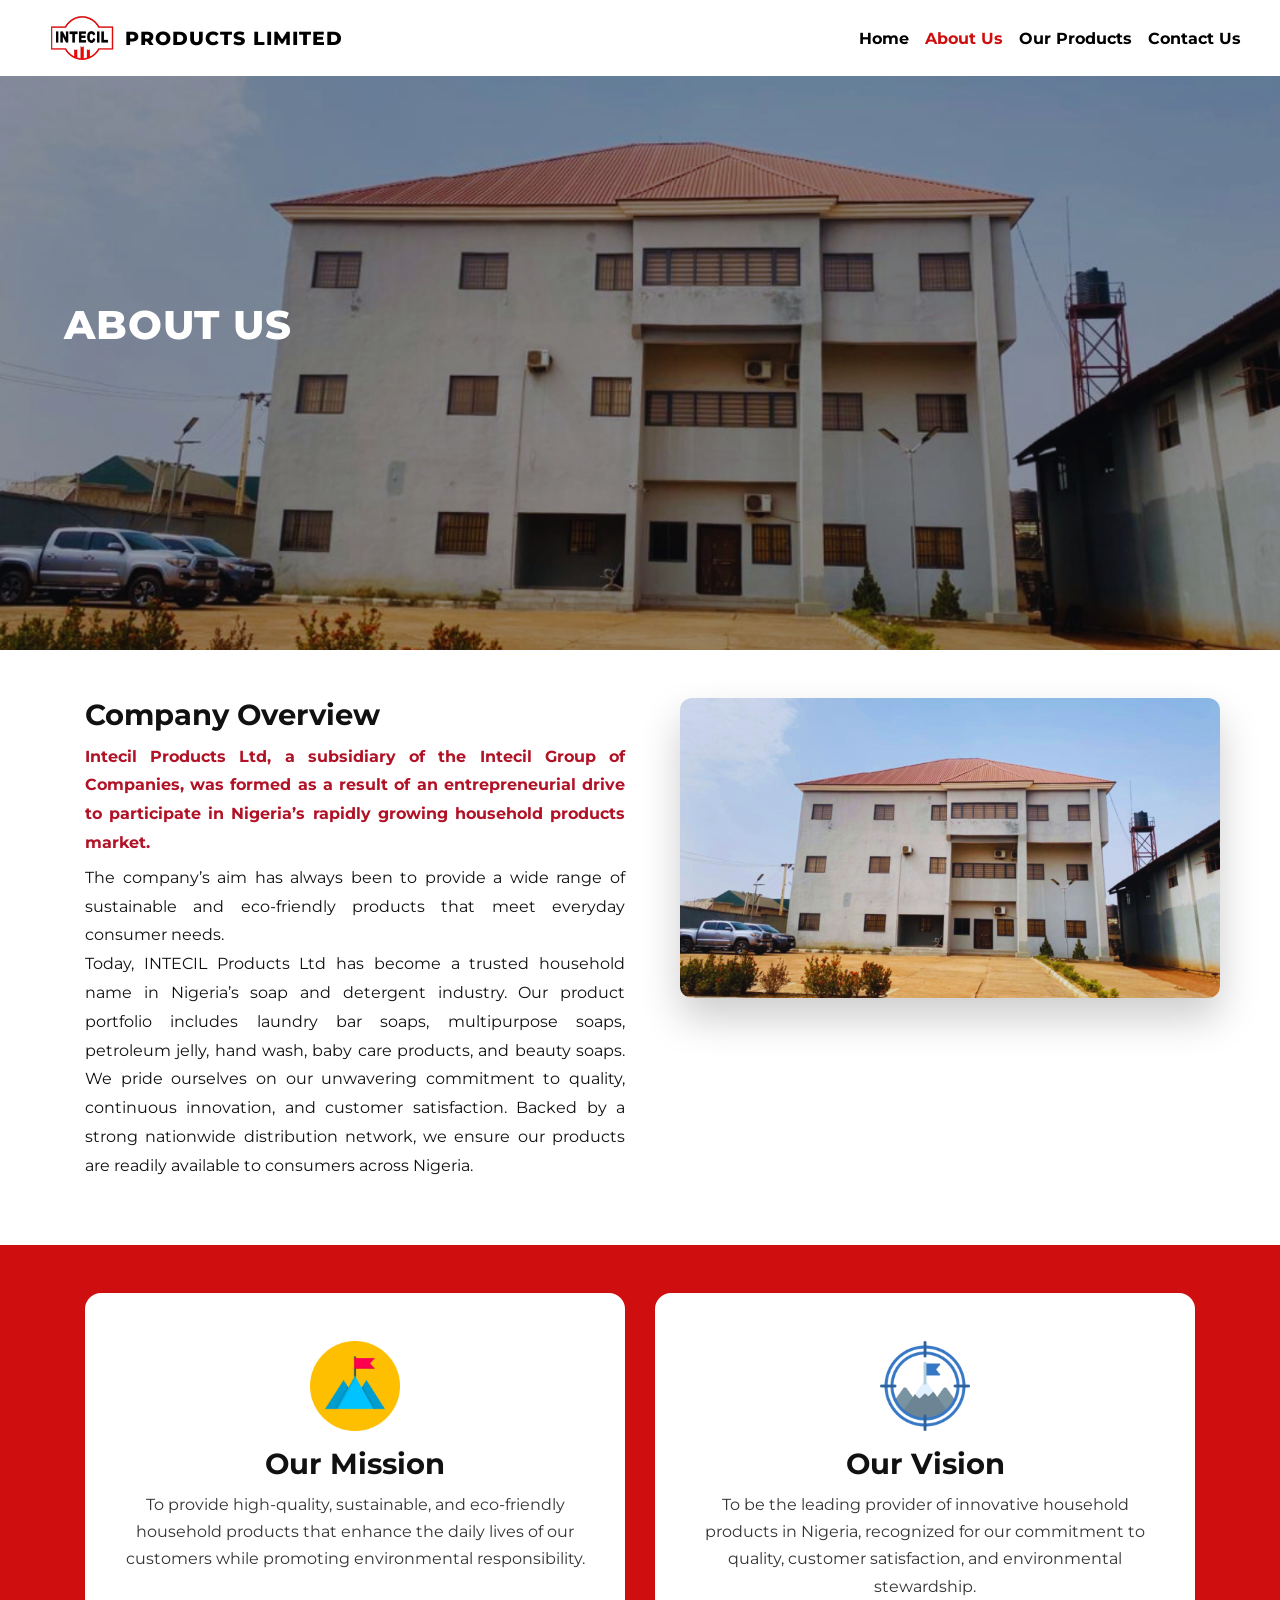
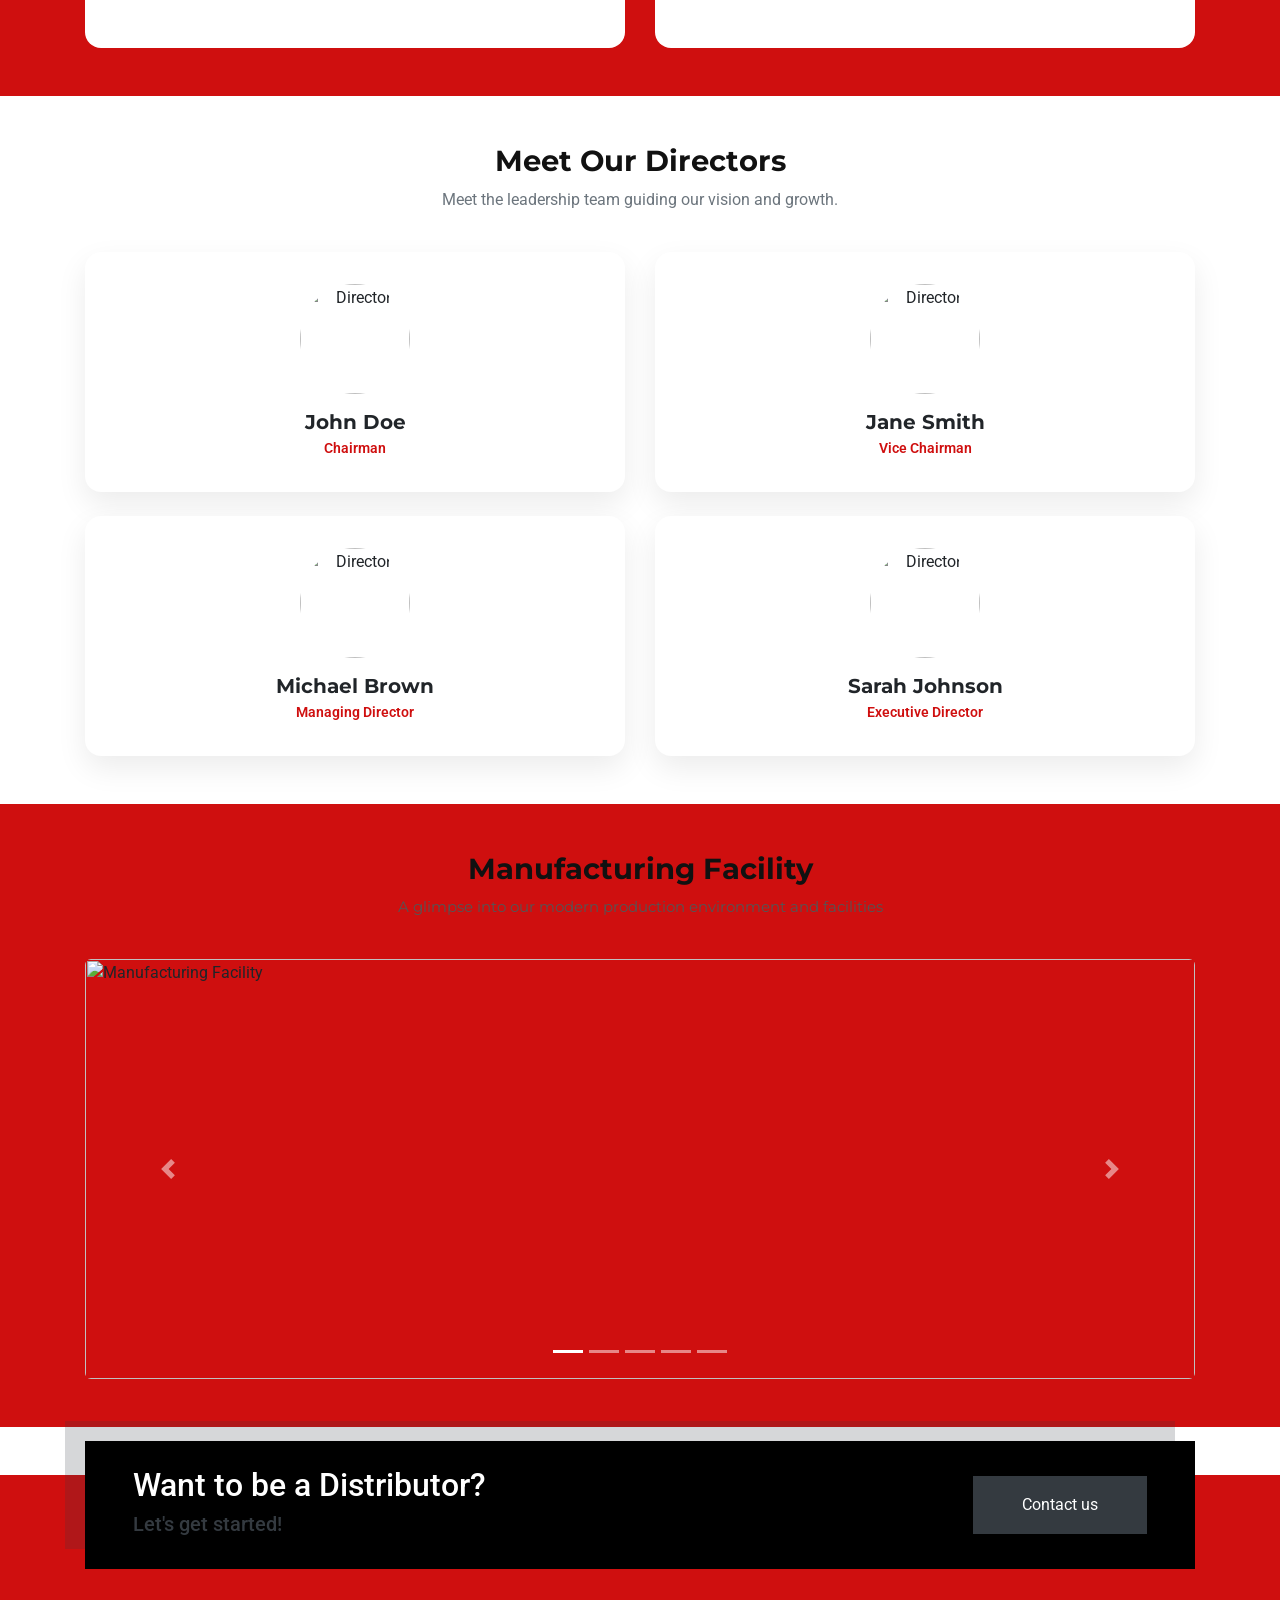
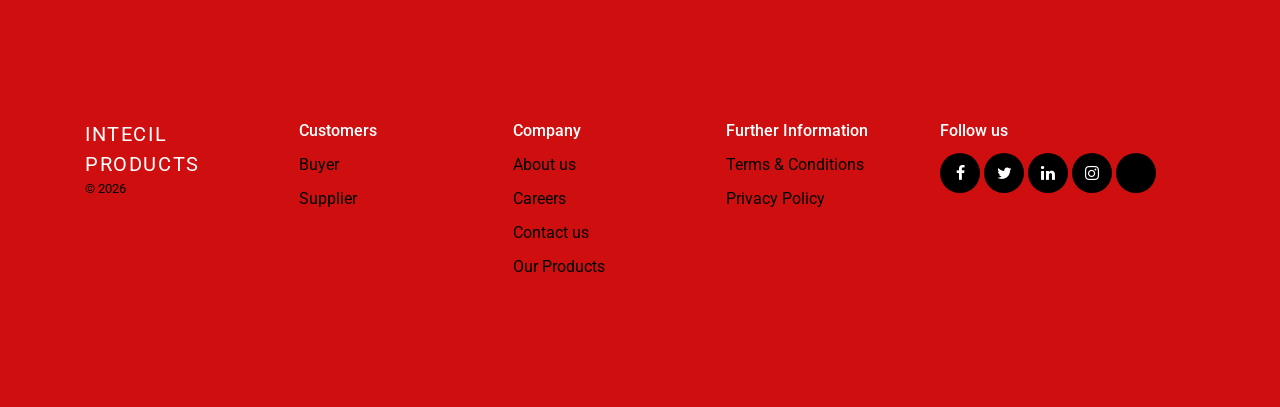
==== about.html @ e689f248 "first commit" ====
<html lang="en">
  <head>
    <meta charset="UTF-8" />
    <meta name="viewport" content="width=<device-width>, initial-scale=1.0" />
    <title>Document</title>
    <link
      href="https://cdn.jsdelivr.net/npm/bootstrap@5.3.8/dist/css/bootstrap.min.css"
      rel="stylesheet"
      integrity="sha384-sRIl4kxILFvY47J16cr9ZwB07vP4J8+LH7qKQnuqkuIAvNWLzeN8tE5YBujZqJLB"
      crossorigin="anonymous"
    />
    <script src="https://cdn.jsdelivr.net/npm/bootstrap@5.3.2/dist/js/bootstrap.bundle.min.js"></script>
    <link rel="stylesheet" href="style.css" />
    <link
      href="https://fonts.googleapis.com/css2?family=Montserrat:wght@600;700;800&display=swap"
      rel="stylesheet"
    />
    <link rel="preconnect" href="https://fonts.googleapis.com" />
    <link rel="preconnect" href="https://fonts.gstatic.com" crossorigin />
    <link
      href="https://fonts.googleapis.com/css?family=Roboto:300,400&display=swap"
      rel="stylesheet"
    />

    <link
      href="https://fonts.googleapis.com/css?family=Poppins:300,400,500&display=swap"
      rel="stylesheet"
    />

    <link
      href="https://fonts.googleapis.com/css?family=Source+Serif+Pro:400,600&display=swap"
      rel="stylesheet"
    />

    <link rel="stylesheet" href="fonts/icomoon/style.css" />

    <!-- Bootstrap CSS for footer -->
    <link rel="stylesheet" href="css/bootstrap.min.css" />

    <!-- Style CSS  for footer-->
    <link rel="stylesheet" href="css/style.css" />
  </head>
  <body>
    <nav
      class="navbar navbar-expand-lg fixed-top navbar-light"
      style="background-color: white"
    >
      <div class="container-fluid">
        <!-- Brand -->
        <a class="navbar-brand ps-3 d-flex align-items-center" href="#">
          <img
            src="img/logo_bg.png"
            alt="Logo"
            width="70"
            height="50"
            class="me-2"
          />
          <span class="brand-text">PRODUCTS LIMITED</span>
        </a>

        <!-- Mobile Toggle Button -->
        <button
          class="navbar-toggler"
          type="button"
          data-bs-toggle="collapse"
          data-bs-target="#mainNavbar"
          aria-controls="mainNavbar"
          aria-expanded="false"
          aria-label="Toggle navigation"
        >
          <span class="navbar-toggler-icon"></span>
        </button>

        <!-- Navbar Links -->
        <div
          class="collapse navbar-collapse justify-content-end"
          id="mainNavbar"
        >
          <ul class="navbar-nav mb-2 mb-lg-0">
            <li class="nav-item">
              <a class="nav-link" href="index.html">Home</a>
            </li>
            <li class="nav-item">
              <a class="nav-link active" aria-current="page" href="about.html"
                >About Us</a
              >
            </li>
            <li class="nav-item">
              <a class="nav-link" href="product.html">Our Products</a>
            </li>
            <li class="nav-item">
              <a class="nav-link" href="contact.html">Contact Us</a>
            </li>
          </ul>
        </div>
      </div>
    </nav>
    <div class="about-image-wrapper">
      <img src="img/about1.png" class="img-fluid w-100" alt="About Us" />
      <div class="about-image-text animate-text">About Us</div>
    </div>
    <!-- Company Overview -->
    <div class="container my-5">
      <div class="row gx-5">
        <div class="col-md-6 about-text1" data-aos="fade-right">
          <h3 class="about-heading">Company Overview</h3>

          <b>
            Intecil Products Ltd, a subsidiary of the Intecil Group of
            Companies, was formed as a result of an entrepreneurial drive to
            participate in Nigeria’s rapidly growing household products market.
          </b>

          The company’s aim has always been to provide a wide range of
          sustainable and eco-friendly products that meet everyday consumer
          needs.

          <p>
            Today, INTECIL Products Ltd has become a trusted household name in
            Nigeria’s soap and detergent industry. Our product portfolio
            includes laundry bar soaps, multipurpose soaps, petroleum jelly,
            hand wash, baby care products, and beauty soaps. We pride ourselves
            on our unwavering commitment to quality, continuous innovation, and
            customer satisfaction. Backed by a strong nationwide distribution
            network, we ensure our products are readily available to consumers
            across Nigeria.
          </p>
        </div>

        <div class="col-md-6 about-card-wrapper" data-aos="fade-left">
          <!-- <div class="about-card-bg"></div> -->
          <img
            src="img/about1.png"
            alt="About"
            class="about-card-img img-fluid"
          />
        </div>
      </div>
    </div>

    <div class="container-fluid mission-vision-section py-5">
      <div class="container">
        <div class="row gx-5">
          <!-- Mission -->
          <div class="col-md-6" data-aos="fade-left">
            <div class="mv-card">
              <img src="img/icon/mission.png" alt="Mission" class="mv-img" />
              <h3 class="about-heading">Our Mission</h3>
              <p class="mv-text">
                To provide high-quality, sustainable, and eco-friendly household
                products that enhance the daily lives of our customers while
                promoting environmental responsibility.
              </p>
            </div>
          </div>

          <!-- Vision -->
          <div class="col-md-6" data-aos="fade-right">
            <div class="mv-card">
              <img src="img/icon/vision.png" alt="Vision" class="mv-img" />
              <h3 class="about-heading">Our Vision</h3>
              <p class="mv-text">
                To be the leading provider of innovative household products in
                Nigeria, recognized for our commitment to quality, customer
                satisfaction, and environmental stewardship.
              </p>
            </div>
          </div>
        </div>
      </div>
    </div>
    <!-- Board of Directors -->
<div class="container my-5">
  <div class="row mb-4">
    <div class="col-12 text-center">
      <h3 class="about-heading">Meet Our Directors</h3>
      <p class="text-muted">
        Meet the leadership team guiding our vision and growth.
      </p>
    </div>
  </div>

  <div class="row g-4">
    <!-- Card 1 -->
    <div class="col-md-6">
      <div class="director-card">
        <img src="img/director.png" alt="Director" />
        <h5>John Doe</h5>
        <span>Chairman</span>
      </div>
    </div>

    <!-- Card 2 -->
    <div class="col-md-6">
      <div class="director-card">
        <img src="img/director.png" alt="Director" />
        <h5>Jane Smith</h5>
        <span>Vice Chairman</span>
      </div>
    </div>

    <!-- Card 3 -->
    <div class="col-md-6">
      <div class="director-card">
        <img src="img/director.png" alt="Director" />
        <h5>Michael Brown</h5>
        <span>Managing Director</span>
      </div>
    </div>

    <!-- Card 4 -->
    <div class="col-md-6">
      <div class="director-card">
        <img src="img/director.png" alt="Director" />
        <h5>Sarah Johnson</h5>
        <span>Executive Director</span>
      </div>
    </div>
  </div>
</div>
<!-- Manufacturing Section -->
<section class="manufacturing-section py-5">
  <div class="container">
    <!-- Section title -->
    <div class="row mb-4">
      <div class="col-12 text-center">
        <h3 class="about-heading">Manufacturing Facility</h3>
        <p class="facility-subtext">
          A glimpse into our modern production environment and facilities
        </p>
      </div>
    </div>

    <!-- Slider -->
    <div class="row">
      <div class="col-12">
        <div
          id="facilityCarousel"
          class="carousel slide carousel-fade"
          data-bs-ride="carousel"
        >
          <!-- Indicators -->
          <div class="carousel-indicators">
            <button
              type="button"
              data-bs-target="#facilityCarousel"
              data-bs-slide-to="0"
              class="active"
            ></button>
            <button
              type="button"
              data-bs-target="#facilityCarousel"
              data-bs-slide-to="1"
            ></button>
            <button
              type="button"
              data-bs-target="#facilityCarousel"
              data-bs-slide-to="2"
            ></button>
            <button
              type="button"
              data-bs-target="#facilityCarousel"
              data-bs-slide-to="3"
            ></button>
            <button
              type="button"
              data-bs-target="#facilityCarousel"
              data-bs-slide-to="4"
            ></button>
          </div>

          <!-- Slides -->
          <div class="carousel-inner">
            <div class="carousel-item active">
              <img
                src="img/fac/one.png"
                class="d-block w-100 facility-img"
                alt="Manufacturing Facility"
              />
            </div>

            <div class="carousel-item">
              <img
                src="img/fac/two.png"
                class="d-block w-100 facility-img"
                alt="Production Line"
              />
            </div>

            <div class="carousel-item">
              <img
                src="img/fac/three.png"
                class="d-block w-100 facility-img"
                alt="Factory Floor"
              />
            </div>
            <div class="carousel-item">
              <img
                src="img/fac/four.png"
                class="d-block w-100 facility-img"
                alt="Factory Floor"
              />
            </div>
            <div class="carousel-item">
              <img
                src="img/fac/five.png"
                class="d-block w-100 facility-img"
                alt="Factory Floor"
              />
            </div>
          </div>

          <!-- Controls -->
          <button
            class="carousel-control-prev"
            type="button"
            data-bs-target="#facilityCarousel"
            data-bs-slide="prev"
          >
            <span class="carousel-control-prev-icon"></span>
          </button>

          <button
            class="carousel-control-next"
            type="button"
            data-bs-target="#facilityCarousel"
            data-bs-slide="next"
          >
            <span class="carousel-control-next-icon"></span>
          </button>
        </div>
      </div>
    </div>
  </div>
</section>



    <!-- footer -->
    <footer class="footer-20192 mt-5">
      <div class="site-section">
        <div class="container mt-1">
          <div class="cta d-block d-md-flex align-items-center px-5">
            <div>
              <h2 class="mb-0">Want to be a Distributor?</h2>
              <h3 class="text-dark">Let's get started!</h3>
            </div>
            <div class="ml-auto">
              <a href="contact.html" class="btn btn-dark rounded-0 py-3 px-5"
                >Contact us</a
              >
            </div>
          </div>
          <div class="row">
            <div class="col-sm">
              <a href="index.html" class="footer-logo">Intecil Products</a>
              <p class="copyright">
                <small>&copy; 2026</small>
              </p>
            </div>
            <div class="col-sm">
              <h3>Customers</h3>
              <ul class="list-unstyled links">
                <li><a href="#">Buyer</a></li>
                <li><a href="#">Supplier</a></li>
              </ul>
            </div>
            <div class="col-sm">
              <h3>Company</h3>
              <ul class="list-unstyled links">
                <li><a href="about.html">About us</a></li>
                <li><a href="#">Careers</a></li>
                <li><a href="contact.html">Contact us</a></li>
                <li><a href="product.html">Our Products</a></li>
              </ul>
            </div>
            <div class="col-sm">
              <h3>Further Information</h3>
              <ul class="list-unstyled links">
                <li><a href="#">Terms &amp; Conditions</a></li>
                <li><a href="#">Privacy Policy</a></li>
              </ul>
            </div>
            <div class="col-md-3">
              <h3>Follow us</h3>
              <ul class="list-unstyled social">
                <li>
                  <a href="#"><span class="icon-facebook"></span></a>
                </li>
                <li>
                  <a href="#"><span class="icon-twitter"></span></a>
                </li>
                <li>
                  <a href="#"><span class="icon-linkedin"></span></a>
                </li>
                <li>
                  <a href="#"><span class="icon-instagram"></span></a>
                </li>
                <li>
                  <a href="#"><span class="icon-tiktoc"></span></a>
                </li>
              </ul>
            </div>
          </div>
        </div>
      </div>
    </footer>
    <script src="https://unpkg.com/aos@2.3.4/dist/aos.js"></script>
    <script>
      AOS.init({
        duration: 800,
        once: true,
      });
    </script>
    <script src="js/jquery-3.3.1.min.js"></script>
    <script src="js/popper.min.js"></script>
    <script src="js/bootstrap.min.js"></script>
  </body>
</html>
---- style.css ----
/* * {
  outline: 1px solid red;
} */

body {
  font-family: 'Montserrat', sans-serif;
}
.brand-text {
  font-family: 'Montserrat', sans-serif;
  font-weight: 800;
  font-size: 1.2rem;
  letter-spacing: 1px;
  color: #000;
}

/* Nav links */
.navbar-nav .nav-link {
  font-family: 'Montserrat', sans-serif;
  font-weight: 500;
  color: #000 !important;
}

/* Active link */
.navbar-nav .nav-link.active {
  color: #CF0F0F !important;
}
/* Base nav link */
.navbar-nav .nav-link {
  position: relative;
  font-family: 'Montserrat', sans-serif;
  font-weight: 700;
  color: #000 !important;
  padding-bottom: 6px;
}

/* Red outline effect */
.navbar-nav .nav-link::after {
  content: "";
  position: absolute;
  left: 0;
  bottom: 0;
  width: 0;
  height: 2px;
  border-bottom: 2px solid #CF0F0F;
  transition: width 0.3s ease;
}

/* On hover */
.navbar-nav .nav-link:hover::after {
  width: 100%;
}

/* Keep active highlighted
.navbar-nav .nav-link.active::after {
  width: 100%;
} */

/* Mobile spacing */
@media (max-width: 991px) {
  .navbar-nav {
    text-align: center;
  }

  .navbar-nav .nav-item {
    margin: 8px 0;
  }
}
/* Make images responsive & consistent height */
.carousel-img {
  height: 100vh;
  object-fit: cover;
  object-position: center top;
}


/* Caption styling */
.carousel-caption {
  bottom: 20%;
  font-family: 'Montserrat', sans-serif;
}

/* Mobile adjustments */
@media (max-width: 768px) {
  .carousel-img {
    height: 60vh;
  }

  .carousel-caption {
    bottom: 10%;
  }

  .carousel-caption h5 {
    font-size: 1.2rem;
  }

  .carousel-caption p {
    font-size: 0.9rem;
  }
}
/* Title (col-12) */
.about-title {
  font-family: 'Montserrat', sans-serif;
  font-size: 1rem;
  font-weight: 700;
  margin-bottom: 1.5rem;
  color: #4d4949;
}

/* Highlight text (col-4) */
.about-highlight {
  font-family: 'Montserrat', sans-serif;
  font-weight: 700;
  font-size: 2rem;
  color: #CF0F0F; /* deep red */
}

/* Main content (col-8) */
.about-text {
  font-family: 'Montserrat', sans-serif;
  font-weight: 400;
  font-size: 0.95rem;
  color: #111;
  line-height: 1.8;
}
@media (max-width: 768px) {
  .about-highlight {
    margin-bottom: 1rem;
  }

  .about-title {
    font-size: 1.6rem;
  }
}
.read-more-btn {
  font-family: 'Montserrat', sans-serif !important;
  font-weight: 600 !important;
  color: #CF0F0F !important;
  border: 2px solid #CF0F0F !important;
  border-radius: 50px!important;
  padding: 10px 28px!important;
  text-decoration: none !important;
  transition: all 0.3s ease!important;
  background-color: transparent !important;
}

/* Hover effect */
.read-more-btn:hover {
  background-color: #CF0F0F !important;
  color: #fff !important;
}

/* Card Stack */
/* Swiper size */
.cardSwiper {
  width: 320px;
  height: 380px;
}

/* Individual cards */
.cardSwiper .swiper-slide {
  border-radius: 18px;
  overflow: hidden;
  background: #fff;
  box-shadow: 0 15px 35px rgba(0, 0, 0, 0.2);
}

/* Images */
.cardSwiper .swiper-slide img {
  width: 100%;
  height: 100%;
  object-fit: cover;
}

/* Mobile scaling */
@media (max-width: 768px) {
  .cardSwiper {
    width: 260px;
    height: 320px;
  }
}

.about-img {
  width: 100%;
  height: 100%;
  object-fit: cover;
  object-position: top;     
}
.about-image-wrapper {
  position: relative;
  overflow: hidden;
  height: 650px;
}

/* dark overlay */
.about-image-wrapper::after {
  content: "";
  position: absolute;
  inset: 0;
  background: rgba(0, 0, 0, 0.35);
}

.about-image-text {
  position: absolute;
  top: 50%;
  left: 5%;
  transform: translateY(-50%);
  font-family: 'Montserrat', sans-serif;
  font-size: 2.5rem;
  font-weight: 800;
  color: #ffffff;
  text-transform: uppercase;
  z-index: 2;
  letter-spacing: 1px;
}

/* Animation initial state */
.animate-text {
  opacity: 0;
  transform: translate(-40px, -50%);
  animation: slideFadeIn 1s ease-out forwards;
  animation-delay: 0.3s;
}

/* Keyframes */
@keyframes slideFadeIn {
  to {
    opacity: 1;
    transform: translate(0, -50%);
  }
}

/* Mobile adjustment */
@media (max-width: 768px) {
  .about-image-text {
    font-size: 2.2rem;
    left: 4%;
  }
}

/* ABOUT PAGE */
.about-heading {
  font-family: 'Montserrat', sans-serif;
  font-weight: 700;
  font-size: 1.8rem;
  margin-bottom: 10px;
  color: #111;
}
.about-text1 {
  font-family: 'Montserrat', sans-serif;
  font-weight: 400;
  font-size: 1rem;
  color: #111;
  line-height: 1.8;
  text-align: justify; /* ✅ justify text */
}

/* Bold intro text */
.about-text1 b {
  color: #b11226;
  font-weight: 700;
  display: block;
  margin-bottom: 6px;
}

/* Space between text and image columns */

.about-card-wrapper {
  position: relative;
  max-width: 450px;
}

/* Red card background */
.about-card-bg {
  position: absolute;
  top: 20px;
  left: -15px;
  width: 100%;
  height: 100%;
  background-color: #CF0F0F; /* deep red */
  border-radius: 12px;
  z-index: 1;
}

/* Image on top */
.about-card-img {
  position: relative;
  z-index: 2;
  border-radius: 12px;
  transform: translateX(25px); /* 👈 shift image right */
  box-shadow: 0 20px 40px rgba(0,0,0,0.2);
}
.about-card-wrapper:hover .about-card-img {
  transform: translateX(25px) translateY(-5px);
  transition: 0.3s ease;
}
@media (max-width: 768px) {
  .about-card-wrapper {
    margin: 0 auto;
  }

  .about-card-img {
    transform: translateX(15px);
  }
}
/* Our Mission and vision */
/* Red background section */
.mission-vision-section {
  background-color: #CF0F0F; /* deep red */
}

/* Card style */
.mv-card {
  background: #ffffff;
  padding: 3rem 2rem 2rem;
  border-radius: 16px;
  text-align: center;
  position: relative;
  height: 100%;
}
.mv-card:hover {
  transform: translateY(-6px);
}

/* Image on top */
.mv-img {
  width: 90px;
  height: 90px;
  object-fit: contain;
  margin-bottom: 1rem;
}

/* Headings */
.about-heading {
  font-family: 'Montserrat', sans-serif;
  font-weight: 700;
  margin-bottom: 10px;
  color: #111;
}

/* Text */
.mv-text {
  font-family: 'Montserrat', sans-serif;
  font-size: 1rem;
  line-height: 1.7;
  color: #333;
}

/*Board Directors */
.director-card {
  background: #fff;
  padding: 2rem 1.5rem;
  border-radius: 16px;
  text-align: center;
  box-shadow: 0 12px 30px rgba(0, 0, 0, 0.08);
  transition: 0.3s ease;
}

.director-card:hover {
  transform: translateY(-6px);
}

.director-card img {
  width: 110px;
  height: 110px;
  border-radius: 50%;
  object-fit: cover;
  margin-bottom: 1rem;
}

.director-card h5 {
  font-family: 'Montserrat', sans-serif;
  font-weight: 700;
  margin-bottom: 4px;
}

.director-card span {
  font-size: 0.9rem;
  color: #CF0F0F;
  font-weight: 600;
}
/* MAP */
.locate-section {
  background-color: #faf0eb; /* deep ash */
  overflow-x: hidden; /* IMPORTANT */
  color: #CF0F0F;
}

/* Map wrapper */
.map-half {
  width: 100%;
  height: 100%;
  min-height: 420px;
}

/* Google map iframe */
.map-half iframe {
  width: 100%;
  height: 100%;
  border: 0;
  display: block; 
}

/* Text side */
.locate-text {
  padding: 40px;
  box-sizing: border-box; /* VERY IMPORTANT */
}

.locate-text p {
  margin-bottom: 12px;
  line-height: 1.7;
  font-family: 'Montserrat', sans-serif;
}


/* Mobile */
@media (max-width: 768px) {
  .map-half {
    min-height: 300px;
  }

  .locate-text {
    padding: 2.5rem 1.5rem;
  }
}

/*Manufacturing Section*/
.manufacturing-section {
  background-color: CF0F0F;
}

.facility-subtext {
  font-family: 'Montserrat', sans-serif;
  font-size: 0.95rem;
  color: #555;
  margin-top: 8px;
}

.facility-img {
  height: 420px;
  object-fit: cover;
  border-radius: 6px;
}

/* Fade feels premium */
.carousel-fade .carousel-item {
  transition: opacity 0.7s ease-in-out;
}

/* Mobile optimization */
@media (max-width: 768px) {
  .facility-img {
    height: 260px;
  }
}
---- fonts/icomoon/style.css ----
@font-face {
  font-family: 'icomoon';
  src:  url('fonts/icomoon.eot?10si43');
  src:  url('fonts/icomoon.eot?10si43#iefix') format('embedded-opentype'),
    url('fonts/icomoon.ttf?10si43') format('truetype'),
    url('fonts/icomoon.woff?10si43') format('woff'),
    url('fonts/icomoon.svg?10si43#icomoon') format('svg');
  font-weight: normal;
  font-style: normal;
}

[class^="icon-"], [class*=" icon-"] {
  /* use !important to prevent issues with browser extensions that change fonts */
  font-family: 'icomoon' !important;
  speak: none;
  font-style: normal;
  font-weight: normal;
  font-variant: normal;
  text-transform: none;
  line-height: 1;

  /* Better Font Rendering =========== */
  -webkit-font-smoothing: antialiased;
  -moz-osx-font-smoothing: grayscale;
}

.icon-asterisk:before {
  content: "\f069";
}
.icon-plus:before {
  content: "\f067";
}
.icon-question:before {
  content: "\f128";
}
.icon-minus:before {
  content: "\f068";
}
.icon-glass:before {
  content: "\f000";
}
.icon-music:before {
  content: "\f001";
}
.icon-search:before {
  content: "\f002";
}
.icon-envelope-o:before {
  content: "\f003";
}
.icon-heart:before {
  content: "\f004";
}
.icon-star:before {
  content: "\f005";
}
.icon-star-o:before {
  content: "\f006";
}
.icon-user:before {
  content: "\f007";
}
.icon-film:before {
  content: "\f008";
}
.icon-th-large:before {
  content: "\f009";
}
.icon-th:before {
  content: "\f00a";
}
.icon-th-list:before {
  content: "\f00b";
}
.icon-check:before {
  content: "\f00c";
}
.icon-close:before {
  content: "\f00d";
}
.icon-remove:before {
  content: "\f00d";
}
.icon-times:before {
  content: "\f00d";
}
.icon-search-plus:before {
  content: "\f00e";
}
.icon-search-minus:before {
  content: "\f010";
}
.icon-power-off:before {
  content: "\f011";
}
.icon-signal:before {
  content: "\f012";
}
.icon-cog:before {
  content: "\f013";
}
.icon-gear:before {
  content: "\f013";
}
.icon-trash-o:before {
  content: "\f014";
}
.icon-home:before {
  content: "\f015";
}
.icon-file-o:before {
  content: "\f016";
}
.icon-clock-o:before {
  content: "\f017";
}
.icon-road:before {
  content: "\f018";
}
.icon-download:before {
  content: "\f019";
}
.icon-arrow-circle-o-down:before {
  content: "\f01a";
}
.icon-arrow-circle-o-up:before {
  content: "\f01b";
}
.icon-inbox:before {
  content: "\f01c";
}
.icon-play-circle-o:before {
  content: "\f01d";
}
.icon-repeat:before {
  content: "\f01e";
}
.icon-rotate-right:before {
  content: "\f01e";
}
.icon-refresh:before {
  content: "\f021";
}
.icon-list-alt:before {
  content: "\f022";
}
.icon-lock:before {
  content: "\f023";
}
.icon-flag:before {
  content: "\f024";
}
.icon-headphones:before {
  content: "\f025";
}
.icon-volume-off:before {
  content: "\f026";
}
.icon-volume-down:before {
  content: "\f027";
}
.icon-volume-up:before {
  content: "\f028";
}
.icon-qrcode:before {
  content: "\f029";
}
.icon-barcode:before {
  content: "\f02a";
}
.icon-tag:before {
  content: "\f02b";
}
.icon-tags:before {
  content: "\f02c";
}
.icon-book:before {
  content: "\f02d";
}
.icon-bookmark:before {
  content: "\f02e";
}
.icon-print:before {
  content: "\f02f";
}
.icon-camera:before {
  content: "\f030";
}
.icon-font:before {
  content: "\f031";
}
.icon-bold:before {
  content: "\f032";
}
.icon-italic:before {
  content: "\f033";
}
.icon-text-height:before {
  content: "\f034";
}
.icon-text-width:before {
  content: "\f035";
}
.icon-align-left:before {
  content: "\f036";
}
.icon-align-center:before {
  content: "\f037";
}
.icon-align-right:before {
  content: "\f038";
}
.icon-align-justify:before {
  content: "\f039";
}
.icon-list:before {
  content: "\f03a";
}
.icon-dedent:before {
  content: "\f03b";
}
.icon-outdent:before {
  content: "\f03b";
}
.icon-indent:before {
  content: "\f03c";
}
.icon-video-camera:before {
  content: "\f03d";
}
.icon-image:before {
  content: "\f03e";
}
.icon-photo:before {
  content: "\f03e";
}
.icon-picture-o:before {
  content: "\f03e";
}
.icon-pencil:before {
  content: "\f040";
}
.icon-map-marker:before {
  content: "\f041";
}
.icon-adjust:before {
  content: "\f042";
}
.icon-tint:before {
  content: "\f043";
}
.icon-edit:before {
  content: "\f044";
}
.icon-pencil-square-o:before {
  content: "\f044";
}
.icon-share-square-o:before {
  content: "\f045";
}
.icon-check-square-o:before {
  content: "\f046";
}
.icon-arrows:before {
  content: "\f047";
}
.icon-step-backward:before {
  content: "\f048";
}
.icon-fast-backward:before {
  content: "\f049";
}
.icon-backward:before {
  content: "\f04a";
}
.icon-play:before {
  content: "\f04b";
}
.icon-pause:before {
  content: "\f04c";
}
.icon-stop:before {
  content: "\f04d";
}
.icon-forward:before {
  content: "\f04e";
}
.icon-fast-forward:before {
  content: "\f050";
}
.icon-step-forward:before {
  content: "\f051";
}
.icon-eject:before {
  content: "\f052";
}
.icon-chevron-left:before {
  content: "\f053";
}
.icon-chevron-right:before {
  content: "\f054";
}
.icon-plus-circle:before {
  content: "\f055";
}
.icon-minus-circle:before {
  content: "\f056";
}
.icon-times-circle:before {
  content: "\f057";
}
.icon-check-circle:before {
  content: "\f058";
}
.icon-question-circle:before {
  content: "\f059";
}
.icon-info-circle:before {
  content: "\f05a";
}
.icon-crosshairs:before {
  content: "\f05b";
}
.icon-times-circle-o:before {
  content: "\f05c";
}
.icon-check-circle-o:before {
  content: "\f05d";
}
.icon-ban:before {
  content: "\f05e";
}
.icon-arrow-left:before {
  content: "\f060";
}
.icon-arrow-right:before {
  content: "\f061";
}
.icon-arrow-up:before {
  content: "\f062";
}
.icon-arrow-down:before {
  content: "\f063";
}
.icon-mail-forward:before {
  content: "\f064";
}
.icon-share:before {
  content: "\f064";
}
.icon-expand:before {
  content: "\f065";
}
.icon-compress:before {
  content: "\f066";
}
.icon-exclamation-circle:before {
  content: "\f06a";
}
.icon-gift:before {
  content: "\f06b";
}
.icon-leaf:before {
  content: "\f06c";
}
.icon-fire:before {
  content: "\f06d";
}
.icon-eye:before {
  content: "\f06e";
}
.icon-eye-slash:before {
  content: "\f070";
}
.icon-exclamation-triangle:before {
  content: "\f071";
}
.icon-warning:before {
  content: "\f071";
}
.icon-plane:before {
  content: "\f072";
}
.icon-calendar:before {
  content: "\f073";
}
.icon-random:before {
  content: "\f074";
}
.icon-comment:before {
  content: "\f075";
}
.icon-magnet:before {
  content: "\f076";
}
.icon-chevron-up:before {
  content: "\f077";
}
.icon-chevron-down:before {
  content: "\f078";
}
.icon-retweet:before {
  content: "\f079";
}
.icon-shopping-cart:before {
  content: "\f07a";
}
.icon-folder:before {
  content: "\f07b";
}
.icon-folder-open:before {
  content: "\f07c";
}
.icon-arrows-v:before {
  content: "\f07d";
}
.icon-arrows-h:before {
  content: "\f07e";
}
.icon-bar-chart:before {
  content: "\f080";
}
.icon-bar-chart-o:before {
  content: "\f080";
}
.icon-twitter-square:before {
  content: "\f081";
}
.icon-facebook-square:before {
  content: "\f082";
}
.icon-camera-retro:before {
  content: "\f083";
}
.icon-key:before {
  content: "\f084";
}
.icon-cogs:before {
  content: "\f085";
}
.icon-gears:before {
  content: "\f085";
}
.icon-comments:before {
  content: "\f086";
}
.icon-thumbs-o-up:before {
  content: "\f087";
}
.icon-thumbs-o-down:before {
  content: "\f088";
}
.icon-star-half:before {
  content: "\f089";
}
.icon-heart-o:before {
  content: "\f08a";
}
.icon-sign-out:before {
  content: "\f08b";
}
.icon-linkedin-square:before {
  content: "\f08c";
}
.icon-thumb-tack:before {
  content: "\f08d";
}
.icon-external-link:before {
  content: "\f08e";
}
.icon-sign-in:before {
  content: "\f090";
}
.icon-trophy:before {
  content: "\f091";
}
.icon-github-square:before {
  content: "\f092";
}
.icon-upload:before {
  content: "\f093";
}
.icon-lemon-o:before {
  content: "\f094";
}
.icon-phone:before {
  content: "\f095";
}
.icon-square-o:before {
  content: "\f096";
}
.icon-bookmark-o:before {
  content: "\f097";
}
.icon-phone-square:before {
  content: "\f098";
}
.icon-twitter:before {
  content: "\f099";
}
.icon-facebook:before {
  content: "\f09a";
}
.icon-facebook-f:before {
  content: "\f09a";
}
.icon-github:before {
  content: "\f09b";
}
.icon-unlock:before {
  content: "\f09c";
}
.icon-credit-card:before {
  content: "\f09d";
}
.icon-feed:before {
  content: "\f09e";
}
.icon-rss:before {
  content: "\f09e";
}
.icon-hdd-o:before {
  content: "\f0a0";
}
.icon-bullhorn:before {
  content: "\f0a1";
}
.icon-bell-o:before {
  content: "\f0a2";
}
.icon-certificate:before {
  content: "\f0a3";
}
.icon-hand-o-right:before {
  content: "\f0a4";
}
.icon-hand-o-left:before {
  content: "\f0a5";
}
.icon-hand-o-up:before {
  content: "\f0a6";
}
.icon-hand-o-down:before {
  content: "\f0a7";
}
.icon-arrow-circle-left:before {
  content: "\f0a8";
}
.icon-arrow-circle-right:before {
  content: "\f0a9";
}
.icon-arrow-circle-up:before {
  content: "\f0aa";
}
.icon-arrow-circle-down:before {
  content: "\f0ab";
}
.icon-globe:before {
  content: "\f0ac";
}
.icon-wrench:before {
  content: "\f0ad";
}
.icon-tasks:before {
  content: "\f0ae";
}
.icon-filter:before {
  content: "\f0b0";
}
.icon-briefcase:before {
  content: "\f0b1";
}
.icon-arrows-alt:before {
  content: "\f0b2";
}
.icon-group:before {
  content: "\f0c0";
}
.icon-users:before {
  content: "\f0c0";
}
.icon-chain:before {
  content: "\f0c1";
}
.icon-link:before {
  content: "\f0c1";
}
.icon-cloud:before {
  content: "\f0c2";
}
.icon-flask:before {
  content: "\f0c3";
}
.icon-cut:before {
  content: "\f0c4";
}
.icon-scissors:before {
  content: "\f0c4";
}
.icon-copy:before {
  content: "\f0c5";
}
.icon-files-o:before {
  content: "\f0c5";
}
.icon-paperclip:before {
  content: "\f0c6";
}
.icon-floppy-o:before {
  content: "\f0c7";
}
.icon-save:before {
  content: "\f0c7";
}
.icon-square:before {
  content: "\f0c8";
}
.icon-bars:before {
  content: "\f0c9";
}
.icon-navicon:before {
  content: "\f0c9";
}
.icon-reorder:before {
  content: "\f0c9";
}
.icon-list-ul:before {
  content: "\f0ca";
}
.icon-list-ol:before {
  content: "\f0cb";
}
.icon-strikethrough:before {
  content: "\f0cc";
}
.icon-underline:before {
  content: "\f0cd";
}
.icon-table:before {
  content: "\f0ce";
}
.icon-magic:before {
  content: "\f0d0";
}
.icon-truck:before {
  content: "\f0d1";
}
.icon-pinterest:before {
  content: "\f0d2";
}
.icon-pinterest-square:before {
  content: "\f0d3";
}
.icon-google-plus-square:before {
  content: "\f0d4";
}
.icon-google-plus:before {
  content: "\f0d5";
}
.icon-money:before {
  content: "\f0d6";
}
.icon-caret-down:before {
  content: "\f0d7";
}
.icon-caret-up:before {
  content: "\f0d8";
}
.icon-caret-left:before {
  content: "\f0d9";
}
.icon-caret-right:before {
  content: "\f0da";
}
.icon-columns:before {
  content: "\f0db";
}
.icon-sort:before {
  content: "\f0dc";
}
.icon-unsorted:before {
  content: "\f0dc";
}
.icon-sort-desc:before {
  content: "\f0dd";
}
.icon-sort-down:before {
  content: "\f0dd";
}
.icon-sort-asc:before {
  content: "\f0de";
}
.icon-sort-up:before {
  content: "\f0de";
}
.icon-envelope:before {
  content: "\f0e0";
}
.icon-linkedin:before {
  content: "\f0e1";
}
.icon-rotate-left:before {
  content: "\f0e2";
}
.icon-undo:before {
  content: "\f0e2";
}
.icon-gavel:before {
  content: "\f0e3";
}
.icon-legal:before {
  content: "\f0e3";
}
.icon-dashboard:before {
  content: "\f0e4";
}
.icon-tachometer:before {
  content: "\f0e4";
}
.icon-comment-o:before {
  content: "\f0e5";
}
.icon-comments-o:before {
  content: "\f0e6";
}
.icon-bolt:before {
  content: "\f0e7";
}
.icon-flash:before {
  content: "\f0e7";
}
.icon-sitemap:before {
  content: "\f0e8";
}
.icon-umbrella:before {
  content: "\f0e9";
}
.icon-clipboard:before {
  content: "\f0ea";
}
.icon-paste:before {
  content: "\f0ea";
}
.icon-lightbulb-o:before {
  content: "\f0eb";
}
.icon-exchange:before {
  content: "\f0ec";
}
.icon-cloud-download:before {
  content: "\f0ed";
}
.icon-cloud-upload:before {
  content: "\f0ee";
}
.icon-user-md:before {
  content: "\f0f0";
}
.icon-stethoscope:before {
  content: "\f0f1";
}
.icon-suitcase:before {
  content: "\f0f2";
}
.icon-bell:before {
  content: "\f0f3";
}
.icon-coffee:before {
  content: "\f0f4";
}
.icon-cutlery:before {
  content: "\f0f5";
}
.icon-file-text-o:before {
  content: "\f0f6";
}
.icon-building-o:before {
  content: "\f0f7";
}
.icon-hospital-o:before {
  content: "\f0f8";
}
.icon-ambulance:before {
  content: "\f0f9";
}
.icon-medkit:before {
  content: "\f0fa";
}
.icon-fighter-jet:before {
  content: "\f0fb";
}
.icon-beer:before {
  content: "\f0fc";
}
.icon-h-square:before {
  content: "\f0fd";
}
.icon-plus-square:before {
  content: "\f0fe";
}
.icon-angle-double-left:before {
  content: "\f100";
}
.icon-angle-double-right:before {
  content: "\f101";
}
.icon-angle-double-up:before {
  content: "\f102";
}
.icon-angle-double-down:before {
  content: "\f103";
}
.icon-angle-left:before {
  content: "\f104";
}
.icon-angle-right:before {
  content: "\f105";
}
.icon-angle-up:before {
  content: "\f106";
}
.icon-angle-down:before {
  content: "\f107";
}
.icon-desktop:before {
  content: "\f108";
}
.icon-laptop:before {
  content: "\f109";
}
.icon-tablet:before {
  content: "\f10a";
}
.icon-mobile:before {
  content: "\f10b";
}
.icon-mobile-phone:before {
  content: "\f10b";
}
.icon-circle-o:before {
  content: "\f10c";
}
.icon-quote-left:before {
  content: "\f10d";
}
.icon-quote-right:before {
  content: "\f10e";
}
.icon-spinner:before {
  content: "\f110";
}
.icon-circle:before {
  content: "\f111";
}
.icon-mail-reply:before {
  content: "\f112";
}
.icon-reply:before {
  content: "\f112";
}
.icon-github-alt:before {
  content: "\f113";
}
.icon-folder-o:before {
  content: "\f114";
}
.icon-folder-open-o:before {
  content: "\f115";
}
.icon-smile-o:before {
  content: "\f118";
}
.icon-frown-o:before {
  content: "\f119";
}
.icon-meh-o:before {
  content: "\f11a";
}
.icon-gamepad:before {
  content: "\f11b";
}
.icon-keyboard-o:before {
  content: "\f11c";
}
.icon-flag-o:before {
  content: "\f11d";
}
.icon-flag-checkered:before {
  content: "\f11e";
}
.icon-terminal:before {
  content: "\f120";
}
.icon-code:before {
  content: "\f121";
}
.icon-mail-reply-all:before {
  content: "\f122";
}
.icon-reply-all:before {
  content: "\f122";
}
.icon-star-half-empty:before {
  content: "\f123";
}
.icon-star-half-full:before {
  content: "\f123";
}
.icon-star-half-o:before {
  content: "\f123";
}
.icon-location-arrow:before {
  content: "\f124";
}
.icon-crop:before {
  content: "\f125";
}
.icon-code-fork:before {
  content: "\f126";
}
.icon-chain-broken:before {
  content: "\f127";
}
.icon-unlink:before {
  content: "\f127";
}
.icon-info:before {
  content: "\f129";
}
.icon-exclamation:before {
  content: "\f12a";
}
.icon-superscript:before {
  content: "\f12b";
}
.icon-subscript:before {
  content: "\f12c";
}
.icon-eraser:before {
  content: "\f12d";
}
.icon-puzzle-piece:before {
  content: "\f12e";
}
.icon-microphone:before {
  content: "\f130";
}
.icon-microphone-slash:before {
  content: "\f131";
}
.icon-shield:before {
  content: "\f132";
}
.icon-calendar-o:before {
  content: "\f133";
}
.icon-fire-extinguisher:before {
  content: "\f134";
}
.icon-rocket:before {
  content: "\f135";
}
.icon-maxcdn:before {
  content: "\f136";
}
.icon-chevron-circle-left:before {
  content: "\f137";
}
.icon-chevron-circle-right:before {
  content: "\f138";
}
.icon-chevron-circle-up:before {
  content: "\f139";
}
.icon-chevron-circle-down:before {
  content: "\f13a";
}
.icon-html5:before {
  content: "\f13b";
}
.icon-css3:before {
  content: "\f13c";
}
.icon-anchor:before {
  content: "\f13d";
}
.icon-unlock-alt:before {
  content: "\f13e";
}
.icon-bullseye:before {
  content: "\f140";
}
.icon-ellipsis-h:before {
  content: "\f141";
}
.icon-ellipsis-v:before {
  content: "\f142";
}
.icon-rss-square:before {
  content: "\f143";
}
.icon-play-circle:before {
  content: "\f144";
}
.icon-ticket:before {
  content: "\f145";
}
.icon-minus-square:before {
  content: "\f146";
}
.icon-minus-square-o:before {
  content: "\f147";
}
.icon-level-up:before {
  content: "\f148";
}
.icon-level-down:before {
  content: "\f149";
}
.icon-check-square:before {
  content: "\f14a";
}
.icon-pencil-square:before {
  content: "\f14b";
}
.icon-external-link-square:before {
  content: "\f14c";
}
.icon-share-square:before {
  content: "\f14d";
}
.icon-compass:before {
  content: "\f14e";
}
.icon-caret-square-o-down:before {
  content: "\f150";
}
.icon-toggle-down:before {
  content: "\f150";
}
.icon-caret-square-o-up:before {
  content: "\f151";
}
.icon-toggle-up:before {
  content: "\f151";
}
.icon-caret-square-o-right:before {
  content: "\f152";
}
.icon-toggle-right:before {
  content: "\f152";
}
.icon-eur:before {
  content: "\f153";
}
.icon-euro:before {
  content: "\f153";
}
.icon-gbp:before {
  content: "\f154";
}
.icon-dollar:before {
  content: "\f155";
}
.icon-usd:before {
  content: "\f155";
}
.icon-inr:before {
  content: "\f156";
}
.icon-rupee:before {
  content: "\f156";
}
.icon-cny:before {
  content: "\f157";
}
.icon-jpy:before {
  content: "\f157";
}
.icon-rmb:before {
  content: "\f157";
}
.icon-yen:before {
  content: "\f157";
}
.icon-rouble:before {
  content: "\f158";
}
.icon-rub:before {
  content: "\f158";
}
.icon-ruble:before {
  content: "\f158";
}
.icon-krw:before {
  content: "\f159";
}
.icon-won:before {
  content: "\f159";
}
.icon-bitcoin:before {
  content: "\f15a";
}
.icon-btc:before {
  content: "\f15a";
}
.icon-file:before {
  content: "\f15b";
}
.icon-file-text:before {
  content: "\f15c";
}
.icon-sort-alpha-asc:before {
  content: "\f15d";
}
.icon-sort-alpha-desc:before {
  content: "\f15e";
}
.icon-sort-amount-asc:before {
  content: "\f160";
}
.icon-sort-amount-desc:before {
  content: "\f161";
}
.icon-sort-numeric-asc:before {
  content: "\f162";
}
.icon-sort-numeric-desc:before {
  content: "\f163";
}
.icon-thumbs-up:before {
  content: "\f164";
}
.icon-thumbs-down:before {
  content: "\f165";
}
.icon-youtube-square:before {
  content: "\f166";
}
.icon-youtube:before {
  content: "\f167";
}
.icon-xing:before {
  content: "\f168";
}
.icon-xing-square:before {
  content: "\f169";
}
.icon-youtube-play:before {
  content: "\f16a";
}
.icon-dropbox:before {
  content: "\f16b";
}
.icon-stack-overflow:before {
  content: "\f16c";
}
.icon-instagram:before {
  content: "\f16d";
}
.icon-flickr:before {
  content: "\f16e";
}
.icon-adn:before {
  content: "\f170";
}
.icon-bitbucket:before {
  content: "\f171";
}
.icon-bitbucket-square:before {
  content: "\f172";
}
.icon-tumblr:before {
  content: "\f173";
}
.icon-tumblr-square:before {
  content: "\f174";
}
.icon-long-arrow-down:before {
  content: "\f175";
}
.icon-long-arrow-up:before {
  content: "\f176";
}
.icon-long-arrow-left:before {
  content: "\f177";
}
.icon-long-arrow-right:before {
  content: "\f178";
}
.icon-apple:before {
  content: "\f179";
}
.icon-windows:before {
  content: "\f17a";
}
.icon-android:before {
  content: "\f17b";
}
.icon-linux:before {
  content: "\f17c";
}
.icon-dribbble:before {
  content: "\f17d";
}
.icon-skype:before {
  content: "\f17e";
}
.icon-foursquare:before {
  content: "\f180";
}
.icon-trello:before {
  content: "\f181";
}
.icon-female:before {
  content: "\f182";
}
.icon-male:before {
  content: "\f183";
}
.icon-gittip:before {
  content: "\f184";
}
.icon-gratipay:before {
  content: "\f184";
}
.icon-sun-o:before {
  content: "\f185";
}
.icon-moon-o:before {
  content: "\f186";
}
.icon-archive:before {
  content: "\f187";
}
.icon-bug:before {
  content: "\f188";
}
.icon-vk:before {
  content: "\f189";
}
.icon-weibo:before {
  content: "\f18a";
}
.icon-renren:before {
  content: "\f18b";
}
.icon-pagelines:before {
  content: "\f18c";
}
.icon-stack-exchange:before {
  content: "\f18d";
}
.icon-arrow-circle-o-right:before {
  content: "\f18e";
}
.icon-arrow-circle-o-left:before {
  content: "\f190";
}
.icon-caret-square-o-left:before {
  content: "\f191";
}
.icon-toggle-left:before {
  content: "\f191";
}
.icon-dot-circle-o:before {
  content: "\f192";
}
.icon-wheelchair:before {
  content: "\f193";
}
.icon-vimeo-square:before {
  content: "\f194";
}
.icon-try:before {
  content: "\f195";
}
.icon-turkish-lira:before {
  content: "\f195";
}
.icon-plus-square-o:before {
  content: "\f196";
}
.icon-space-shuttle:before {
  content: "\f197";
}
.icon-slack:before {
  content: "\f198";
}
.icon-envelope-square:before {
  content: "\f199";
}
.icon-wordpress:before {
  content: "\f19a";
}
.icon-openid:before {
  content: "\f19b";
}
.icon-bank:before {
  content: "\f19c";
}
.icon-institution:before {
  content: "\f19c";
}
.icon-university:before {
  content: "\f19c";
}
.icon-graduation-cap:before {
  content: "\f19d";
}
.icon-mortar-board:before {
  content: "\f19d";
}
.icon-yahoo:before {
  content: "\f19e";
}
.icon-google:before {
  content: "\f1a0";
}
.icon-reddit:before {
  content: "\f1a1";
}
.icon-reddit-square:before {
  content: "\f1a2";
}
.icon-stumbleupon-circle:before {
  content: "\f1a3";
}
.icon-stumbleupon:before {
  content: "\f1a4";
}
.icon-delicious:before {
  content: "\f1a5";
}
.icon-digg:before {
  content: "\f1a6";
}
.icon-pied-piper-pp:before {
  content: "\f1a7";
}
.icon-pied-piper-alt:before {
  content: "\f1a8";
}
.icon-drupal:before {
  content: "\f1a9";
}
.icon-joomla:before {
  content: "\f1aa";
}
.icon-language:before {
  content: "\f1ab";
}
.icon-fax:before {
  content: "\f1ac";
}
.icon-building:before {
  content: "\f1ad";
}
.icon-child:before {
  content: "\f1ae";
}
.icon-paw:before {
  content: "\f1b0";
}
.icon-spoon:before {
  content: "\f1b1";
}
.icon-cube:before {
  content: "\f1b2";
}
.icon-cubes:before {
  content: "\f1b3";
}
.icon-behance:before {
  content: "\f1b4";
}
.icon-behance-square:before {
  content: "\f1b5";
}
.icon-steam:before {
  content: "\f1b6";
}
.icon-steam-square:before {
  content: "\f1b7";
}
.icon-recycle:before {
  content: "\f1b8";
}
.icon-automobile:before {
  content: "\f1b9";
}
.icon-car:before {
  content: "\f1b9";
}
.icon-cab:before {
  content: "\f1ba";
}
.icon-taxi:before {
  content: "\f1ba";
}
.icon-tree:before {
  content: "\f1bb";
}
.icon-spotify:before {
  content: "\f1bc";
}
.icon-deviantart:before {
  content: "\f1bd";
}
.icon-soundcloud:before {
  content: "\f1be";
}
.icon-database:before {
  content: "\f1c0";
}
.icon-file-pdf-o:before {
  content: "\f1c1";
}
.icon-file-word-o:before {
  content: "\f1c2";
}
.icon-file-excel-o:before {
  content: "\f1c3";
}
.icon-file-powerpoint-o:before {
  content: "\f1c4";
}
.icon-file-image-o:before {
  content: "\f1c5";
}
.icon-file-photo-o:before {
  content: "\f1c5";
}
.icon-file-picture-o:before {
  content: "\f1c5";
}
.icon-file-archive-o:before {
  content: "\f1c6";
}
.icon-file-zip-o:before {
  content: "\f1c6";
}
.icon-file-audio-o:before {
  content: "\f1c7";
}
.icon-file-sound-o:before {
  content: "\f1c7";
}
.icon-file-movie-o:before {
  content: "\f1c8";
}
.icon-file-video-o:before {
  content: "\f1c8";
}
.icon-file-code-o:before {
  content: "\f1c9";
}
.icon-vine:before {
  content: "\f1ca";
}
.icon-codepen:before {
  content: "\f1cb";
}
.icon-jsfiddle:before {
  content: "\f1cc";
}
.icon-life-bouy:before {
  content: "\f1cd";
}
.icon-life-buoy:before {
  content: "\f1cd";
}
.icon-life-ring:before {
  content: "\f1cd";
}
.icon-life-saver:before {
  content: "\f1cd";
}
.icon-support:before {
  content: "\f1cd";
}
.icon-circle-o-notch:before {
  content: "\f1ce";
}
.icon-ra:before {
  content: "\f1d0";
}
.icon-rebel:before {
  content: "\f1d0";
}
.icon-resistance:before {
  content: "\f1d0";
}
.icon-empire:before {
  content: "\f1d1";
}
.icon-ge:before {
  content: "\f1d1";
}
.icon-git-square:before {
  content: "\f1d2";
}
.icon-git:before {
  content: "\f1d3";
}
.icon-hacker-news:before {
  content: "\f1d4";
}
.icon-y-combinator-square:before {
  content: "\f1d4";
}
.icon-yc-square:before {
  content: "\f1d4";
}
.icon-tencent-weibo:before {
  content: "\f1d5";
}
.icon-qq:before {
  content: "\f1d6";
}
.icon-wechat:before {
  content: "\f1d7";
}
.icon-weixin:before {
  content: "\f1d7";
}
.icon-paper-plane:before {
  content: "\f1d8";
}
.icon-send:before {
  content: "\f1d8";
}
.icon-paper-plane-o:before {
  content: "\f1d9";
}
.icon-send-o:before {
  content: "\f1d9";
}
.icon-history:before {
  content: "\f1da";
}
.icon-circle-thin:before {
  content: "\f1db";
}
.icon-header:before {
  content: "\f1dc";
}
.icon-paragraph:before {
  content: "\f1dd";
}
.icon-sliders:before {
  content: "\f1de";
}
.icon-share-alt:before {
  content: "\f1e0";
}
.icon-share-alt-square:before {
  content: "\f1e1";
}
.icon-bomb:before {
  content: "\f1e2";
}
.icon-futbol-o:before {
  content: "\f1e3";
}
.icon-soccer-ball-o:before {
  content: "\f1e3";
}
.icon-tty:before {
  content: "\f1e4";
}
.icon-binoculars:before {
  content: "\f1e5";
}
.icon-plug:before {
  content: "\f1e6";
}
.icon-slideshare:before {
  content: "\f1e7";
}
.icon-twitch:before {
  content: "\f1e8";
}
.icon-yelp:before {
  content: "\f1e9";
}
.icon-newspaper-o:before {
  content: "\f1ea";
}
.icon-wifi:before {
  content: "\f1eb";
}
.icon-calculator:before {
  content: "\f1ec";
}
.icon-paypal:before {
  content: "\f1ed";
}
.icon-google-wallet:before {
  content: "\f1ee";
}
.icon-cc-visa:before {
  content: "\f1f0";
}
.icon-cc-mastercard:before {
  content: "\f1f1";
}
.icon-cc-discover:before {
  content: "\f1f2";
}
.icon-cc-amex:before {
  content: "\f1f3";
}
.icon-cc-paypal:before {
  content: "\f1f4";
}
.icon-cc-stripe:before {
  content: "\f1f5";
}
.icon-bell-slash:before {
  content: "\f1f6";
}
.icon-bell-slash-o:before {
  content: "\f1f7";
}
.icon-trash:before {
  content: "\f1f8";
}
.icon-copyright:before {
  content: "\f1f9";
}
.icon-at:before {
  content: "\f1fa";
}
.icon-eyedropper:before {
  content: "\f1fb";
}
.icon-paint-brush:before {
  content: "\f1fc";
}
.icon-birthday-cake:before {
  content: "\f1fd";
}
.icon-area-chart:before {
  content: "\f1fe";
}
.icon-pie-chart:before {
  content: "\f200";
}
.icon-line-chart:before {
  content: "\f201";
}
.icon-lastfm:before {
  content: "\f202";
}
.icon-lastfm-square:before {
  content: "\f203";
}
.icon-toggle-off:before {
  content: "\f204";
}
.icon-toggle-on:before {
  content: "\f205";
}
.icon-bicycle:before {
  content: "\f206";
}
.icon-bus:before {
  content: "\f207";
}
.icon-ioxhost:before {
  content: "\f208";
}
.icon-angellist:before {
  content: "\f209";
}
.icon-cc:before {
  content: "\f20a";
}
.icon-ils:before {
  content: "\f20b";
}
.icon-shekel:before {
  content: "\f20b";
}
.icon-sheqel:before {
  content: "\f20b";
}
.icon-meanpath:before {
  content: "\f20c";
}
.icon-buysellads:before {
  content: "\f20d";
}
.icon-connectdevelop:before {
  content: "\f20e";
}
.icon-dashcube:before {
  content: "\f210";
}
.icon-forumbee:before {
  content: "\f211";
}
.icon-leanpub:before {
  content: "\f212";
}
.icon-sellsy:before {
  content: "\f213";
}
.icon-shirtsinbulk:before {
  content: "\f214";
}
.icon-simplybuilt:before {
  content: "\f215";
}
.icon-skyatlas:before {
  content: "\f216";
}
.icon-cart-plus:before {
  content: "\f217";
}
.icon-cart-arrow-down:before {
  content: "\f218";
}
.icon-diamond:before {
  content: "\f219";
}
.icon-ship:before {
  content: "\f21a";
}
.icon-user-secret:before {
  content: "\f21b";
}
.icon-motorcycle:before {
  content: "\f21c";
}
.icon-street-view:before {
  content: "\f21d";
}
.icon-heartbeat:before {
  content: "\f21e";
}
.icon-venus:before {
  content: "\f221";
}
.icon-mars:before {
  content: "\f222";
}
.icon-mercury:before {
  content: "\f223";
}
.icon-intersex:before {
  content: "\f224";
}
.icon-transgender:before {
  content: "\f224";
}
.icon-transgender-alt:before {
  content: "\f225";
}
.icon-venus-double:before {
  content: "\f226";
}
.icon-mars-double:before {
  content: "\f227";
}
.icon-venus-mars:before {
  content: "\f228";
}
.icon-mars-stroke:before {
  content: "\f229";
}
.icon-mars-stroke-v:before {
  content: "\f22a";
}
.icon-mars-stroke-h:before {
  content: "\f22b";
}
.icon-neuter:before {
  content: "\f22c";
}
.icon-genderless:before {
  content: "\f22d";
}
.icon-facebook-official:before {
  content: "\f230";
}
.icon-pinterest-p:before {
  content: "\f231";
}
.icon-whatsapp:before {
  content: "\f232";
}
.icon-server:before {
  content: "\f233";
}
.icon-user-plus:before {
  content: "\f234";
}
.icon-user-times:before {
  content: "\f235";
}
.icon-bed:before {
  content: "\f236";
}
.icon-hotel:before {
  content: "\f236";
}
.icon-viacoin:before {
  content: "\f237";
}
.icon-train:before {
  content: "\f238";
}
.icon-subway:before {
  content: "\f239";
}
.icon-medium:before {
  content: "\f23a";
}
.icon-y-combinator:before {
  content: "\f23b";
}
.icon-yc:before {
  content: "\f23b";
}
.icon-optin-monster:before {
  content: "\f23c";
}
.icon-opencart:before {
  content: "\f23d";
}
.icon-expeditedssl:before {
  content: "\f23e";
}
.icon-battery:before {
  content: "\f240";
}
.icon-battery-4:before {
  content: "\f240";
}
.icon-battery-full:before {
  content: "\f240";
}
.icon-battery-3:before {
  content: "\f241";
}
.icon-battery-three-quarters:before {
  content: "\f241";
}
.icon-battery-2:before {
  content: "\f242";
}
.icon-battery-half:before {
  content: "\f242";
}
.icon-battery-1:before {
  content: "\f243";
}
.icon-battery-quarter:before {
  content: "\f243";
}
.icon-battery-0:before {
  content: "\f244";
}
.icon-battery-empty:before {
  content: "\f244";
}
.icon-mouse-pointer:before {
  content: "\f245";
}
.icon-i-cursor:before {
  content: "\f246";
}
.icon-object-group:before {
  content: "\f247";
}
.icon-object-ungroup:before {
  content: "\f248";
}
.icon-sticky-note:before {
  content: "\f249";
}
.icon-sticky-note-o:before {
  content: "\f24a";
}
.icon-cc-jcb:before {
  content: "\f24b";
}
.icon-cc-diners-club:before {
  content: "\f24c";
}
.icon-clone:before {
  content: "\f24d";
}
.icon-balance-scale:before {
  content: "\f24e";
}
.icon-hourglass-o:before {
  content: "\f250";
}
.icon-hourglass-1:before {
  content: "\f251";
}
.icon-hourglass-start:before {
  content: "\f251";
}
.icon-hourglass-2:before {
  content: "\f252";
}
.icon-hourglass-half:before {
  content: "\f252";
}
.icon-hourglass-3:before {
  content: "\f253";
}
.icon-hourglass-end:before {
  content: "\f253";
}
.icon-hourglass:before {
  content: "\f254";
}
.icon-hand-grab-o:before {
  content: "\f255";
}
.icon-hand-rock-o:before {
  content: "\f255";
}
.icon-hand-paper-o:before {
  content: "\f256";
}
.icon-hand-stop-o:before {
  content: "\f256";
}
.icon-hand-scissors-o:before {
  content: "\f257";
}
.icon-hand-lizard-o:before {
  content: "\f258";
}
.icon-hand-spock-o:before {
  content: "\f259";
}
.icon-hand-pointer-o:before {
  content: "\f25a";
}
.icon-hand-peace-o:before {
  content: "\f25b";
}
.icon-trademark:before {
  content: "\f25c";
}
.icon-registered:before {
  content: "\f25d";
}
.icon-creative-commons:before {
  content: "\f25e";
}
.icon-gg:before {
  content: "\f260";
}
.icon-gg-circle:before {
  content: "\f261";
}
.icon-tripadvisor:before {
  content: "\f262";
}
.icon-odnoklassniki:before {
  content: "\f263";
}
.icon-odnoklassniki-square:before {
  content: "\f264";
}
.icon-get-pocket:before {
  content: "\f265";
}
.icon-wikipedia-w:before {
  content: "\f266";
}
.icon-safari:before {
  content: "\f267";
}
.icon-chrome:before {
  content: "\f268";
}
.icon-firefox:before {
  content: "\f269";
}
.icon-opera:before {
  content: "\f26a";
}
.icon-internet-explorer:before {
  content: "\f26b";
}
.icon-television:before {
  content: "\f26c";
}
.icon-tv:before {
  content: "\f26c";
}
.icon-contao:before {
  content: "\f26d";
}
.icon-500px:before {
  content: "\f26e";
}
.icon-amazon:before {
  content: "\f270";
}
.icon-calendar-plus-o:before {
  content: "\f271";
}
.icon-calendar-minus-o:before {
  content: "\f272";
}
.icon-calendar-times-o:before {
  content: "\f273";
}
.icon-calendar-check-o:before {
  content: "\f274";
}
.icon-industry:before {
  content: "\f275";
}
.icon-map-pin:before {
  content: "\f276";
}
.icon-map-signs:before {
  content: "\f277";
}
.icon-map-o:before {
  content: "\f278";
}
.icon-map:before {
  content: "\f279";
}
.icon-commenting:before {
  content: "\f27a";
}
.icon-commenting-o:before {
  content: "\f27b";
}
.icon-houzz:before {
  content: "\f27c";
}
.icon-vimeo:before {
  content: "\f27d";
}
.icon-black-tie:before {
  content: "\f27e";
}
.icon-fonticons:before {
  content: "\f280";
}
.icon-reddit-alien:before {
  content: "\f281";
}
.icon-edge:before {
  content: "\f282";
}
.icon-credit-card-alt:before {
  content: "\f283";
}
.icon-codiepie:before {
  content: "\f284";
}
.icon-modx:before {
  content: "\f285";
}
.icon-fort-awesome:before {
  content: "\f286";
}
.icon-usb:before {
  content: "\f287";
}
.icon-product-hunt:before {
  content: "\f288";
}
.icon-mixcloud:before {
  content: "\f289";
}
.icon-scribd:before {
  content: "\f28a";
}
.icon-pause-circle:before {
  content: "\f28b";
}
.icon-pause-circle-o:before {
  content: "\f28c";
}
.icon-stop-circle:before {
  content: "\f28d";
}
.icon-stop-circle-o:before {
  content: "\f28e";
}
.icon-shopping-bag:before {
  content: "\f290";
}
.icon-shopping-basket:before {
  content: "\f291";
}
.icon-hashtag:before {
  content: "\f292";
}
.icon-bluetooth:before {
  content: "\f293";
}
.icon-bluetooth-b:before {
  content: "\f294";
}
.icon-percent:before {
  content: "\f295";
}
.icon-gitlab:before {
  content: "\f296";
}
.icon-wpbeginner:before {
  content: "\f297";
}
.icon-wpforms:before {
  content: "\f298";
}
.icon-envira:before {
  content: "\f299";
}
.icon-universal-access:before {
  content: "\f29a";
}
.icon-wheelchair-alt:before {
  content: "\f29b";
}
.icon-question-circle-o:before {
  content: "\f29c";
}
.icon-blind:before {
  content: "\f29d";
}
.icon-audio-description:before {
  content: "\f29e";
}
.icon-volume-control-phone:before {
  content: "\f2a0";
}
.icon-braille:before {
  content: "\f2a1";
}
.icon-assistive-listening-systems:before {
  content: "\f2a2";
}
.icon-american-sign-language-interpreting:before {
  content: "\f2a3";
}
.icon-asl-interpreting:before {
  content: "\f2a3";
}
.icon-deaf:before {
  content: "\f2a4";
}
.icon-deafness:before {
  content: "\f2a4";
}
.icon-hard-of-hearing:before {
  content: "\f2a4";
}
.icon-glide:before {
  content: "\f2a5";
}
.icon-glide-g:before {
  content: "\f2a6";
}
.icon-sign-language:before {
  content: "\f2a7";
}
.icon-signing:before {
  content: "\f2a7";
}
.icon-low-vision:before {
  content: "\f2a8";
}
.icon-viadeo:before {
  content: "\f2a9";
}
.icon-viadeo-square:before {
  content: "\f2aa";
}
.icon-snapchat:before {
  content: "\f2ab";
}
.icon-snapchat-ghost:before {
  content: "\f2ac";
}
.icon-snapchat-square:before {
  content: "\f2ad";
}
.icon-pied-piper:before {
  content: "\f2ae";
}
.icon-first-order:before {
  content: "\f2b0";
}
.icon-yoast:before {
  content: "\f2b1";
}
.icon-themeisle:before {
  content: "\f2b2";
}
.icon-google-plus-circle:before {
  content: "\f2b3";
}
.icon-google-plus-official:before {
  content: "\f2b3";
}
.icon-fa:before {
  content: "\f2b4";
}
.icon-font-awesome:before {
  content: "\f2b4";
}
.icon-handshake-o:before {
  content: "\f2b5";
}
.icon-envelope-open:before {
  content: "\f2b6";
}
.icon-envelope-open-o:before {
  content: "\f2b7";
}
.icon-linode:before {
  content: "\f2b8";
}
.icon-address-book:before {
  content: "\f2b9";
}
.icon-address-book-o:before {
  content: "\f2ba";
}
.icon-address-card:before {
  content: "\f2bb";
}
.icon-vcard:before {
  content: "\f2bb";
}
.icon-address-card-o:before {
  content: "\f2bc";
}
.icon-vcard-o:before {
  content: "\f2bc";
}
.icon-user-circle:before {
  content: "\f2bd";
}
.icon-user-circle-o:before {
  content: "\f2be";
}
.icon-user-o:before {
  content: "\f2c0";
}
.icon-id-badge:before {
  content: "\f2c1";
}
.icon-drivers-license:before {
  content: "\f2c2";
}
.icon-id-card:before {
  content: "\f2c2";
}
.icon-drivers-license-o:before {
  content: "\f2c3";
}
.icon-id-card-o:before {
  content: "\f2c3";
}
.icon-quora:before {
  content: "\f2c4";
}
.icon-free-code-camp:before {
  content: "\f2c5";
}
.icon-telegram:before {
  content: "\f2c6";
}
.icon-thermometer:before {
  content: "\f2c7";
}
.icon-thermometer-4:before {
  content: "\f2c7";
}
.icon-thermometer-full:before {
  content: "\f2c7";
}
.icon-thermometer-3:before {
  content: "\f2c8";
}
.icon-thermometer-three-quarters:before {
  content: "\f2c8";
}
.icon-thermometer-2:before {
  content: "\f2c9";
}
.icon-thermometer-half:before {
  content: "\f2c9";
}
.icon-thermometer-1:before {
  content: "\f2ca";
}
.icon-thermometer-quarter:before {
  content: "\f2ca";
}
.icon-thermometer-0:before {
  content: "\f2cb";
}
.icon-thermometer-empty:before {
  content: "\f2cb";
}
.icon-shower:before {
  content: "\f2cc";
}
.icon-bath:before {
  content: "\f2cd";
}
.icon-bathtub:before {
  content: "\f2cd";
}
.icon-s15:before {
  content: "\f2cd";
}
.icon-podcast:before {
  content: "\f2ce";
}
.icon-window-maximize:before {
  content: "\f2d0";
}
.icon-window-minimize:before {
  content: "\f2d1";
}
.icon-window-restore:before {
  content: "\f2d2";
}
.icon-times-rectangle:before {
  content: "\f2d3";
}
.icon-window-close:before {
  content: "\f2d3";
}
.icon-times-rectangle-o:before {
  content: "\f2d4";
}
.icon-window-close-o:before {
  content: "\f2d4";
}
.icon-bandcamp:before {
  content: "\f2d5";
}
.icon-grav:before {
  content: "\f2d6";
}
.icon-etsy:before {
  content: "\f2d7";
}
.icon-imdb:before {
  content: "\f2d8";
}
.icon-ravelry:before {
  content: "\f2d9";
}
.icon-eercast:before {
  content: "\f2da";
}
.icon-microchip:before {
  content: "\f2db";
}
.icon-snowflake-o:before {
  content: "\f2dc";
}
.icon-superpowers:before {
  content: "\f2dd";
}
.icon-wpexplorer:before {
  content: "\f2de";
}
.icon-meetup:before {
  content: "\f2e0";
}
.icon-3d_rotation:before {
  content: "\e84d";
}
.icon-ac_unit:before {
  content: "\eb3b";
}
.icon-alarm:before {
  content: "\e855";
}
.icon-access_alarms:before {
  content: "\e191";
}
.icon-schedule:before {
  content: "\e8b5";
}
.icon-accessibility:before {
  content: "\e84e";
}
.icon-accessible:before {
  content: "\e914";
}
.icon-account_balance:before {
  content: "\e84f";
}
.icon-account_balance_wallet:before {
  content: "\e850";
}
.icon-account_box:before {
  content: "\e851";
}
.icon-account_circle:before {
  content: "\e853";
}
.icon-adb:before {
  content: "\e60e";
}
.icon-add:before {
  content: "\e145";
}
.icon-add_a_photo:before {
  content: "\e439";
}
.icon-alarm_add:before {
  content: "\e856";
}
.icon-add_alert:before {
  content: "\e003";
}
.icon-add_box:before {
  content: "\e146";
}
.icon-add_circle:before {
  content: "\e147";
}
.icon-control_point:before {
  content: "\e3ba";
}
.icon-add_location:before {
  content: "\e567";
}
.icon-add_shopping_cart:before {
  content: "\e854";
}
.icon-queue:before {
  content: "\e03c";
}
.icon-add_to_queue:before {
  content: "\e05c";
}
.icon-adjust2:before {
  content: "\e39e";
}
.icon-airline_seat_flat:before {
  content: "\e630";
}
.icon-airline_seat_flat_angled:before {
  content: "\e631";
}
.icon-airline_seat_individual_suite:before {
  content: "\e632";
}
.icon-airline_seat_legroom_extra:before {
  content: "\e633";
}
.icon-airline_seat_legroom_normal:before {
  content: "\e634";
}
.icon-airline_seat_legroom_reduced:before {
  content: "\e635";
}
.icon-airline_seat_recline_extra:before {
  content: "\e636";
}
.icon-airline_seat_recline_normal:before {
  content: "\e637";
}
.icon-flight:before {
  content: "\e539";
}
.icon-airplanemode_inactive:before {
  content: "\e194";
}
.icon-airplay:before {
  content: "\e055";
}
.icon-airport_shuttle:before {
  content: "\eb3c";
}
.icon-alarm_off:before {
  content: "\e857";
}
.icon-alarm_on:before {
  content: "\e858";
}
.icon-album:before {
  content: "\e019";
}
.icon-all_inclusive:before {
  content: "\eb3d";
}
.icon-all_out:before {
  content: "\e90b";
}
.icon-android2:before {
  content: "\e859";
}
.icon-announcement:before {
  content: "\e85a";
}
.icon-apps:before {
  content: "\e5c3";
}
.icon-archive2:before {
  content: "\e149";
}
.icon-arrow_back:before {
  content: "\e5c4";
}
.icon-arrow_downward:before {
  content: "\e5db";
}
.icon-arrow_drop_down:before {
  content: "\e5c5";
}
.icon-arrow_drop_down_circle:before {
  content: "\e5c6";
}
.icon-arrow_drop_up:before {
  content: "\e5c7";
}
.icon-arrow_forward:before {
  content: "\e5c8";
}
.icon-arrow_upward:before {
  content: "\e5d8";
}
.icon-art_track:before {
  content: "\e060";
}
.icon-aspect_ratio:before {
  content: "\e85b";
}
.icon-poll:before {
  content: "\e801";
}
.icon-assignment:before {
  content: "\e85d";
}
.icon-assignment_ind:before {
  content: "\e85e";
}
.icon-assignment_late:before {
  content: "\e85f";
}
.icon-assignment_return:before {
  content: "\e860";
}
.icon-assignment_returned:before {
  content: "\e861";
}
.icon-assignment_turned_in:before {
  content: "\e862";
}
.icon-assistant:before {
  content: "\e39f";
}
.icon-flag2:before {
  content: "\e153";
}
.icon-attach_file:before {
  content: "\e226";
}
.icon-attach_money:before {
  content: "\e227";
}
.icon-attachment:before {
  content: "\e2bc";
}
.icon-audiotrack:before {
  content: "\e3a1";
}
.icon-autorenew:before {
  content: "\e863";
}
.icon-av_timer:before {
  content: "\e01b";
}
.icon-backspace:before {
  content: "\e14a";
}
.icon-cloud_upload:before {
  content: "\e2c3";
}
.icon-battery_alert:before {
  content: "\e19c";
}
.icon-battery_charging_full:before {
  content: "\e1a3";
}
.icon-battery_std:before {
  content: "\e1a5";
}
.icon-battery_unknown:before {
  content: "\e1a6";
}
.icon-beach_access:before {
  content: "\eb3e";
}
.icon-beenhere:before {
  content: "\e52d";
}
.icon-block:before {
  content: "\e14b";
}
.icon-bluetooth2:before {
  content: "\e1a7";
}
.icon-bluetooth_searching:before {
  content: "\e1aa";
}
.icon-bluetooth_connected:before {
  content: "\e1a8";
}
.icon-bluetooth_disabled:before {
  content: "\e1a9";
}
.icon-blur_circular:before {
  content: "\e3a2";
}
.icon-blur_linear:before {
  content: "\e3a3";
}
.icon-blur_off:before {
  content: "\e3a4";
}
.icon-blur_on:before {
  content: "\e3a5";
}
.icon-class:before {
  content: "\e86e";
}
.icon-turned_in:before {
  content: "\e8e6";
}
.icon-turned_in_not:before {
  content: "\e8e7";
}
.icon-border_all:before {
  content: "\e228";
}
.icon-border_bottom:before {
  content: "\e229";
}
.icon-border_clear:before {
  content: "\e22a";
}
.icon-border_color:before {
  content: "\e22b";
}
.icon-border_horizontal:before {
  content: "\e22c";
}
.icon-border_inner:before {
  content: "\e22d";
}
.icon-border_left:before {
  content: "\e22e";
}
.icon-border_outer:before {
  content: "\e22f";
}
.icon-border_right:before {
  content: "\e230";
}
.icon-border_style:before {
  content: "\e231";
}
.icon-border_top:before {
  content: "\e232";
}
.icon-border_vertical:before {
  content: "\e233";
}
.icon-branding_watermark:before {
  content: "\e06b";
}
.icon-brightness_1:before {
  content: "\e3a6";
}
.icon-brightness_2:before {
  content: "\e3a7";
}
.icon-brightness_3:before {
  content: "\e3a8";
}
.icon-brightness_4:before {
  content: "\e3a9";
}
.icon-brightness_low:before {
  content: "\e1ad";
}
.icon-brightness_medium:before {
  content: "\e1ae";
}
.icon-brightness_high:before {
  content: "\e1ac";
}
.icon-brightness_auto:before {
  content: "\e1ab";
}
.icon-broken_image:before {
  content: "\e3ad";
}
.icon-brush:before {
  content: "\e3ae";
}
.icon-bubble_chart:before {
  content: "\e6dd";
}
.icon-bug_report:before {
  content: "\e868";
}
.icon-build:before {
  content: "\e869";
}
.icon-burst_mode:before {
  content: "\e43c";
}
.icon-domain:before {
  content: "\e7ee";
}
.icon-business_center:before {
  content: "\eb3f";
}
.icon-cached:before {
  content: "\e86a";
}
.icon-cake:before {
  content: "\e7e9";
}
.icon-phone2:before {
  content: "\e0cd";
}
.icon-call_end:before {
  content: "\e0b1";
}
.icon-call_made:before {
  content: "\e0b2";
}
.icon-merge_type:before {
  content: "\e252";
}
.icon-call_missed:before {
  content: "\e0b4";
}
.icon-call_missed_outgoing:before {
  content: "\e0e4";
}
.icon-call_received:before {
  content: "\e0b5";
}
.icon-call_split:before {
  content: "\e0b6";
}
.icon-call_to_action:before {
  content: "\e06c";
}
.icon-camera2:before {
  content: "\e3af";
}
.icon-photo_camera:before {
  content: "\e412";
}
.icon-camera_enhance:before {
  content: "\e8fc";
}
.icon-camera_front:before {
  content: "\e3b1";
}
.icon-camera_rear:before {
  content: "\e3b2";
}
.icon-camera_roll:before {
  content: "\e3b3";
}
.icon-cancel:before {
  content: "\e5c9";
}
.icon-redeem:before {
  content: "\e8b1";
}
.icon-card_membership:before {
  content: "\e8f7";
}
.icon-card_travel:before {
  content: "\e8f8";
}
.icon-casino:before {
  content: "\eb40";
}
.icon-cast:before {
  content: "\e307";
}
.icon-cast_connected:before {
  content: "\e308";
}
.icon-center_focus_strong:before {
  content: "\e3b4";
}
.icon-center_focus_weak:before {
  content: "\e3b5";
}
.icon-change_history:before {
  content: "\e86b";
}
.icon-chat:before {
  content: "\e0b7";
}
.icon-chat_bubble:before {
  content: "\e0ca";
}
.icon-chat_bubble_outline:before {
  content: "\e0cb";
}
.icon-check2:before {
  content: "\e5ca";
}
.icon-check_box:before {
  content: "\e834";
}
.icon-check_box_outline_blank:before {
  content: "\e835";
}
.icon-check_circle:before {
  content: "\e86c";
}
.icon-navigate_before:before {
  content: "\e408";
}
.icon-navigate_next:before {
  content: "\e409";
}
.icon-child_care:before {
  content: "\eb41";
}
.icon-child_friendly:before {
  content: "\eb42";
}
.icon-chrome_reader_mode:before {
  content: "\e86d";
}
.icon-close2:before {
  content: "\e5cd";
}
.icon-clear_all:before {
  content: "\e0b8";
}
.icon-closed_caption:before {
  content: "\e01c";
}
.icon-wb_cloudy:before {
  content: "\e42d";
}
.icon-cloud_circle:before {
  content: "\e2be";
}
.icon-cloud_done:before {
  content: "\e2bf";
}
.icon-cloud_download:before {
  content: "\e2c0";
}
.icon-cloud_off:before {
  content: "\e2c1";
}
.icon-cloud_queue:before {
  content: "\e2c2";
}
.icon-code2:before {
  content: "\e86f";
}
.icon-photo_library:before {
  content: "\e413";
}
.icon-collections_bookmark:before {
  content: "\e431";
}
.icon-palette:before {
  content: "\e40a";
}
.icon-colorize:before {
  content: "\e3b8";
}
.icon-comment2:before {
  content: "\e0b9";
}
.icon-compare:before {
  content: "\e3b9";
}
.icon-compare_arrows:before {
  content: "\e915";
}
.icon-laptop2:before {
  content: "\e31e";
}
.icon-confirmation_number:before {
  content: "\e638";
}
.icon-contact_mail:before {
  content: "\e0d0";
}
.icon-contact_phone:before {
  content: "\e0cf";
}
.icon-contacts:before {
  content: "\e0ba";
}
.icon-content_copy:before {
  content: "\e14d";
}
.icon-content_cut:before {
  content: "\e14e";
}
.icon-content_paste:before {
  content: "\e14f";
}
.icon-control_point_duplicate:before {
  content: "\e3bb";
}
.icon-copyright2:before {
  content: "\e90c";
}
.icon-mode_edit:before {
  content: "\e254";
}
.icon-create_new_folder:before {
  content: "\e2cc";
}
.icon-payment:before {
  content: "\e8a1";
}
.icon-crop2:before {
  content: "\e3be";
}
.icon-crop_16_9:before {
  content: "\e3bc";
}
.icon-crop_3_2:before {
  content: "\e3bd";
}
.icon-crop_landscape:before {
  content: "\e3c3";
}
.icon-crop_7_5:before {
  content: "\e3c0";
}
.icon-crop_din:before {
  content: "\e3c1";
}
.icon-crop_free:before {
  content: "\e3c2";
}
.icon-crop_original:before {
  content: "\e3c4";
}
.icon-crop_portrait:before {
  content: "\e3c5";
}
.icon-crop_rotate:before {
  content: "\e437";
}
.icon-crop_square:before {
  content: "\e3c6";
}
.icon-dashboard2:before {
  content: "\e871";
}
.icon-data_usage:before {
  content: "\e1af";
}
.icon-date_range:before {
  content: "\e916";
}
.icon-dehaze:before {
  content: "\e3c7";
}
.icon-delete:before {
  content: "\e872";
}
.icon-delete_forever:before {
  content: "\e92b";
}
.icon-delete_sweep:before {
  content: "\e16c";
}
.icon-description:before {
  content: "\e873";
}
.icon-desktop_mac:before {
  content: "\e30b";
}
.icon-desktop_windows:before {
  content: "\e30c";
}
.icon-details:before {
  content: "\e3c8";
}
.icon-developer_board:before {
  content: "\e30d";
}
.icon-developer_mode:before {
  content: "\e1b0";
}
.icon-device_hub:before {
  content: "\e335";
}
.icon-phonelink:before {
  content: "\e326";
}
.icon-devices_other:before {
  content: "\e337";
}
.icon-dialer_sip:before {
  content: "\e0bb";
}
.icon-dialpad:before {
  content: "\e0bc";
}
.icon-directions:before {
  content: "\e52e";
}
.icon-directions_bike:before {
  content: "\e52f";
}
.icon-directions_boat:before {
  content: "\e532";
}
.icon-directions_bus:before {
  content: "\e530";
}
.icon-directions_car:before {
  content: "\e531";
}
.icon-directions_railway:before {
  content: "\e534";
}
.icon-directions_run:before {
  content: "\e566";
}
.icon-directions_transit:before {
  content: "\e535";
}
.icon-directions_walk:before {
  content: "\e536";
}
.icon-disc_full:before {
  content: "\e610";
}
.icon-dns:before {
  content: "\e875";
}
.icon-not_interested:before {
  content: "\e033";
}
.icon-do_not_disturb_alt:before {
  content: "\e611";
}
.icon-do_not_disturb_off:before {
  content: "\e643";
}
.icon-remove_circle:before {
  content: "\e15c";
}
.icon-dock:before {
  content: "\e30e";
}
.icon-done:before {
  content: "\e876";
}
.icon-done_all:before {
  content: "\e877";
}
.icon-donut_large:before {
  content: "\e917";
}
.icon-donut_small:before {
  content: "\e918";
}
.icon-drafts:before {
  content: "\e151";
}
.icon-drag_handle:before {
  content: "\e25d";
}
.icon-time_to_leave:before {
  content: "\e62c";
}
.icon-dvr:before {
  content: "\e1b2";
}
.icon-edit_location:before {
  content: "\e568";
}
.icon-eject2:before {
  content: "\e8fb";
}
.icon-markunread:before {
  content: "\e159";
}
.icon-enhanced_encryption:before {
  content: "\e63f";
}
.icon-equalizer:before {
  content: "\e01d";
}
.icon-error:before {
  content: "\e000";
}
.icon-error_outline:before {
  content: "\e001";
}
.icon-euro_symbol:before {
  content: "\e926";
}
.icon-ev_station:before {
  content: "\e56d";
}
.icon-insert_invitation:before {
  content: "\e24f";
}
.icon-event_available:before {
  content: "\e614";
}
.icon-event_busy:before {
  content: "\e615";
}
.icon-event_note:before {
  content: "\e616";
}
.icon-event_seat:before {
  content: "\e903";
}
.icon-exit_to_app:before {
  content: "\e879";
}
.icon-expand_less:before {
  content: "\e5ce";
}
.icon-expand_more:before {
  content: "\e5cf";
}
.icon-explicit:before {
  content: "\e01e";
}
.icon-explore:before {
  content: "\e87a";
}
.icon-exposure:before {
  content: "\e3ca";
}
.icon-exposure_neg_1:before {
  content: "\e3cb";
}
.icon-exposure_neg_2:before {
  content: "\e3cc";
}
.icon-exposure_plus_1:before {
  content: "\e3cd";
}
.icon-exposure_plus_2:before {
  content: "\e3ce";
}
.icon-exposure_zero:before {
  content: "\e3cf";
}
.icon-extension:before {
  content: "\e87b";
}
.icon-face:before {
  content: "\e87c";
}
.icon-fast_forward:before {
  content: "\e01f";
}
.icon-fast_rewind:before {
  content: "\e020";
}
.icon-favorite:before {
  content: "\e87d";
}
.icon-favorite_border:before {
  content: "\e87e";
}
.icon-featured_play_list:before {
  content: "\e06d";
}
.icon-featured_video:before {
  content: "\e06e";
}
.icon-sms_failed:before {
  content: "\e626";
}
.icon-fiber_dvr:before {
  content: "\e05d";
}
.icon-fiber_manual_record:before {
  content: "\e061";
}
.icon-fiber_new:before {
  content: "\e05e";
}
.icon-fiber_pin:before {
  content: "\e06a";
}
.icon-fiber_smart_record:before {
  content: "\e062";
}
.icon-get_app:before {
  content: "\e884";
}
.icon-file_upload:before {
  content: "\e2c6";
}
.icon-filter2:before {
  content: "\e3d3";
}
.icon-filter_1:before {
  content: "\e3d0";
}
.icon-filter_2:before {
  content: "\e3d1";
}
.icon-filter_3:before {
  content: "\e3d2";
}
.icon-filter_4:before {
  content: "\e3d4";
}
.icon-filter_5:before {
  content: "\e3d5";
}
.icon-filter_6:before {
  content: "\e3d6";
}
.icon-filter_7:before {
  content: "\e3d7";
}
.icon-filter_8:before {
  content: "\e3d8";
}
.icon-filter_9:before {
  content: "\e3d9";
}
.icon-filter_9_plus:before {
  content: "\e3da";
}
.icon-filter_b_and_w:before {
  content: "\e3db";
}
.icon-filter_center_focus:before {
  content: "\e3dc";
}
.icon-filter_drama:before {
  content: "\e3dd";
}
.icon-filter_frames:before {
  content: "\e3de";
}
.icon-terrain:before {
  content: "\e564";
}
.icon-filter_list:before {
  content: "\e152";
}
.icon-filter_none:before {
  content: "\e3e0";
}
.icon-filter_tilt_shift:before {
  content: "\e3e2";
}
.icon-filter_vintage:before {
  content: "\e3e3";
}
.icon-find_in_page:before {
  content: "\e880";
}
.icon-find_replace:before {
  content: "\e881";
}
.icon-fingerprint:before {
  content: "\e90d";
}
.icon-first_page:before {
  content: "\e5dc";
}
.icon-fitness_center:before {
  content: "\eb43";
}
.icon-flare:before {
  content: "\e3e4";
}
.icon-flash_auto:before {
  content: "\e3e5";
}
.icon-flash_off:before {
  content: "\e3e6";
}
.icon-flash_on:before {
  content: "\e3e7";
}
.icon-flight_land:before {
  content: "\e904";
}
.icon-flight_takeoff:before {
  content: "\e905";
}
.icon-flip:before {
  content: "\e3e8";
}
.icon-flip_to_back:before {
  content: "\e882";
}
.icon-flip_to_front:before {
  content: "\e883";
}
.icon-folder2:before {
  content: "\e2c7";
}
.icon-folder_open:before {
  content: "\e2c8";
}
.icon-folder_shared:before {
  content: "\e2c9";
}
.icon-folder_special:before {
  content: "\e617";
}
.icon-font_download:before {
  content: "\e167";
}
.icon-format_align_center:before {
  content: "\e234";
}
.icon-format_align_justify:before {
  content: "\e235";
}
.icon-format_align_left:before {
  content: "\e236";
}
.icon-format_align_right:before {
  content: "\e237";
}
.icon-format_bold:before {
  content: "\e238";
}
.icon-format_clear:before {
  content: "\e239";
}
.icon-format_color_fill:before {
  content: "\e23a";
}
.icon-format_color_reset:before {
  content: "\e23b";
}
.icon-format_color_text:before {
  content: "\e23c";
}
.icon-format_indent_decrease:before {
  content: "\e23d";
}
.icon-format_indent_increase:before {
  content: "\e23e";
}
.icon-format_italic:before {
  content: "\e23f";
}
.icon-format_line_spacing:before {
  content: "\e240";
}
.icon-format_list_bulleted:before {
  content: "\e241";
}
.icon-format_list_numbered:before {
  content: "\e242";
}
.icon-format_paint:before {
  content: "\e243";
}
.icon-format_quote:before {
  content: "\e244";
}
.icon-format_shapes:before {
  content: "\e25e";
}
.icon-format_size:before {
  content: "\e245";
}
.icon-format_strikethrough:before {
  content: "\e246";
}
.icon-format_textdirection_l_to_r:before {
  content: "\e247";
}
.icon-format_textdirection_r_to_l:before {
  content: "\e248";
}
.icon-format_underlined:before {
  content: "\e249";
}
.icon-question_answer:before {
  content: "\e8af";
}
.icon-forward2:before {
  content: "\e154";
}
.icon-forward_10:before {
  content: "\e056";
}
.icon-forward_30:before {
  content: "\e057";
}
.icon-forward_5:before {
  content: "\e058";
}
.icon-free_breakfast:before {
  content: "\eb44";
}
.icon-fullscreen:before {
  content: "\e5d0";
}
.icon-fullscreen_exit:before {
  content: "\e5d1";
}
.icon-functions:before {
  content: "\e24a";
}
.icon-g_translate:before {
  content: "\e927";
}
.icon-games:before {
  content: "\e021";
}
.icon-gavel2:before {
  content: "\e90e";
}
.icon-gesture:before {
  content: "\e155";
}
.icon-gif:before {
  content: "\e908";
}
.icon-goat:before {
  content: "\e900";
}
.icon-golf_course:before {
  content: "\eb45";
}
.icon-my_location:before {
  content: "\e55c";
}
.icon-location_searching:before {
  content: "\e1b7";
}
.icon-location_disabled:before {
  content: "\e1b6";
}
.icon-star2:before {
  content: "\e838";
}
.icon-gradient:before {
  content: "\e3e9";
}
.icon-grain:before {
  content: "\e3ea";
}
.icon-graphic_eq:before {
  content: "\e1b8";
}
.icon-grid_off:before {
  content: "\e3eb";
}
.icon-grid_on:before {
  content: "\e3ec";
}
.icon-people:before {
  content: "\e7fb";
}
.icon-group_add:before {
  content: "\e7f0";
}
.icon-group_work:before {
  content: "\e886";
}
.icon-hd:before {
  content: "\e052";
}
.icon-hdr_off:before {
  content: "\e3ed";
}
.icon-hdr_on:before {
  content: "\e3ee";
}
.icon-hdr_strong:before {
  content: "\e3f1";
}
.icon-hdr_weak:before {
  content: "\e3f2";
}
.icon-headset:before {
  content: "\e310";
}
.icon-headset_mic:before {
  content: "\e311";
}
.icon-healing:before {
  content: "\e3f3";
}
.icon-hearing:before {
  content: "\e023";
}
.icon-help:before {
  content: "\e887";
}
.icon-help_outline:before {
  content: "\e8fd";
}
.icon-high_quality:before {
  content: "\e024";
}
.icon-highlight:before {
  content: "\e25f";
}
.icon-highlight_off:before {
  content: "\e888";
}
.icon-restore:before {
  content: "\e8b3";
}
.icon-home2:before {
  content: "\e88a";
}
.icon-hot_tub:before {
  content: "\eb46";
}
.icon-local_hotel:before {
  content: "\e549";
}
.icon-hourglass_empty:before {
  content: "\e88b";
}
.icon-hourglass_full:before {
  content: "\e88c";
}
.icon-http:before {
  content: "\e902";
}
.icon-lock2:before {
  content: "\e897";
}
.icon-photo2:before {
  content: "\e410";
}
.icon-image_aspect_ratio:before {
  content: "\e3f5";
}
.icon-import_contacts:before {
  content: "\e0e0";
}
.icon-import_export:before {
  content: "\e0c3";
}
.icon-important_devices:before {
  content: "\e912";
}
.icon-inbox2:before {
  content: "\e156";
}
.icon-indeterminate_check_box:before {
  content: "\e909";
}
.icon-info2:before {
  content: "\e88e";
}
.icon-info_outline:before {
  content: "\e88f";
}
.icon-input:before {
  content: "\e890";
}
.icon-insert_comment:before {
  content: "\e24c";
}
.icon-insert_drive_file:before {
  content: "\e24d";
}
.icon-tag_faces:before {
  content: "\e420";
}
.icon-link2:before {
  content: "\e157";
}
.icon-invert_colors:before {
  content: "\e891";
}
.icon-invert_colors_off:before {
  content: "\e0c4";
}
.icon-iso:before {
  content: "\e3f6";
}
.icon-keyboard:before {
  content: "\e312";
}
.icon-keyboard_arrow_down:before {
  content: "\e313";
}
.icon-keyboard_arrow_left:before {
  content: "\e314";
}
.icon-keyboard_arrow_right:before {
  content: "\e315";
}
.icon-keyboard_arrow_up:before {
  content: "\e316";
}
.icon-keyboard_backspace:before {
  content: "\e317";
}
.icon-keyboard_capslock:before {
  content: "\e318";
}
.icon-keyboard_hide:before {
  content: "\e31a";
}
.icon-keyboard_return:before {
  content: "\e31b";
}
.icon-keyboard_tab:before {
  content: "\e31c";
}
.icon-keyboard_voice:before {
  content: "\e31d";
}
.icon-kitchen:before {
  content: "\eb47";
}
.icon-label:before {
  content: "\e892";
}
.icon-label_outline:before {
  content: "\e893";
}
.icon-language2:before {
  content: "\e894";
}
.icon-laptop_chromebook:before {
  content: "\e31f";
}
.icon-laptop_mac:before {
  content: "\e320";
}
.icon-laptop_windows:before {
  content: "\e321";
}
.icon-last_page:before {
  content: "\e5dd";
}
.icon-open_in_new:before {
  content: "\e89e";
}
.icon-layers:before {
  content: "\e53b";
}
.icon-layers_clear:before {
  content: "\e53c";
}
.icon-leak_add:before {
  content: "\e3f8";
}
.icon-leak_remove:before {
  content: "\e3f9";
}
.icon-lens:before {
  content: "\e3fa";
}
.icon-library_books:before {
  content: "\e02f";
}
.icon-library_music:before {
  content: "\e030";
}
.icon-lightbulb_outline:before {
  content: "\e90f";
}
.icon-line_style:before {
  content: "\e919";
}
.icon-line_weight:before {
  content: "\e91a";
}
.icon-linear_scale:before {
  content: "\e260";
}
.icon-linked_camera:before {
  content: "\e438";
}
.icon-list2:before {
  content: "\e896";
}
.icon-live_help:before {
  content: "\e0c6";
}
.icon-live_tv:before {
  content: "\e639";
}
.icon-local_play:before {
  content: "\e553";
}
.icon-local_airport:before {
  content: "\e53d";
}
.icon-local_atm:before {
  content: "\e53e";
}
.icon-local_bar:before {
  content: "\e540";
}
.icon-local_cafe:before {
  content: "\e541";
}
.icon-local_car_wash:before {
  content: "\e542";
}
.icon-local_convenience_store:before {
  content: "\e543";
}
.icon-restaurant_menu:before {
  content: "\e561";
}
.icon-local_drink:before {
  content: "\e544";
}
.icon-local_florist:before {
  content: "\e545";
}
.icon-local_gas_station:before {
  content: "\e546";
}
.icon-shopping_cart:before {
  content: "\e8cc";
}
.icon-local_hospital:before {
  content: "\e548";
}
.icon-local_laundry_service:before {
  content: "\e54a";
}
.icon-local_library:before {
  content: "\e54b";
}
.icon-local_mall:before {
  content: "\e54c";
}
.icon-theaters:before {
  content: "\e8da";
}
.icon-local_offer:before {
  content: "\e54e";
}
.icon-local_parking:before {
  content: "\e54f";
}
.icon-local_pharmacy:before {
  content: "\e550";
}
.icon-local_pizza:before {
  content: "\e552";
}
.icon-print2:before {
  content: "\e8ad";
}
.icon-local_shipping:before {
  content: "\e558";
}
.icon-local_taxi:before {
  content: "\e559";
}
.icon-location_city:before {
  content: "\e7f1";
}
.icon-location_off:before {
  content: "\e0c7";
}
.icon-room:before {
  content: "\e8b4";
}
.icon-lock_open:before {
  content: "\e898";
}
.icon-lock_outline:before {
  content: "\e899";
}
.icon-looks:before {
  content: "\e3fc";
}
.icon-looks_3:before {
  content: "\e3fb";
}
.icon-looks_4:before {
  content: "\e3fd";
}
.icon-looks_5:before {
  content: "\e3fe";
}
.icon-looks_6:before {
  content: "\e3ff";
}
.icon-looks_one:before {
  content: "\e400";
}
.icon-looks_two:before {
  content: "\e401";
}
.icon-sync:before {
  content: "\e627";
}
.icon-loupe:before {
  content: "\e402";
}
.icon-low_priority:before {
  content: "\e16d";
}
.icon-loyalty:before {
  content: "\e89a";
}
.icon-mail_outline:before {
  content: "\e0e1";
}
.icon-map2:before {
  content: "\e55b";
}
.icon-markunread_mailbox:before {
  content: "\e89b";
}
.icon-memory:before {
  content: "\e322";
}
.icon-menu:before {
  content: "\e5d2";
}
.icon-message:before {
  content: "\e0c9";
}
.icon-mic:before {
  content: "\e029";
}
.icon-mic_none:before {
  content: "\e02a";
}
.icon-mic_off:before {
  content: "\e02b";
}
.icon-mms:before {
  content: "\e618";
}
.icon-mode_comment:before {
  content: "\e253";
}
.icon-monetization_on:before {
  content: "\e263";
}
.icon-money_off:before {
  content: "\e25c";
}
.icon-monochrome_photos:before {
  content: "\e403";
}
.icon-mood_bad:before {
  content: "\e7f3";
}
.icon-more:before {
  content: "\e619";
}
.icon-more_horiz:before {
  content: "\e5d3";
}
.icon-more_vert:before {
  content: "\e5d4";
}
.icon-motorcycle2:before {
  content: "\e91b";
}
.icon-mouse:before {
  content: "\e323";
}
.icon-move_to_inbox:before {
  content: "\e168";
}
.icon-movie_creation:before {
  content: "\e404";
}
.icon-movie_filter:before {
  content: "\e43a";
}
.icon-multiline_chart:before {
  content: "\e6df";
}
.icon-music_note:before {
  content: "\e405";
}
.icon-music_video:before {
  content: "\e063";
}
.icon-nature:before {
  content: "\e406";
}
.icon-nature_people:before {
  content: "\e407";
}
.icon-navigation:before {
  content: "\e55d";
}
.icon-near_me:before {
  content: "\e569";
}
.icon-network_cell:before {
  content: "\e1b9";
}
.icon-network_check:before {
  content: "\e640";
}
.icon-network_locked:before {
  content: "\e61a";
}
.icon-network_wifi:before {
  content: "\e1ba";
}
.icon-new_releases:before {
  content: "\e031";
}
.icon-next_week:before {
  content: "\e16a";
}
.icon-nfc:before {
  content: "\e1bb";
}
.icon-no_encryption:before {
  content: "\e641";
}
.icon-signal_cellular_no_sim:before {
  content: "\e1ce";
}
.icon-note:before {
  content: "\e06f";
}
.icon-note_add:before {
  content: "\e89c";
}
.icon-notifications:before {
  content: "\e7f4";
}
.icon-notifications_active:before {
  content: "\e7f7";
}
.icon-notifications_none:before {
  content: "\e7f5";
}
.icon-notifications_off:before {
  content: "\e7f6";
}
.icon-notifications_paused:before {
  content: "\e7f8";
}
.icon-offline_pin:before {
  content: "\e90a";
}
.icon-ondemand_video:before {
  content: "\e63a";
}
.icon-opacity:before {
  content: "\e91c";
}
.icon-open_in_browser:before {
  content: "\e89d";
}
.icon-open_with:before {
  content: "\e89f";
}
.icon-pages:before {
  content: "\e7f9";
}
.icon-pageview:before {
  content: "\e8a0";
}
.icon-pan_tool:before {
  content: "\e925";
}
.icon-panorama:before {
  content: "\e40b";
}
.icon-radio_button_unchecked:before {
  content: "\e836";
}
.icon-panorama_horizontal:before {
  content: "\e40d";
}
.icon-panorama_vertical:before {
  content: "\e40e";
}
.icon-panorama_wide_angle:before {
  content: "\e40f";
}
.icon-party_mode:before {
  content: "\e7fa";
}
.icon-pause2:before {
  content: "\e034";
}
.icon-pause_circle_filled:before {
  content: "\e035";
}
.icon-pause_circle_outline:before {
  content: "\e036";
}
.icon-people_outline:before {
  content: "\e7fc";
}
.icon-perm_camera_mic:before {
  content: "\e8a2";
}
.icon-perm_contact_calendar:before {
  content: "\e8a3";
}
.icon-perm_data_setting:before {
  content: "\e8a4";
}
.icon-perm_device_information:before {
  content: "\e8a5";
}
.icon-person_outline:before {
  content: "\e7ff";
}
.icon-perm_media:before {
  content: "\e8a7";
}
.icon-perm_phone_msg:before {
  content: "\e8a8";
}
.icon-perm_scan_wifi:before {
  content: "\e8a9";
}
.icon-person:before {
  content: "\e7fd";
}
.icon-person_add:before {
  content: "\e7fe";
}
.icon-person_pin:before {
  content: "\e55a";
}
.icon-person_pin_circle:before {
  content: "\e56a";
}
.icon-personal_video:before {
  content: "\e63b";
}
.icon-pets:before {
  content: "\e91d";
}
.icon-phone_android:before {
  content: "\e324";
}
.icon-phone_bluetooth_speaker:before {
  content: "\e61b";
}
.icon-phone_forwarded:before {
  content: "\e61c";
}
.icon-phone_in_talk:before {
  content: "\e61d";
}
.icon-phone_iphone:before {
  content: "\e325";
}
.icon-phone_locked:before {
  content: "\e61e";
}
.icon-phone_missed:before {
  content: "\e61f";
}
.icon-phone_paused:before {
  content: "\e620";
}
.icon-phonelink_erase:before {
  content: "\e0db";
}
.icon-phonelink_lock:before {
  content: "\e0dc";
}
.icon-phonelink_off:before {
  content: "\e327";
}
.icon-phonelink_ring:before {
  content: "\e0dd";
}
.icon-phonelink_setup:before {
  content: "\e0de";
}
.icon-photo_album:before {
  content: "\e411";
}
.icon-photo_filter:before {
  content: "\e43b";
}
.icon-photo_size_select_actual:before {
  content: "\e432";
}
.icon-photo_size_select_large:before {
  content: "\e433";
}
.icon-photo_size_select_small:before {
  content: "\e434";
}
.icon-picture_as_pdf:before {
  content: "\e415";
}
.icon-picture_in_picture:before {
  content: "\e8aa";
}
.icon-picture_in_picture_alt:before {
  content: "\e911";
}
.icon-pie_chart:before {
  content: "\e6c4";
}
.icon-pie_chart_outlined:before {
  content: "\e6c5";
}
.icon-pin_drop:before {
  content: "\e55e";
}
.icon-play_arrow:before {
  content: "\e037";
}
.icon-play_circle_filled:before {
  content: "\e038";
}
.icon-play_circle_outline:before {
  content: "\e039";
}
.icon-play_for_work:before {
  content: "\e906";
}
.icon-playlist_add:before {
  content: "\e03b";
}
.icon-playlist_add_check:before {
  content: "\e065";
}
.icon-playlist_play:before {
  content: "\e05f";
}
.icon-plus_one:before {
  content: "\e800";
}
.icon-polymer:before {
  content: "\e8ab";
}
.icon-pool:before {
  content: "\eb48";
}
.icon-portable_wifi_off:before {
  content: "\e0ce";
}
.icon-portrait:before {
  content: "\e416";
}
.icon-power:before {
  content: "\e63c";
}
.icon-power_input:before {
  content: "\e336";
}
.icon-power_settings_new:before {
  content: "\e8ac";
}
.icon-pregnant_woman:before {
  content: "\e91e";
}
.icon-present_to_all:before {
  content: "\e0df";
}
.icon-priority_high:before {
  content: "\e645";
}
.icon-public:before {
  content: "\e80b";
}
.icon-publish:before {
  content: "\e255";
}
.icon-queue_music:before {
  content: "\e03d";
}
.icon-queue_play_next:before {
  content: "\e066";
}
.icon-radio:before {
  content: "\e03e";
}
.icon-radio_button_checked:before {
  content: "\e837";
}
.icon-rate_review:before {
  content: "\e560";
}
.icon-receipt:before {
  content: "\e8b0";
}
.icon-recent_actors:before {
  content: "\e03f";
}
.icon-record_voice_over:before {
  content: "\e91f";
}
.icon-redo:before {
  content: "\e15a";
}
.icon-refresh2:before {
  content: "\e5d5";
}
.icon-remove2:before {
  content: "\e15b";
}
.icon-remove_circle_outline:before {
  content: "\e15d";
}
.icon-remove_from_queue:before {
  content: "\e067";
}
.icon-visibility:before {
  content: "\e8f4";
}
.icon-remove_shopping_cart:before {
  content: "\e928";
}
.icon-reorder2:before {
  content: "\e8fe";
}
.icon-repeat2:before {
  content: "\e040";
}
.icon-repeat_one:before {
  content: "\e041";
}
.icon-replay:before {
  content: "\e042";
}
.icon-replay_10:before {
  content: "\e059";
}
.icon-replay_30:before {
  content: "\e05a";
}
.icon-replay_5:before {
  content: "\e05b";
}
.icon-reply2:before {
  content: "\e15e";
}
.icon-reply_all:before {
  content: "\e15f";
}
.icon-report:before {
  content: "\e160";
}
.icon-warning2:before {
  content: "\e002";
}
.icon-restaurant:before {
  content: "\e56c";
}
.icon-restore_page:before {
  content: "\e929";
}
.icon-ring_volume:before {
  content: "\e0d1";
}
.icon-room_service:before {
  content: "\eb49";
}
.icon-rotate_90_degrees_ccw:before {
  content: "\e418";
}
.icon-rotate_left:before {
  content: "\e419";
}
.icon-rotate_right:before {
  content: "\e41a";
}
.icon-rounded_corner:before {
  content: "\e920";
}
.icon-router:before {
  content: "\e328";
}
.icon-rowing:before {
  content: "\e921";
}
.icon-rss_feed:before {
  content: "\e0e5";
}
.icon-rv_hookup:before {
  content: "\e642";
}
.icon-satellite:before {
  content: "\e562";
}
.icon-save2:before {
  content: "\e161";
}
.icon-scanner:before {
  content: "\e329";
}
.icon-school:before {
  content: "\e80c";
}
.icon-screen_lock_landscape:before {
  content: "\e1be";
}
.icon-screen_lock_portrait:before {
  content: "\e1bf";
}
.icon-screen_lock_rotation:before {
  content: "\e1c0";
}
.icon-screen_rotation:before {
  content: "\e1c1";
}
.icon-screen_share:before {
  content: "\e0e2";
}
.icon-sd_storage:before {
  content: "\e1c2";
}
.icon-search2:before {
  content: "\e8b6";
}
.icon-security:before {
  content: "\e32a";
}
.icon-select_all:before {
  content: "\e162";
}
.icon-send2:before {
  content: "\e163";
}
.icon-sentiment_dissatisfied:before {
  content: "\e811";
}
.icon-sentiment_neutral:before {
  content: "\e812";
}
.icon-sentiment_satisfied:before {
  content: "\e813";
}
.icon-sentiment_very_dissatisfied:before {
  content: "\e814";
}
.icon-sentiment_very_satisfied:before {
  content: "\e815";
}
.icon-settings:before {
  content: "\e8b8";
}
.icon-settings_applications:before {
  content: "\e8b9";
}
.icon-settings_backup_restore:before {
  content: "\e8ba";
}
.icon-settings_bluetooth:before {
  content: "\e8bb";
}
.icon-settings_brightness:before {
  content: "\e8bd";
}
.icon-settings_cell:before {
  content: "\e8bc";
}
.icon-settings_ethernet:before {
  content: "\e8be";
}
.icon-settings_input_antenna:before {
  content: "\e8bf";
}
.icon-settings_input_composite:before {
  content: "\e8c1";
}
.icon-settings_input_hdmi:before {
  content: "\e8c2";
}
.icon-settings_input_svideo:before {
  content: "\e8c3";
}
.icon-settings_overscan:before {
  content: "\e8c4";
}
.icon-settings_phone:before {
  content: "\e8c5";
}
.icon-settings_power:before {
  content: "\e8c6";
}
.icon-settings_remote:before {
  content: "\e8c7";
}
.icon-settings_system_daydream:before {
  content: "\e1c3";
}
.icon-settings_voice:before {
  content: "\e8c8";
}
.icon-share2:before {
  content: "\e80d";
}
.icon-shop:before {
  content: "\e8c9";
}
.icon-shop_two:before {
  content: "\e8ca";
}
.icon-shopping_basket:before {
  content: "\e8cb";
}
.icon-short_text:before {
  content: "\e261";
}
.icon-show_chart:before {
  content: "\e6e1";
}
.icon-shuffle:before {
  content: "\e043";
}
.icon-signal_cellular_4_bar:before {
  content: "\e1c8";
}
.icon-signal_cellular_connected_no_internet_4_bar:before {
  content: "\e1cd";
}
.icon-signal_cellular_null:before {
  content: "\e1cf";
}
.icon-signal_cellular_off:before {
  content: "\e1d0";
}
.icon-signal_wifi_4_bar:before {
  content: "\e1d8";
}
.icon-signal_wifi_4_bar_lock:before {
  content: "\e1d9";
}
.icon-signal_wifi_off:before {
  content: "\e1da";
}
.icon-sim_card:before {
  content: "\e32b";
}
.icon-sim_card_alert:before {
  content: "\e624";
}
.icon-skip_next:before {
  content: "\e044";
}
.icon-skip_previous:before {
  content: "\e045";
}
.icon-slideshow:before {
  content: "\e41b";
}
.icon-slow_motion_video:before {
  content: "\e068";
}
.icon-stay_primary_portrait:before {
  content: "\e0d6";
}
.icon-smoke_free:before {
  content: "\eb4a";
}
.icon-smoking_rooms:before {
  content: "\eb4b";
}
.icon-textsms:before {
  content: "\e0d8";
}
.icon-snooze:before {
  content: "\e046";
}
.icon-sort2:before {
  content: "\e164";
}
.icon-sort_by_alpha:before {
  content: "\e053";
}
.icon-spa:before {
  content: "\eb4c";
}
.icon-space_bar:before {
  content: "\e256";
}
.icon-speaker:before {
  content: "\e32d";
}
.icon-speaker_group:before {
  content: "\e32e";
}
.icon-speaker_notes:before {
  content: "\e8cd";
}
.icon-speaker_notes_off:before {
  content: "\e92a";
}
.icon-speaker_phone:before {
  content: "\e0d2";
}
.icon-spellcheck:before {
  content: "\e8ce";
}
.icon-star_border:before {
  content: "\e83a";
}
.icon-star_half:before {
  content: "\e839";
}
.icon-stars:before {
  content: "\e8d0";
}
.icon-stay_primary_landscape:before {
  content: "\e0d5";
}
.icon-stop2:before {
  content: "\e047";
}
.icon-stop_screen_share:before {
  content: "\e0e3";
}
.icon-storage:before {
  content: "\e1db";
}
.icon-store_mall_directory:before {
  content: "\e563";
}
.icon-straighten:before {
  content: "\e41c";
}
.icon-streetview:before {
  content: "\e56e";
}
.icon-strikethrough_s:before {
  content: "\e257";
}
.icon-style:before {
  content: "\e41d";
}
.icon-subdirectory_arrow_left:before {
  content: "\e5d9";
}
.icon-subdirectory_arrow_right:before {
  content: "\e5da";
}
.icon-subject:before {
  content: "\e8d2";
}
.icon-subscriptions:before {
  content: "\e064";
}
.icon-subtitles:before {
  content: "\e048";
}
.icon-subway2:before {
  content: "\e56f";
}
.icon-supervisor_account:before {
  content: "\e8d3";
}
.icon-surround_sound:before {
  content: "\e049";
}
.icon-swap_calls:before {
  content: "\e0d7";
}
.icon-swap_horiz:before {
  content: "\e8d4";
}
.icon-swap_vert:before {
  content: "\e8d5";
}
.icon-swap_vertical_circle:before {
  content: "\e8d6";
}
.icon-switch_camera:before {
  content: "\e41e";
}
.icon-switch_video:before {
  content: "\e41f";
}
.icon-sync_disabled:before {
  content: "\e628";
}
.icon-sync_problem:before {
  content: "\e629";
}
.icon-system_update:before {
  content: "\e62a";
}
.icon-system_update_alt:before {
  content: "\e8d7";
}
.icon-tab:before {
  content: "\e8d8";
}
.icon-tab_unselected:before {
  content: "\e8d9";
}
.icon-tablet2:before {
  content: "\e32f";
}
.icon-tablet_android:before {
  content: "\e330";
}
.icon-tablet_mac:before {
  content: "\e331";
}
.icon-tap_and_play:before {
  content: "\e62b";
}
.icon-text_fields:before {
  content: "\e262";
}
.icon-text_format:before {
  content: "\e165";
}
.icon-texture:before {
  content: "\e421";
}
.icon-thumb_down:before {
  content: "\e8db";
}
.icon-thumb_up:before {
  content: "\e8dc";
}
.icon-thumbs_up_down:before {
  content: "\e8dd";
}
.icon-timelapse:before {
  content: "\e422";
}
.icon-timeline:before {
  content: "\e922";
}
.icon-timer:before {
  content: "\e425";
}
.icon-timer_10:before {
  content: "\e423";
}
.icon-timer_3:before {
  content: "\e424";
}
.icon-timer_off:before {
  content: "\e426";
}
.icon-title:before {
  content: "\e264";
}
.icon-toc:before {
  content: "\e8de";
}
.icon-today:before {
  content: "\e8df";
}
.icon-toll:before {
  content: "\e8e0";
}
.icon-tonality:before {
  content: "\e427";
}
.icon-touch_app:before {
  content: "\e913";
}
.icon-toys:before {
  content: "\e332";
}
.icon-track_changes:before {
  content: "\e8e1";
}
.icon-traffic:before {
  content: "\e565";
}
.icon-train2:before {
  content: "\e570";
}
.icon-tram:before {
  content: "\e571";
}
.icon-transfer_within_a_station:before {
  content: "\e572";
}
.icon-transform:before {
  content: "\e428";
}
.icon-translate:before {
  content: "\e8e2";
}
.icon-trending_down:before {
  content: "\e8e3";
}
.icon-trending_flat:before {
  content: "\e8e4";
}
.icon-trending_up:before {
  content: "\e8e5";
}
.icon-tune:before {
  content: "\e429";
}
.icon-tv2:before {
  content: "\e333";
}
.icon-unarchive:before {
  content: "\e169";
}
.icon-undo2:before {
  content: "\e166";
}
.icon-unfold_less:before {
  content: "\e5d6";
}
.icon-unfold_more:before {
  content: "\e5d7";
}
.icon-update:before {
  content: "\e923";
}
.icon-usb2:before {
  content: "\e1e0";
}
.icon-verified_user:before {
  content: "\e8e8";
}
.icon-vertical_align_bottom:before {
  content: "\e258";
}
.icon-vertical_align_center:before {
  content: "\e259";
}
.icon-vertical_align_top:before {
  content: "\e25a";
}
.icon-vibration:before {
  content: "\e62d";
}
.icon-video_call:before {
  content: "\e070";
}
.icon-video_label:before {
  content: "\e071";
}
.icon-video_library:before {
  content: "\e04a";
}
.icon-videocam:before {
  content: "\e04b";
}
.icon-videocam_off:before {
  content: "\e04c";
}
.icon-videogame_asset:before {
  content: "\e338";
}
.icon-view_agenda:before {
  content: "\e8e9";
}
.icon-view_array:before {
  content: "\e8ea";
}
.icon-view_carousel:before {
  content: "\e8eb";
}
.icon-view_column:before {
  content: "\e8ec";
}
.icon-view_comfy:before {
  content: "\e42a";
}
.icon-view_compact:before {
  content: "\e42b";
}
.icon-view_day:before {
  content: "\e8ed";
}
.icon-view_headline:before {
  content: "\e8ee";
}
.icon-view_list:before {
  content: "\e8ef";
}
.icon-view_module:before {
  content: "\e8f0";
}
.icon-view_quilt:before {
  content: "\e8f1";
}
.icon-view_stream:before {
  content: "\e8f2";
}
.icon-view_week:before {
  content: "\e8f3";
}
.icon-vignette:before {
  content: "\e435";
}
.icon-visibility_off:before {
  content: "\e8f5";
}
.icon-voice_chat:before {
  content: "\e62e";
}
.icon-voicemail:before {
  content: "\e0d9";
}
.icon-volume_down:before {
  content: "\e04d";
}
.icon-volume_mute:before {
  content: "\e04e";
}
.icon-volume_off:before {
  content: "\e04f";
}
.icon-volume_up:before {
  content: "\e050";
}
.icon-vpn_key:before {
  content: "\e0da";
}
.icon-vpn_lock:before {
  content: "\e62f";
}
.icon-wallpaper:before {
  content: "\e1bc";
}
.icon-watch:before {
  content: "\e334";
}
.icon-watch_later:before {
  content: "\e924";
}
.icon-wb_auto:before {
  content: "\e42c";
}
.icon-wb_incandescent:before {
  content: "\e42e";
}
.icon-wb_iridescent:before {
  content: "\e436";
}
.icon-wb_sunny:before {
  content: "\e430";
}
.icon-wc:before {
  content: "\e63d";
}
.icon-web:before {
  content: "\e051";
}
.icon-web_asset:before {
  content: "\e069";
}
.icon-weekend:before {
  content: "\e16b";
}
.icon-whatshot:before {
  content: "\e80e";
}
.icon-widgets:before {
  content: "\e1bd";
}
.icon-wifi2:before {
  content: "\e63e";
}
.icon-wifi_lock:before {
  content: "\e1e1";
}
.icon-wifi_tethering:before {
  content: "\e1e2";
}
.icon-work:before {
  content: "\e8f9";
}
.icon-wrap_text:before {
  content: "\e25b";
}
.icon-youtube_searched_for:before {
  content: "\e8fa";
}
.icon-zoom_in:before {
  content: "\e8ff";
}
.icon-zoom_out:before {
  content: "\e901";
}
.icon-zoom_out_map:before {
  content: "\e56b";
}
---- css/style.css ----
body {
  font-family:
    "Roboto",
    -apple-system,
    BlinkMacSystemFont,
    "Segoe UI",
    Roboto,
    "Helvetica Neue",
    Arial,
    "Noto Sans",
    sans-serif,
    "Apple Color Emoji",
    "Segoe UI Emoji",
    "Segoe UI Symbol",
    "Noto Color Emoji";
}

h1,
h2,
h3,
h4,
h5,
h6,
.h1,
.h2,
.h3,
.h4,
.h5,
.h6 {
  font-family:
    "Roboto",
    -apple-system,
    BlinkMacSystemFont,
    "Segoe UI",
    Roboto,
    "Helvetica Neue",
    Arial,
    "Noto Sans",
    sans-serif,
    "Apple Color Emoji",
    "Segoe UI Emoji",
    "Segoe UI Symbol",
    "Noto Color Emoji";
}

a {
  -webkit-transition: 0.3s all ease;
  -o-transition: 0.3s all ease;
  transition: 0.3s all ease;
}
a,
a:hover {
  text-decoration: none !important;
}

.content {
  height: 70vh;
}

.footer-20192 {
  position: relative;
  color: #fff;
  padding: 7rem 0;
  background-color: #CF0F0F;
}
.footer-20192 .container {
  position: relative;
}
.footer-20192 h3 {
  font-size: 16px;
  margin-bottom: 10px;
  margin-top: 0;
  line-height: 1.5;
}
.footer-20192 .links li {
  margin-bottom: 10px;
  line-height: 1.5;
  display: block;
}
.footer-20192 .links li a {
  color: #000;
}
.footer-20192 .links li a:hover {
  color: #fff;
}
.footer-20192 .social li {
  display: inline-block;
  position: relative;
}
.footer-20192 .social li a {
  position: relative;
  width: 40px;
  height: 40px;
  border-radius: 50%;
  display: inline-block;
  margin: 0;
  padding: 0;
  background-color: #000;
  color: #fff;
}
.footer-20192 .social li a > span {
  position: absolute;
  top: 50%;
  left: 50%;
  -webkit-transform: translate(-50%, -50%);
  -ms-transform: translate(-50%, -50%);
  transform: translate(-50%, -50%);
}
.footer-20192 .footer-logo {
  color: #fff;
  font-size: 20px;
  text-transform: uppercase;
  letter-spacing: 0.1rem;
}
.footer-20192 .copyright {
  color: #000;
}
.footer-20192 .cta {
  -webkit-box-shadow: -20px -20px 0 0 rgba(52, 58, 64, 0.2);
  box-shadow: -20px -20px 0 0 rgba(52, 58, 64, 0.2);
  padding: 20px;
  background-color: #000;
  top: -150px;
  position: relative;
}
.footer-20192 .cta h2,
.footer-20192 .cta h3 {
  line-height: 1.5;
}
.footer-20192 .cta h3 {
  font-size: 20px;
}
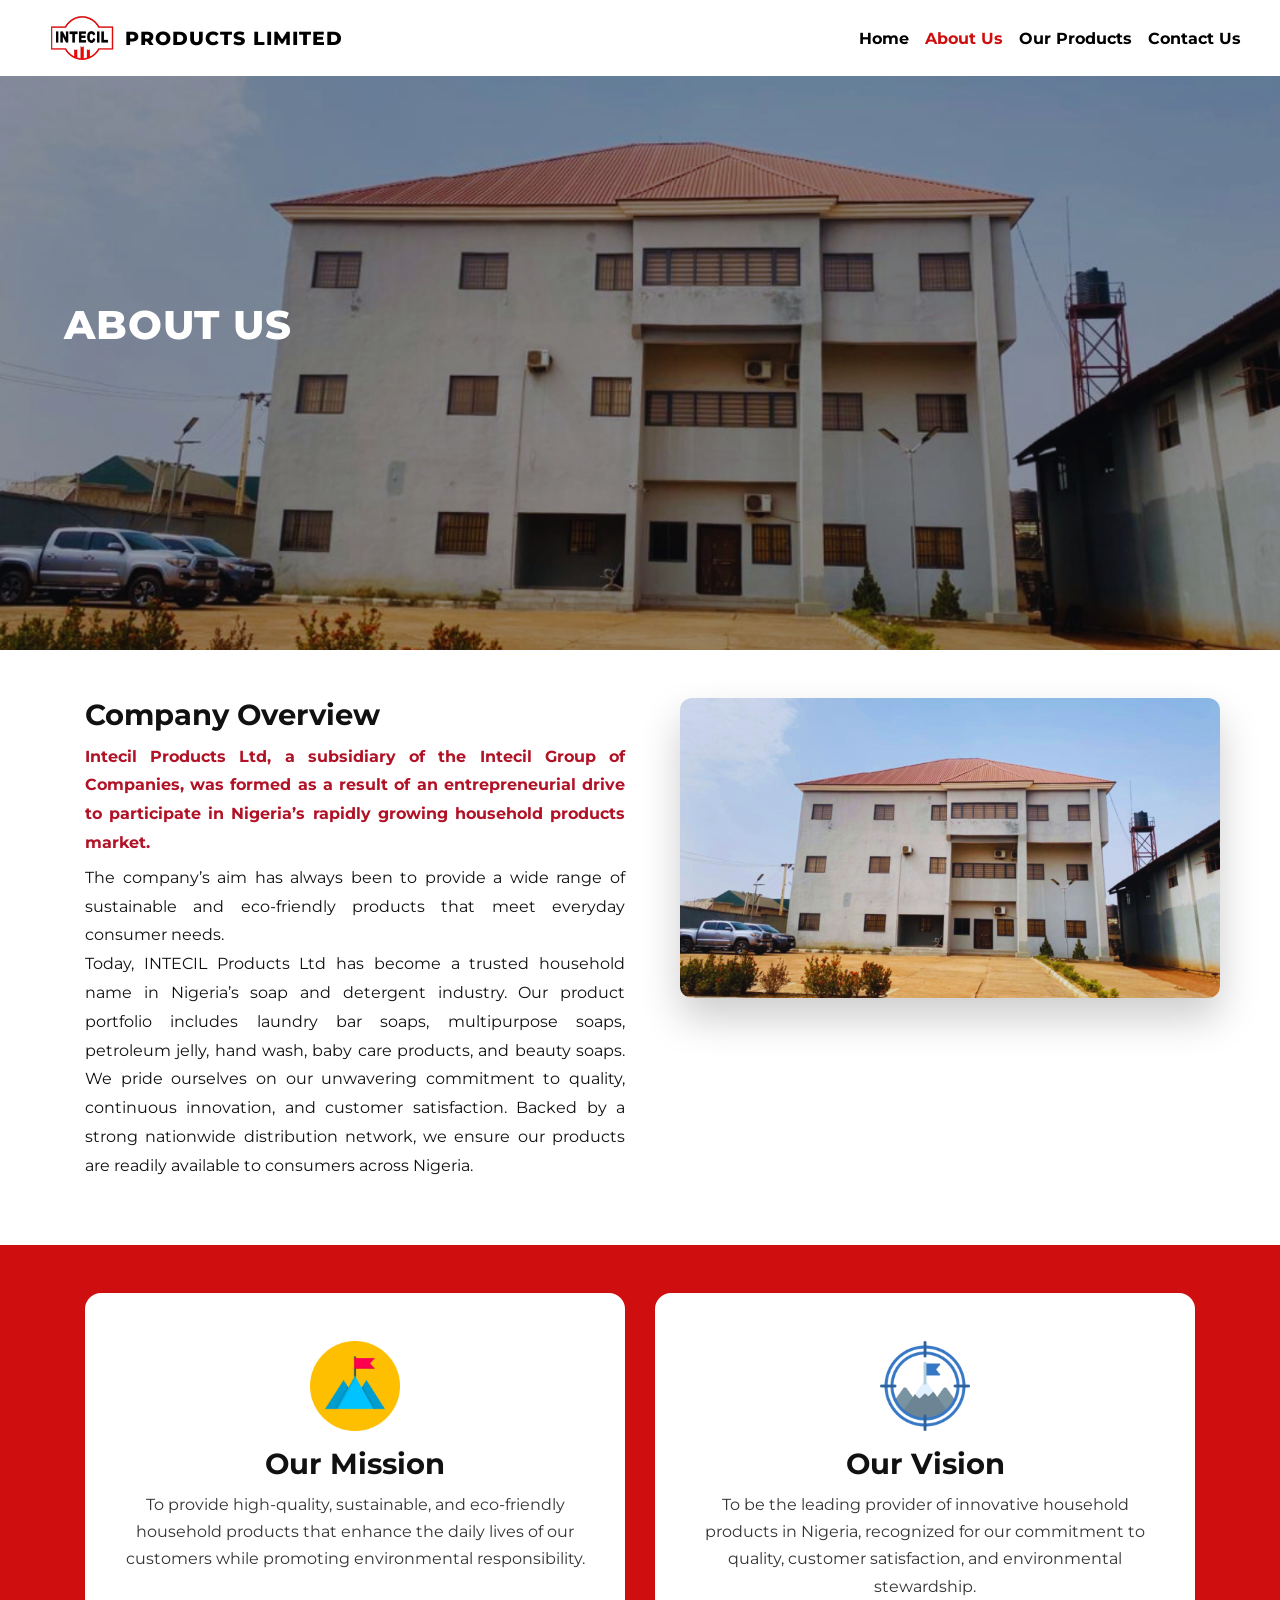
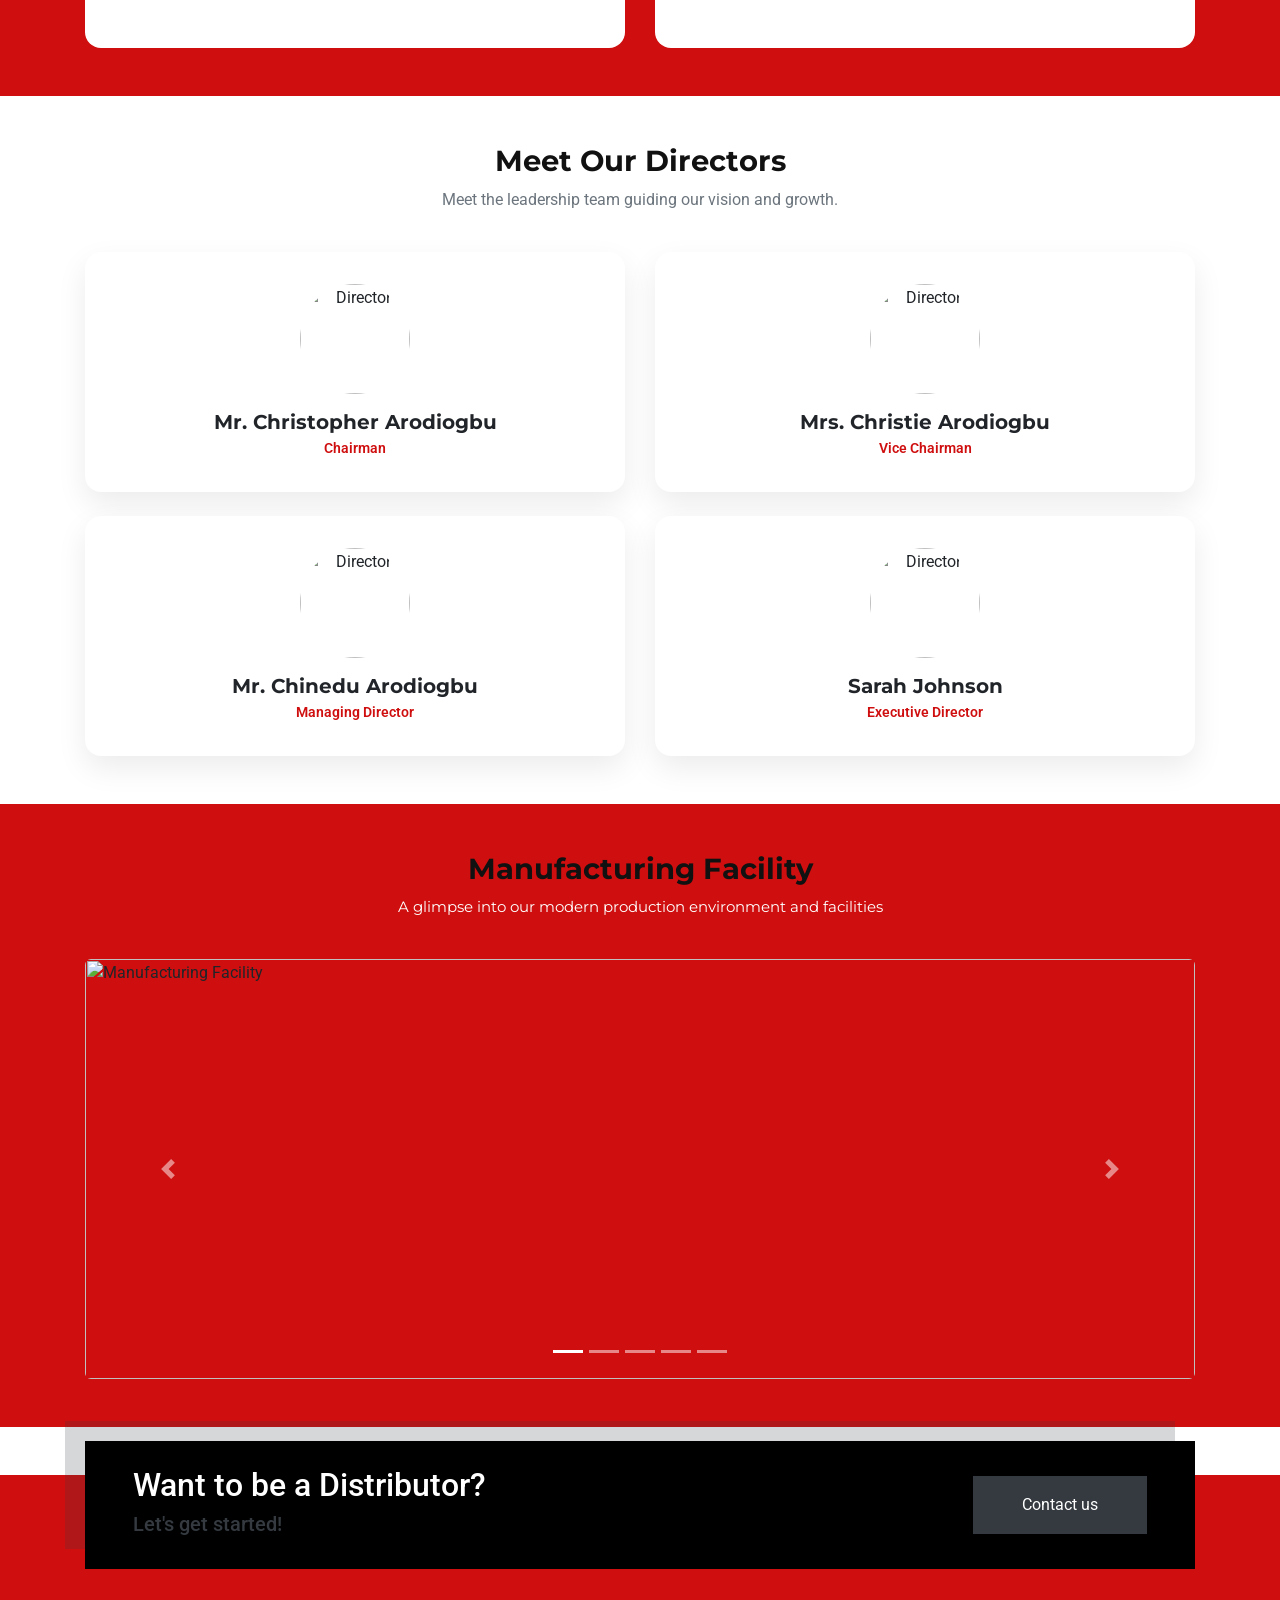
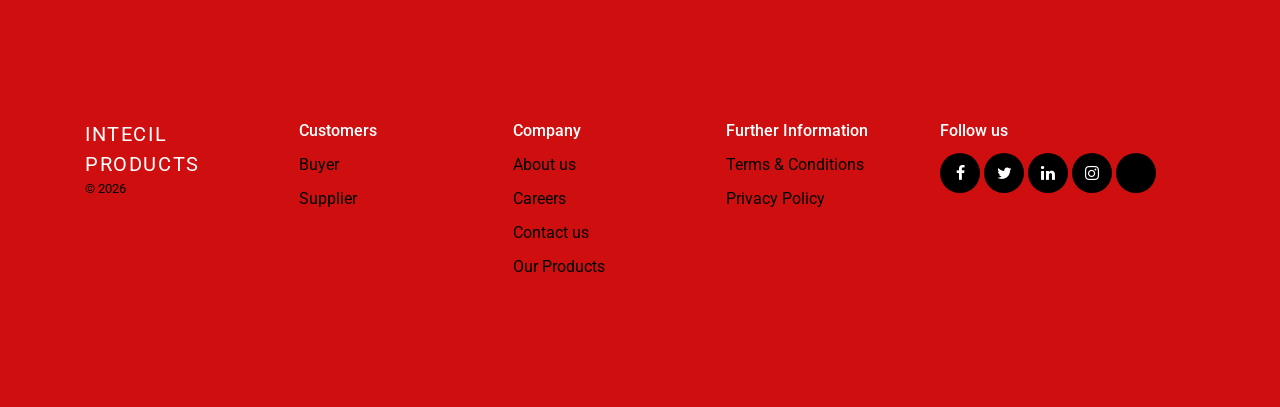
==== commit fb2f20e9: "little commit" ====
--- a/about.html
+++ b/about.html
@@ -185,7 +185,7 @@
     <div class="col-md-6">
       <div class="director-card">
         <img src="img/director.png" alt="Director" />
-        <h5>John Doe</h5>
+        <h5>Mr. Christopher Arodiogbu</h5>
         <span>Chairman</span>
       </div>
     </div>
@@ -194,7 +194,7 @@
     <div class="col-md-6">
       <div class="director-card">
         <img src="img/director.png" alt="Director" />
-        <h5>Jane Smith</h5>
+        <h5>Mrs. Christie Arodiogbu</h5>
         <span>Vice Chairman</span>
       </div>
     </div>
@@ -203,7 +203,7 @@
     <div class="col-md-6">
       <div class="director-card">
         <img src="img/director.png" alt="Director" />
-        <h5>Michael Brown</h5>
+        <h5>Mr. Chinedu Arodiogbu</h5>
         <span>Managing Director</span>
       </div>
     </div>
--- a/style.css
+++ b/style.css
@@ -432,7 +432,7 @@
 .facility-subtext {
   font-family: 'Montserrat', sans-serif;
   font-size: 0.95rem;
-  color: #555;
+  color: #ffffff;
   margin-top: 8px;
 }
 
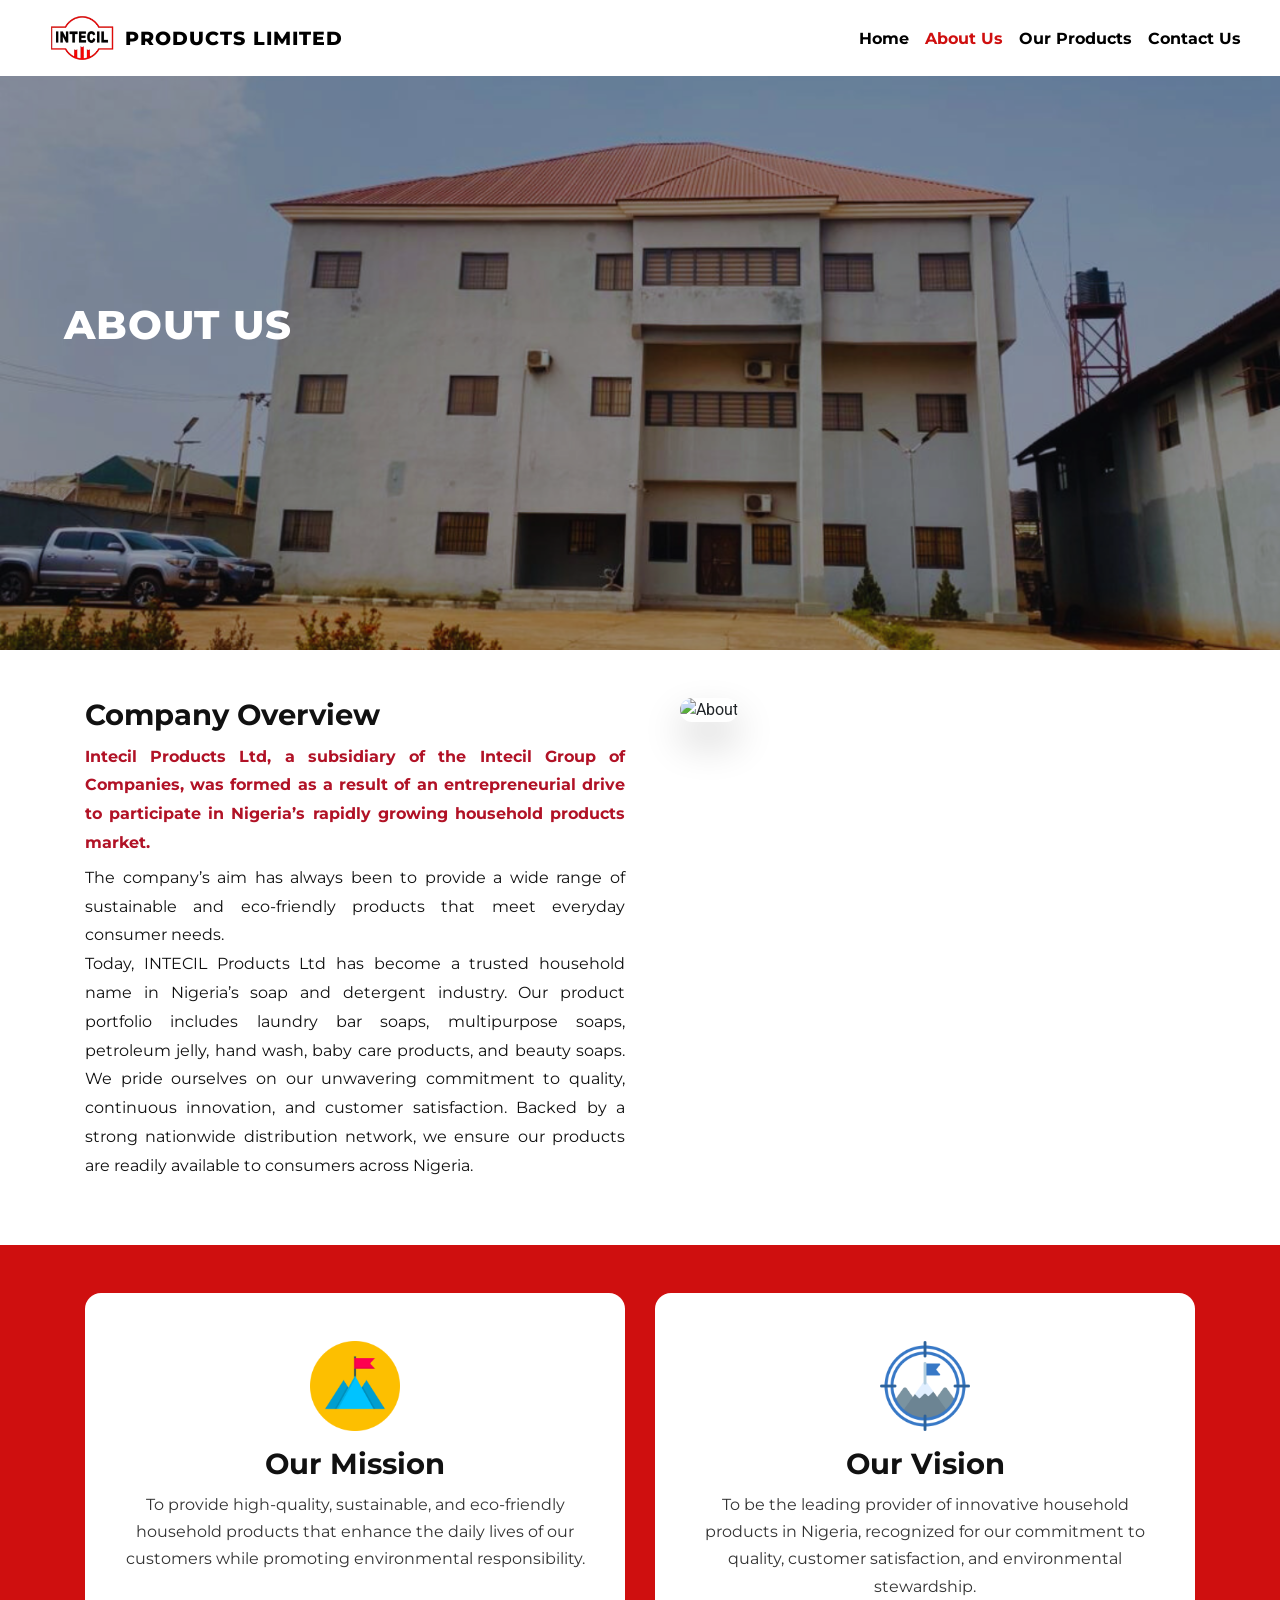
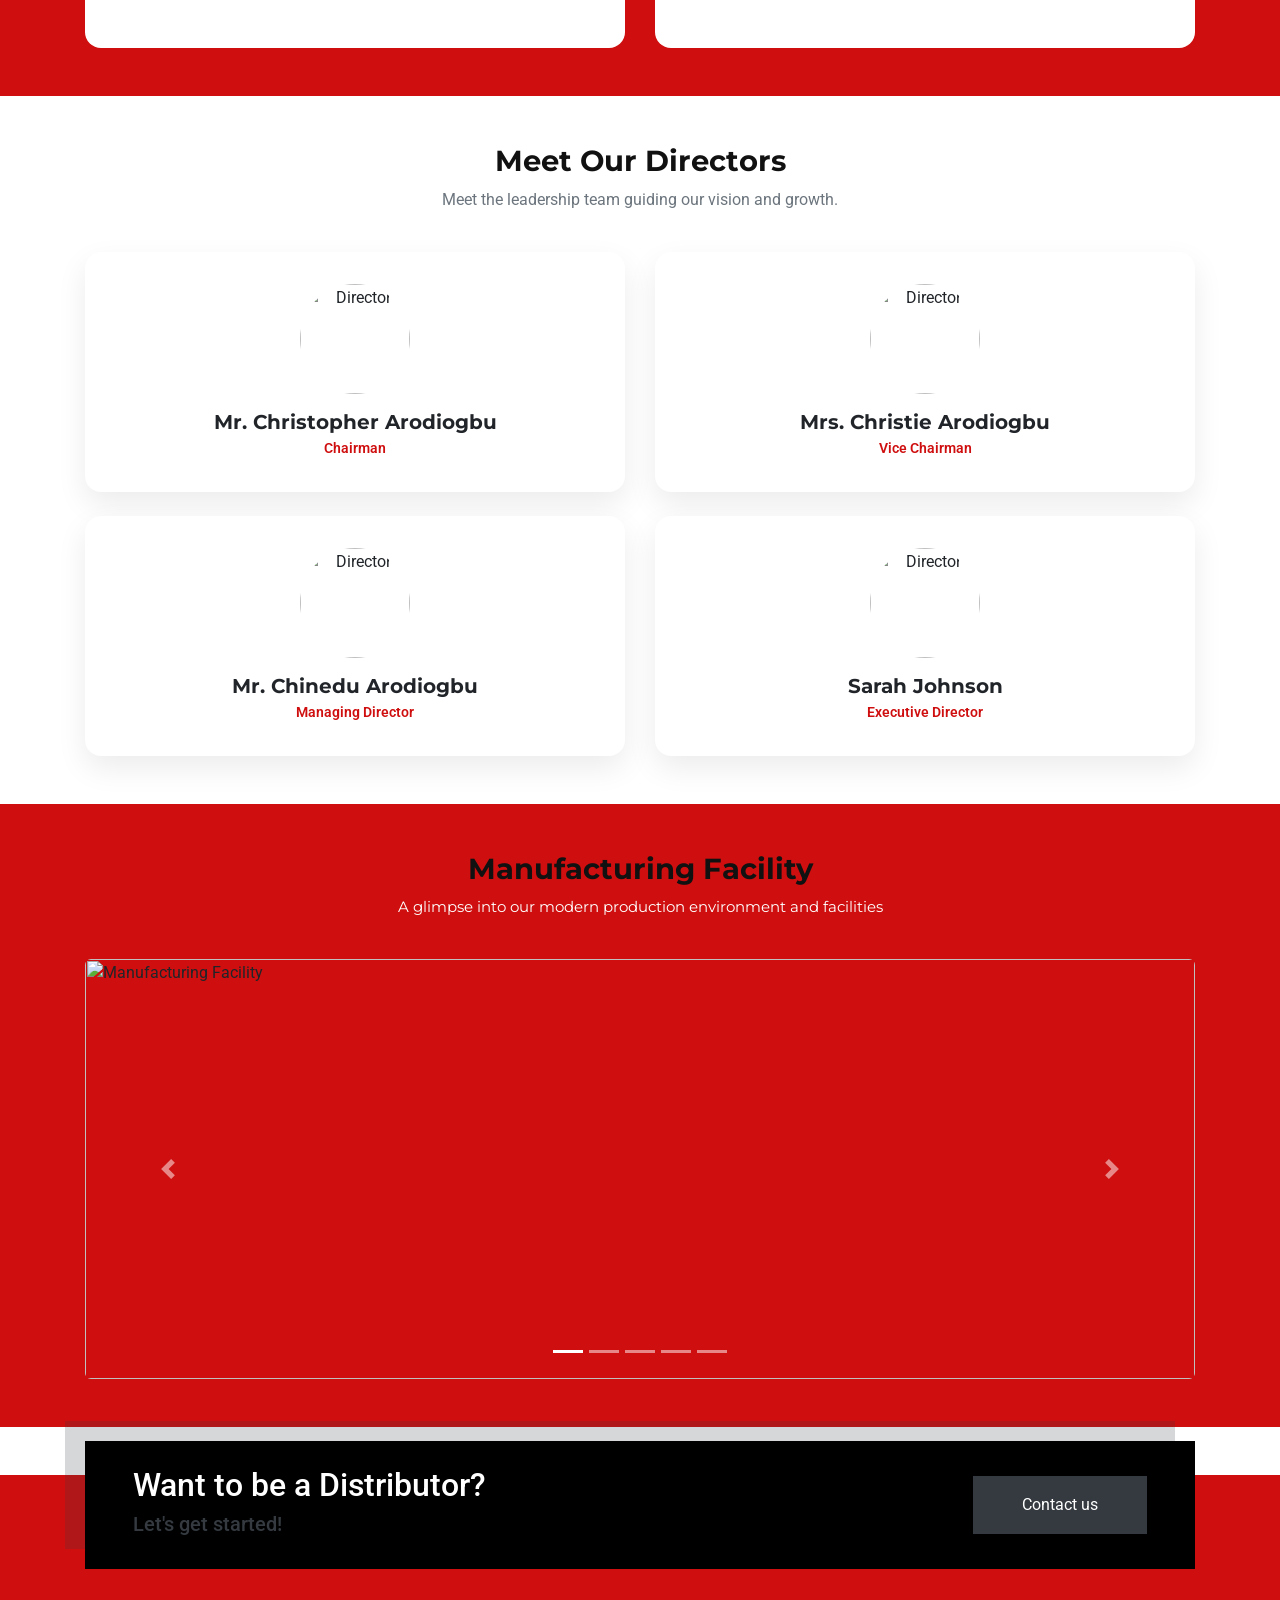
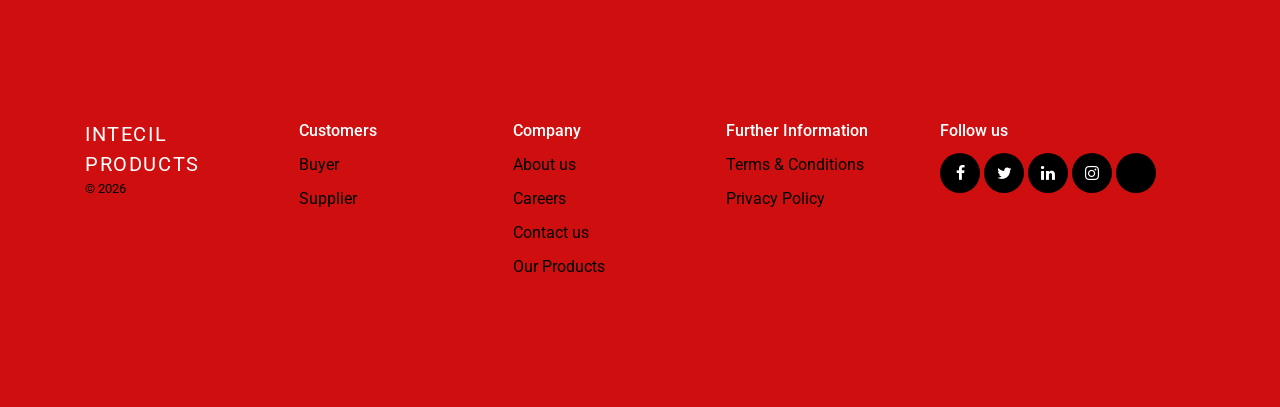
==== commit c596c067: "about Image changed" ====
--- a/about.html
+++ b/about.html
@@ -130,7 +130,7 @@
         <div class="col-md-6 about-card-wrapper" data-aos="fade-left">
           <!-- <div class="about-card-bg"></div> -->
           <img
-            src="img/about1.png"
+            src="img/fac/one.png"
             alt="About"
             class="about-card-img img-fluid"
           />
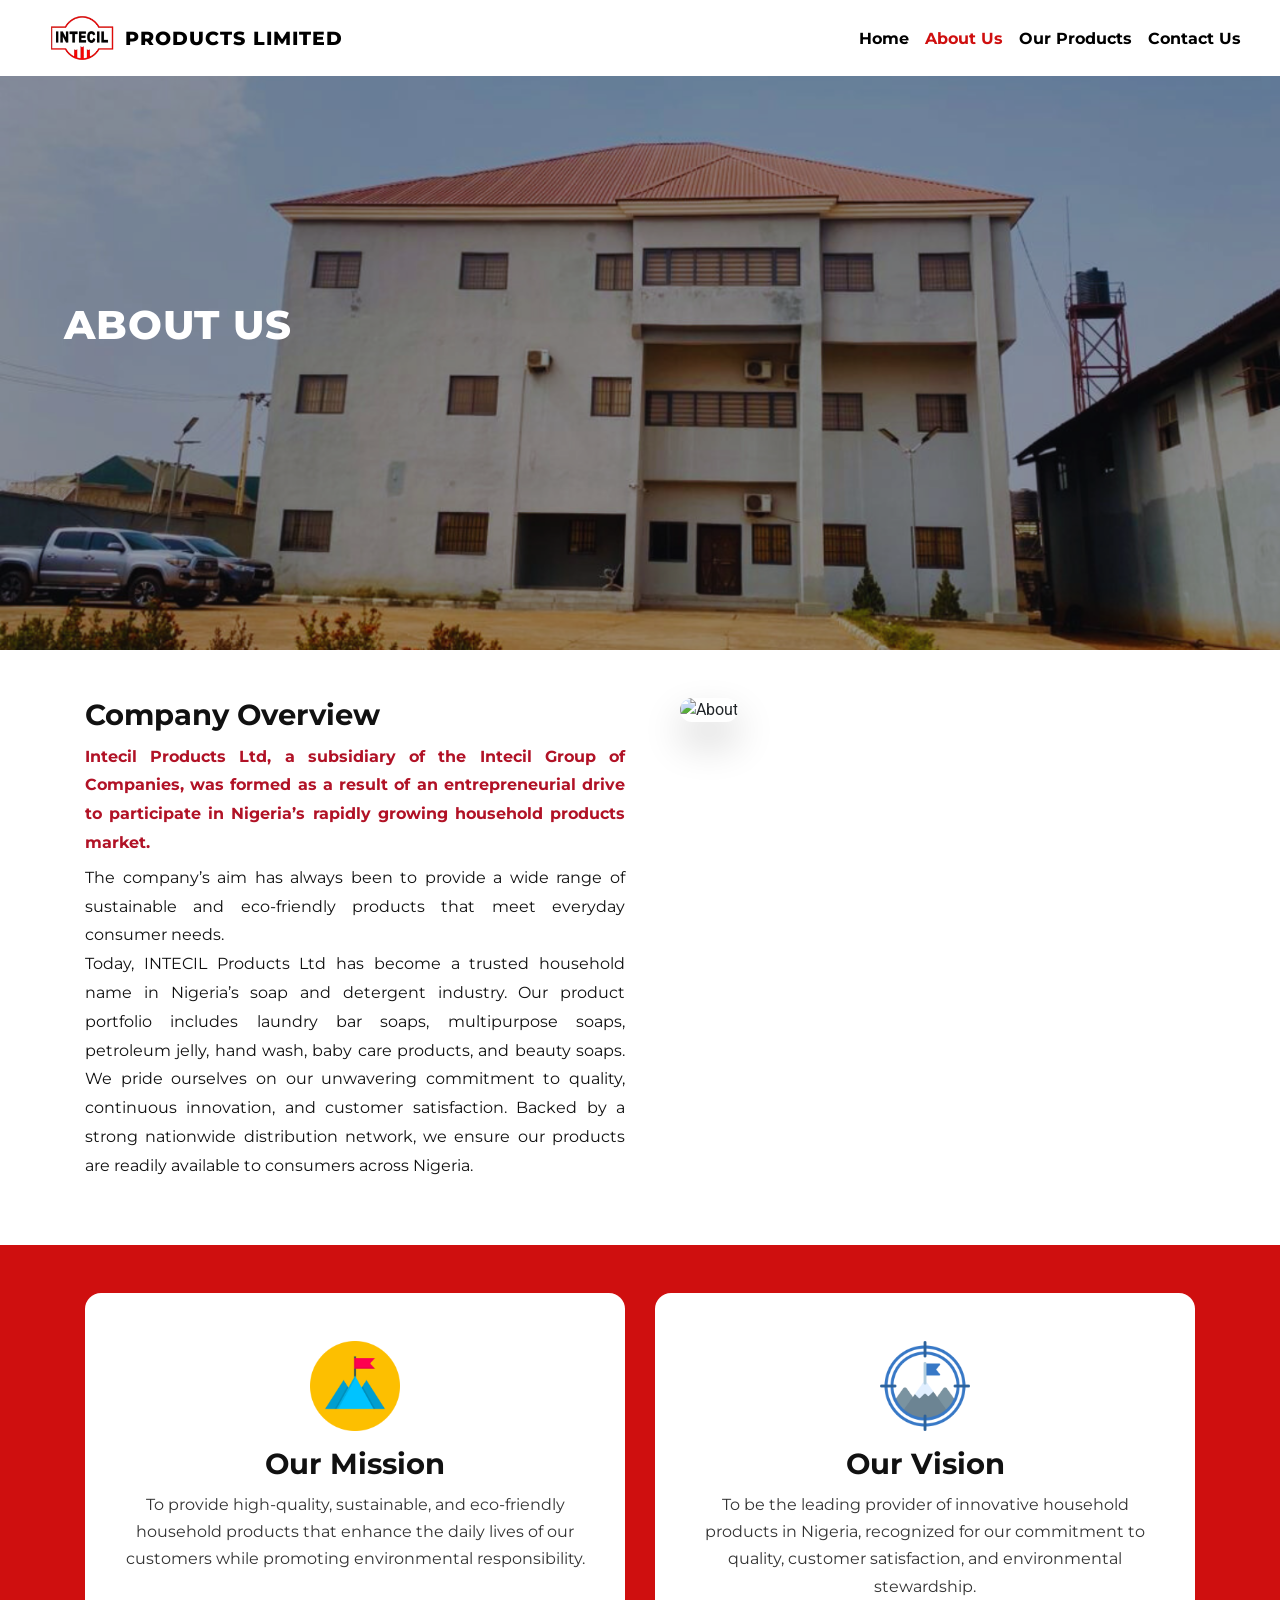
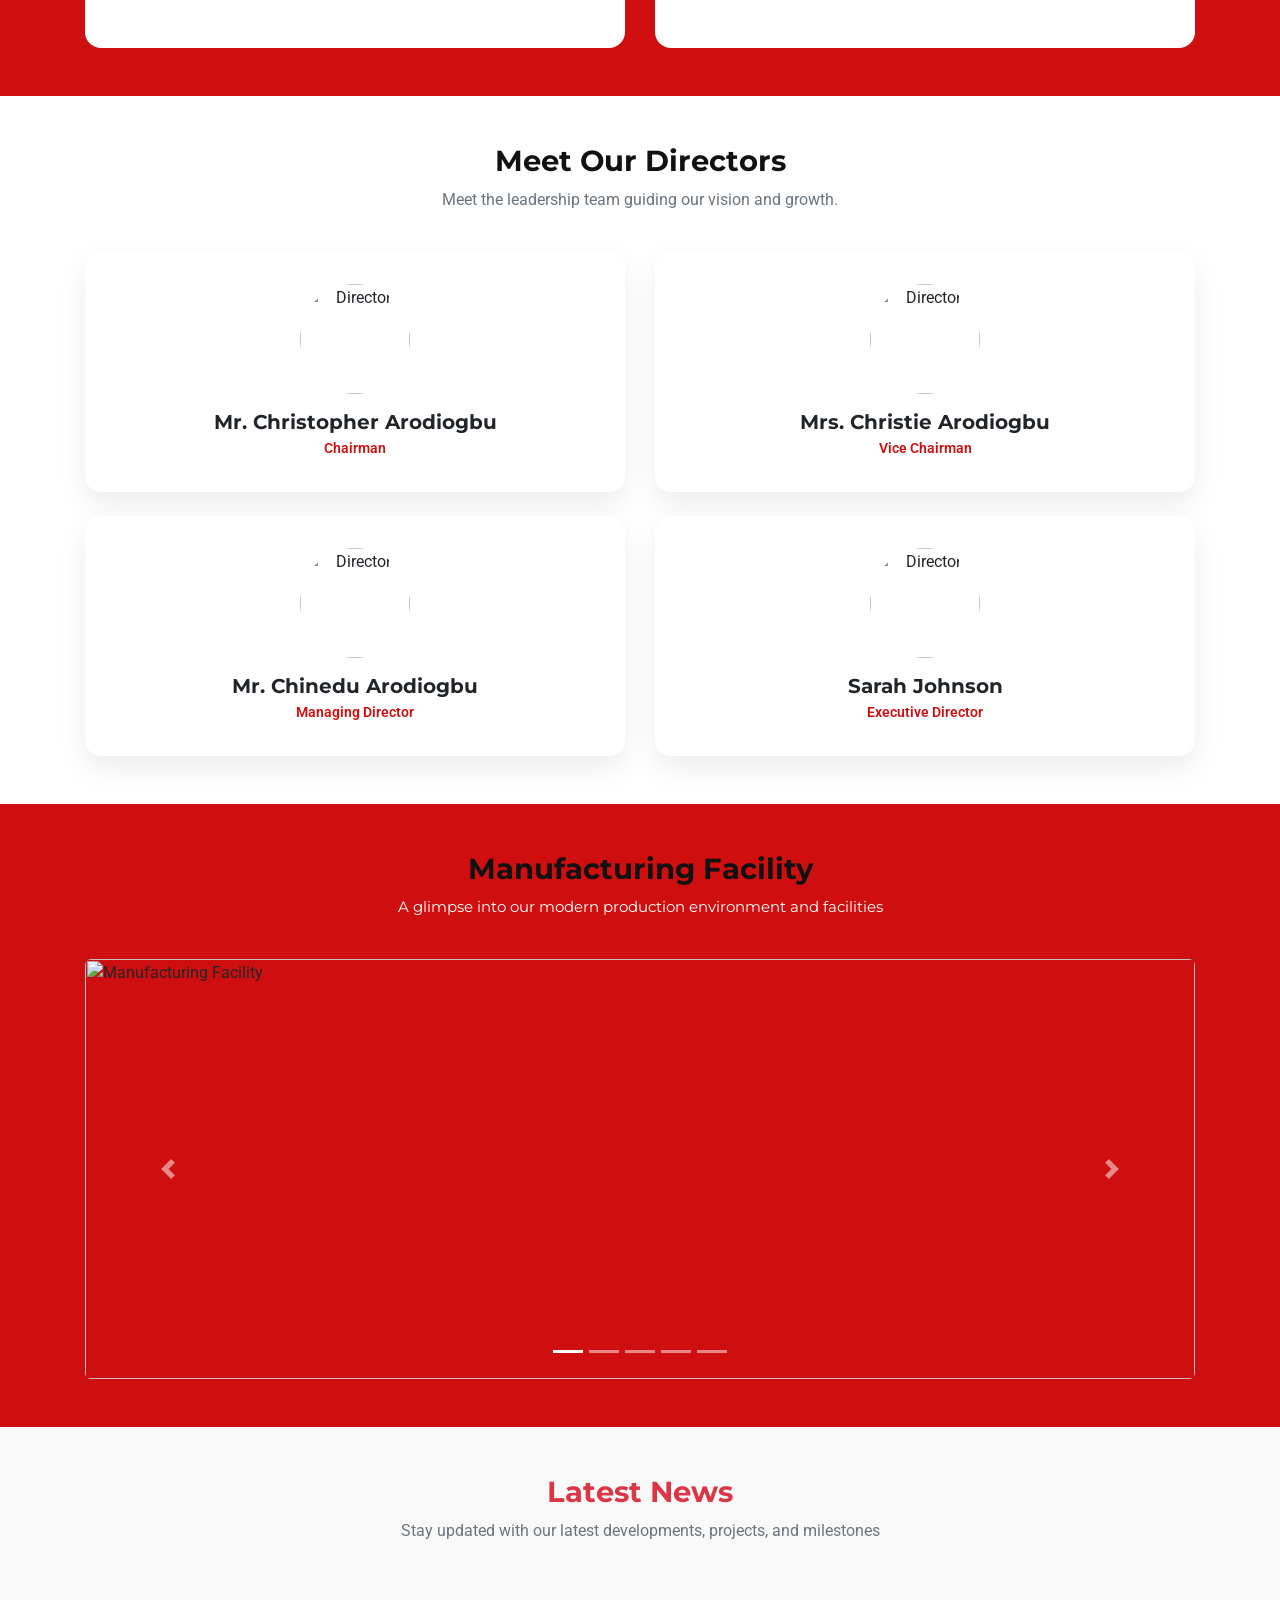
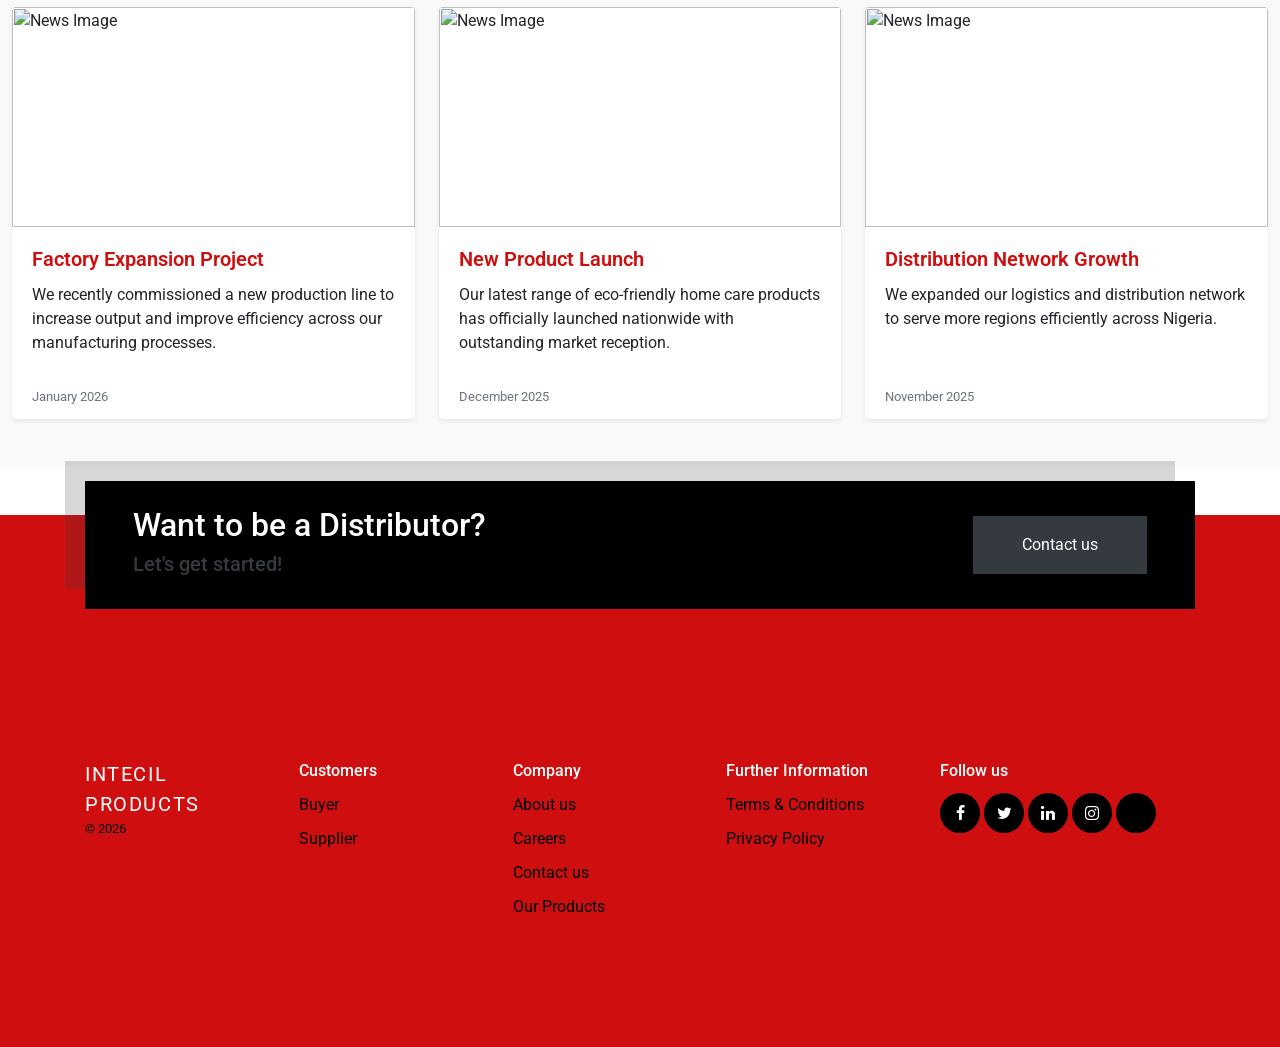
==== commit 2aa343e3: "updates" ====
--- a/about.html
+++ b/about.html
@@ -1,8 +1,8 @@
 <html lang="en">
   <head>
     <meta charset="UTF-8" />
-    <meta name="viewport" content="width=<device-width>, initial-scale=1.0" />
-    <title>Document</title>
+   <meta name="viewport" content="width=device-width, initial-scale=1.0">
+    <title>About Us</title>
     <link
       href="https://cdn.jsdelivr.net/npm/bootstrap@5.3.8/dist/css/bootstrap.min.css"
       rel="stylesheet"
@@ -11,6 +11,7 @@
     />
     <script src="https://cdn.jsdelivr.net/npm/bootstrap@5.3.2/dist/js/bootstrap.bundle.min.js"></script>
     <link rel="stylesheet" href="style.css" />
+    <link href="https://unpkg.com/aos@2.3.4/dist/aos.css" rel="stylesheet" />
     <link
       href="https://fonts.googleapis.com/css2?family=Montserrat:wght@600;700;800&display=swap"
       rel="stylesheet"
@@ -41,6 +42,18 @@
     <link rel="stylesheet" href="css/style.css" />
   </head>
   <body>
+        <!-- PRELOADER -->
+<div id="preloader">
+  <div class="preloader-content">
+
+    <!-- Logo -->
+    <img src="img/logo.png" alt="Intecil Logo" class="preloader-logo">
+
+    <!-- Spinner -->
+    <div class="preloader-spinner"></div>
+
+  </div>
+</div>
     <nav
       class="navbar navbar-expand-lg fixed-top navbar-light"
       style="background-color: white"
@@ -142,7 +155,7 @@
       <div class="container">
         <div class="row gx-5">
           <!-- Mission -->
-          <div class="col-md-6" data-aos="fade-left">
+          <div class="col-md-6" data-aos="fade-right">
             <div class="mv-card">
               <img src="img/icon/mission.png" alt="Mission" class="mv-img" />
               <h3 class="about-heading">Our Mission</h3>
@@ -155,7 +168,7 @@
           </div>
 
           <!-- Vision -->
-          <div class="col-md-6" data-aos="fade-right">
+          <div class="col-md-6" data-aos="fade-left">
             <div class="mv-card">
               <img src="img/icon/vision.png" alt="Vision" class="mv-img" />
               <h3 class="about-heading">Our Vision</h3>
@@ -170,172 +183,249 @@
       </div>
     </div>
     <!-- Board of Directors -->
-<div class="container my-5">
-  <div class="row mb-4">
-    <div class="col-12 text-center">
-      <h3 class="about-heading">Meet Our Directors</h3>
-      <p class="text-muted">
-        Meet the leadership team guiding our vision and growth.
-      </p>
+    <div class="container my-5">
+      <div class="row mb-4">
+        <div class="col-12 text-center">
+          <h3 class="about-heading">Meet Our Directors</h3>
+          <p class="text-muted">
+            Meet the leadership team guiding our vision and growth.
+          </p>
+        </div>
+      </div>
+
+      <div class="row g-4">
+        <!-- Card 1 -->
+        <div class="col-md-6" data-aos="fade-up">
+          <div class="director-card">
+            <img src="img/director.png" alt="Director" />
+            <h5>Mr. Christopher Arodiogbu</h5>
+            <span>Chairman</span>
+          </div>
+        </div>
+
+        <!-- Card 2 -->
+        <div class="col-md-6" data-aos="fade-up" data-aos-delay="100">
+          <div class="director-card">
+            <img src="img/director.png" alt="Director" />
+            <h5>Mrs. Christie Arodiogbu</h5>
+            <span>Vice Chairman</span>
+          </div>
+        </div>
+
+        <!-- Card 3 -->
+        <div class="col-md-6" data-aos="fade-up" data-aos-delay="200">
+          <div class="director-card">
+            <img src="img/director.png" alt="Director" />
+            <h5>Mr. Chinedu Arodiogbu</h5>
+            <span>Managing Director</span>
+          </div>
+        </div>
+
+        <!-- Card 4 -->
+        <div class="col-md-6" data-aos="fade-up" data-aos-delay="300">
+          <div class="director-card">
+            <img src="img/director.png" alt="Director" />
+            <h5>Sarah Johnson</h5>
+            <span>Executive Director</span>
+          </div>
+        </div>
+      </div>
     </div>
-  </div>
-
-  <div class="row g-4">
-    <!-- Card 1 -->
-    <div class="col-md-6">
-      <div class="director-card">
-        <img src="img/director.png" alt="Director" />
-        <h5>Mr. Christopher Arodiogbu</h5>
-        <span>Chairman</span>
-      </div>
-    </div>
-
-    <!-- Card 2 -->
-    <div class="col-md-6">
-      <div class="director-card">
-        <img src="img/director.png" alt="Director" />
-        <h5>Mrs. Christie Arodiogbu</h5>
-        <span>Vice Chairman</span>
-      </div>
-    </div>
-
-    <!-- Card 3 -->
-    <div class="col-md-6">
-      <div class="director-card">
-        <img src="img/director.png" alt="Director" />
-        <h5>Mr. Chinedu Arodiogbu</h5>
-        <span>Managing Director</span>
-      </div>
-    </div>
-
-    <!-- Card 4 -->
-    <div class="col-md-6">
-      <div class="director-card">
-        <img src="img/director.png" alt="Director" />
-        <h5>Sarah Johnson</h5>
-        <span>Executive Director</span>
-      </div>
-    </div>
-  </div>
-</div>
-<!-- Manufacturing Section -->
-<section class="manufacturing-section py-5">
-  <div class="container">
-    <!-- Section title -->
-    <div class="row mb-4">
-      <div class="col-12 text-center">
-        <h3 class="about-heading">Manufacturing Facility</h3>
-        <p class="facility-subtext">
-          A glimpse into our modern production environment and facilities
-        </p>
-      </div>
-    </div>
-
-    <!-- Slider -->
-    <div class="row">
-      <div class="col-12">
-        <div
-          id="facilityCarousel"
-          class="carousel slide carousel-fade"
-          data-bs-ride="carousel"
-        >
-          <!-- Indicators -->
-          <div class="carousel-indicators">
-            <button
-              type="button"
-              data-bs-target="#facilityCarousel"
-              data-bs-slide-to="0"
-              class="active"
-            ></button>
-            <button
-              type="button"
-              data-bs-target="#facilityCarousel"
-              data-bs-slide-to="1"
-            ></button>
-            <button
-              type="button"
-              data-bs-target="#facilityCarousel"
-              data-bs-slide-to="2"
-            ></button>
-            <button
-              type="button"
-              data-bs-target="#facilityCarousel"
-              data-bs-slide-to="3"
-            ></button>
-            <button
-              type="button"
-              data-bs-target="#facilityCarousel"
-              data-bs-slide-to="4"
-            ></button>
-          </div>
-
-          <!-- Slides -->
-          <div class="carousel-inner">
-            <div class="carousel-item active">
-              <img
-                src="img/fac/one.png"
-                class="d-block w-100 facility-img"
-                alt="Manufacturing Facility"
-              />
-            </div>
-
-            <div class="carousel-item">
-              <img
-                src="img/fac/two.png"
-                class="d-block w-100 facility-img"
-                alt="Production Line"
-              />
-            </div>
-
-            <div class="carousel-item">
-              <img
-                src="img/fac/three.png"
-                class="d-block w-100 facility-img"
-                alt="Factory Floor"
-              />
-            </div>
-            <div class="carousel-item">
-              <img
-                src="img/fac/four.png"
-                class="d-block w-100 facility-img"
-                alt="Factory Floor"
-              />
-            </div>
-            <div class="carousel-item">
-              <img
-                src="img/fac/five.png"
-                class="d-block w-100 facility-img"
-                alt="Factory Floor"
-              />
-            </div>
-          </div>
-
-          <!-- Controls -->
-          <button
-            class="carousel-control-prev"
-            type="button"
-            data-bs-target="#facilityCarousel"
-            data-bs-slide="prev"
-          >
-            <span class="carousel-control-prev-icon"></span>
-          </button>
-
-          <button
-            class="carousel-control-next"
-            type="button"
-            data-bs-target="#facilityCarousel"
-            data-bs-slide="next"
-          >
-            <span class="carousel-control-next-icon"></span>
-          </button>
-        </div>
-      </div>
-    </div>
-  </div>
-</section>
-
-
-
+    <!-- Manufacturing Section -->
+    <section class="manufacturing-section py-5">
+      <div class="container">
+        <!-- Section title -->
+        <div class="row mb-4">
+          <div class="col-12 text-center">
+            <h3 class="about-heading">Manufacturing Facility</h3>
+            <p class="facility-subtext">
+              A glimpse into our modern production environment and facilities
+            </p>
+          </div>
+        </div>
+
+        <!-- Slider -->
+        <div class="row">
+          <div class="col-12" data-aos="fade-up">
+            <div
+              id="facilityCarousel"
+              class="carousel slide carousel-fade"
+              data-bs-ride="carousel"
+            >
+              <!-- Indicators -->
+              <div class="carousel-indicators">
+                <button
+                  type="button"
+                  data-bs-target="#facilityCarousel"
+                  data-bs-slide-to="0"
+                  class="active"
+                ></button>
+                <button
+                  type="button"
+                  data-bs-target="#facilityCarousel"
+                  data-bs-slide-to="1"
+                ></button>
+                <button
+                  type="button"
+                  data-bs-target="#facilityCarousel"
+                  data-bs-slide-to="2"
+                ></button>
+                <button
+                  type="button"
+                  data-bs-target="#facilityCarousel"
+                  data-bs-slide-to="3"
+                ></button>
+                <button
+                  type="button"
+                  data-bs-target="#facilityCarousel"
+                  data-bs-slide-to="4"
+                ></button>
+              </div>
+
+              <!-- Slides -->
+              <div class="carousel-inner">
+                <div class="carousel-item active">
+                  <img
+                    src="img/fac/one.png"
+                    class="d-block w-100 facility-img"
+                    alt="Manufacturing Facility"
+                  />
+                </div>
+
+                <div class="carousel-item">
+                  <img
+                    src="img/fac/two.png"
+                    class="d-block w-100 facility-img"
+                    alt="Production Line"
+                  />
+                </div>
+
+                <div class="carousel-item">
+                  <img
+                    src="img/fac/three.png"
+                    class="d-block w-100 facility-img"
+                    alt="Factory Floor"
+                  />
+                </div>
+                <div class="carousel-item">
+                  <img
+                    src="img/fac/four.png"
+                    class="d-block w-100 facility-img"
+                    alt="Factory Floor"
+                  />
+                </div>
+                <div class="carousel-item">
+                  <img
+                    src="img/fac/five.png"
+                    class="d-block w-100 facility-img"
+                    alt="Factory Floor"
+                  />
+                </div>
+              </div>
+
+              <!-- Controls -->
+              <button
+                class="carousel-control-prev"
+                type="button"
+                data-bs-target="#facilityCarousel"
+                data-bs-slide="prev"
+              >
+                <span class="carousel-control-prev-icon"></span>
+              </button>
+
+              <button
+                class="carousel-control-next"
+                type="button"
+                data-bs-target="#facilityCarousel"
+                data-bs-slide="next"
+              >
+                <span class="carousel-control-next-icon"></span>
+              </button>
+            </div>
+          </div>
+        </div>
+      </div>
+    </section>
+
+    <section class="news-section py-5">
+      <!-- Section Title -->
+      <div class="row mb-5">
+        <div class="col-12 text-center" data-aos="fade-up">
+          <h3 class="about-heading text-danger">Latest News</h3>
+          <p class="text-muted">
+            Stay updated with our latest developments, projects, and milestones
+          </p>
+        </div>
+      </div>
+
+      <!-- News Cards Row (4,4,4) -->
+      <div class="row g-4">
+        <!-- Card 1 -->
+        <div class="col-md-4" data-aos="fade-up">
+          <div class="card news-card h-100 border-0 shadow-sm">
+            <img
+              src="img/news/news1.jpg"
+              class="card-img-top"
+              alt="News Image"
+            />
+            <div class="card-body">
+              <h5 class="card-title">Factory Expansion Project</h5>
+              <p class="card-text">
+                We recently commissioned a new production line to increase
+                output and improve efficiency across our manufacturing
+                processes.
+              </p>
+            </div>
+            <div class="card-footer bg-transparent border-0">
+              <small class="text-muted">January 2026</small>
+            </div>
+          </div>
+        </div>
+
+        <!-- Card 2 -->
+        <div class="col-md-4" data-aos="fade-up" data-aos-delay="100">
+          <div class="card news-card h-100 border-0 shadow-sm">
+            <img
+              src="img/news/news2.jpg"
+              class="card-img-top"
+              alt="News Image"
+            />
+            <div class="card-body">
+              <h5 class="card-title">New Product Launch</h5>
+              <p class="card-text">
+                Our latest range of eco‑friendly home care products has
+                officially launched nationwide with outstanding market
+                reception.
+              </p>
+            </div>
+            <div class="card-footer bg-transparent border-0">
+              <small class="text-muted">December 2025</small>
+            </div>
+          </div>
+        </div>
+
+        <!-- Card 3 -->
+        <div class="col-md-4" data-aos="fade-up" data-aos-delay="200">
+          <div class="card news-card h-100 border-0 shadow-sm">
+            <img
+              src="img/news/news3.jpg"
+              class="card-img-top"
+              alt="News Image"
+            />
+            <div class="card-body">
+              <h5 class="card-title">Distribution Network Growth</h5>
+              <p class="card-text">
+                We expanded our logistics and distribution network to serve more
+                regions efficiently across Nigeria.
+              </p>
+            </div>
+            <div class="card-footer bg-transparent border-0">
+              <small class="text-muted">November 2025</small>
+            </div>
+          </div>
+        </div>
+      </div>
+    </section>
     <!-- footer -->
     <footer class="footer-20192 mt-5">
       <div class="site-section">
@@ -412,6 +502,12 @@
         once: true,
       });
     </script>
+       <script>
+  window.addEventListener("load", function () {
+    const preloader = document.getElementById("preloader");
+    preloader.classList.add("hide");
+  });
+</script>
     <script src="js/jquery-3.3.1.min.js"></script>
     <script src="js/popper.min.js"></script>
     <script src="js/bootstrap.min.js"></script>
--- a/style.css
+++ b/style.css
@@ -1,9 +1,10 @@
-/* * {
+/*  {
   outline: 1px solid red;
 } */
 
 body {
   font-family: 'Montserrat', sans-serif;
+  overflow-x: hidden;
 }
 .brand-text {
   font-family: 'Montserrat', sans-serif;
@@ -11,6 +12,59 @@
   font-size: 1.2rem;
   letter-spacing: 1px;
   color: #000;
+}
+/* ===== PRELOADER BACKGROUND ===== */
+#preloader {
+  position: fixed;
+  inset: 0;
+  background: #ffffff; /* Change if you want dark */
+  display: flex;
+  justify-content: center;
+  align-items: center;
+  z-index: 99999;
+  transition: opacity 0.6s ease, visibility 0.6s ease;
+}
+
+/* Hide state */
+#preloader.hide {
+  opacity: 0;
+  visibility: hidden;
+}
+
+/* Content center */
+.preloader-content {
+  text-align: center;
+}
+
+/* Logo */
+.preloader-logo {
+  width: 90px;
+  height: auto;
+  margin-bottom: 20px;
+  animation: logoPulse 2s infinite ease-in-out;
+}
+
+/* Logo pulse */
+@keyframes logoPulse {
+  0%   { transform: scale(1); }
+  50%  { transform: scale(1.08); }
+  100% { transform: scale(1); }
+}
+
+/* Spinner */
+.preloader-spinner {
+  width: 40px;
+  height: 40px;
+  border: 4px solid #eee;
+  border-top: 4px solid #CF0F0F; /* Brand red */
+  border-radius: 50%;
+  margin: auto;
+  animation: spin 1s linear infinite;
+}
+
+/* Spin animation */
+@keyframes spin {
+  to { transform: rotate(360deg); }
 }
 
 /* Nav links */
@@ -251,7 +305,7 @@
   font-size: 1rem;
   color: #111;
   line-height: 1.8;
-  text-align: justify; /* ✅ justify text */
+  text-align: justify; 
 }
 
 /* Bold intro text */
@@ -454,7 +508,236 @@
   }
 }
 
-
-
-
-
+/* News */
+.news-section {
+  background: #f9f9f9;
+  overflow: hidden;          
+  position: relative;       
+}
+
+/* Fix Bootstrap row overflow leak */
+.news-section .row {
+  margin-left: 0;
+  margin-right: 0;
+}
+
+/* Column padding reset (keeps grid aligned) */
+.news-section [class*="col-"] {
+  padding-left: 12px;
+  padding-right: 12px;
+}
+
+
+/* Card Image */
+.news-card img {
+  height: 220px;
+  width: 100%;               /* Prevent image overflow */
+  object-fit: cover;
+  display: block;
+}
+
+
+/* Hover Effect */
+.news-card {
+  transition: all 0.35s ease;
+  border-radius: 22px;               
+  overflow: hidden;
+  height: 100%;
+  background: #ffffff;
+  box-shadow: 0 8px 24px rgba(0,0,0,0.08);;
+}
+
+
+.news-card:hover {
+  transform: translateY(-8px);
+  box-shadow: 0 10px 30px rgba(0,0,0,0.06);
+}
+
+
+/* Title Color */
+.news-card .card-title {
+  color: #CF0F0F;
+  font-weight: 600;
+}
+
+/* Contact Us */
+.contact-form .form-control {
+  padding: 14px 16px;
+  border-radius: 8px;
+  border: 1px solid #ddd;
+  font-size: 15px;
+  box-shadow: none;
+}
+
+.contact-form .form-control:focus {
+  border-color: #CF0F0F;
+  box-shadow: 0 0 0 0.15rem rgba(207,15,15,0.15);
+}
+
+
+.contact-form-title {
+  font-weight: 700;
+  color: #CF0F0F;
+  font-size: 28px;
+}
+
+
+.contact-form .form-control {
+  padding: 14px 16px;
+  border-radius: 8px;
+  border: 1px solid #ddd;
+  font-size: 15px;
+}
+
+.contact-form .form-control:focus {
+  border-color: #CF0F0F;
+  box-shadow: 0 0 0 0.15rem rgba(207,15,15,0.15);
+}
+
+
+/* ===== SUBMIT BUTTON ===== */
+.submit-btn {
+  background: #CF0F0F !important;
+  color: #fff !important;
+  padding: 12px 40px;
+  border-radius: 6px;
+  font-weight: 600;
+  border: none !important;
+  transition: 0.3s ease;
+}
+
+.submit-btn:hover {
+  background: #fff !important;
+  color: #CF0F0F !important;
+  border: 2px solid #CF0F0F !important;
+}
+
+
+/* ===== CONTACT CARD ===== */
+.contact-card {
+  background: #ffffff;
+  padding: 45px 30px 35px;
+  border-radius: 18px;
+  box-shadow: 0 12px 35px rgba(0,0,0,0.08);
+  height: 100%;
+  position: relative;
+  overflow: visible;
+}
+
+
+/* COMPANY NAME */
+.company-name {
+  color: #CF0F0F;
+  font-weight: 700;
+  margin-bottom: 6px;
+}
+
+
+/* ADDRESS */
+.company-address {
+  color: #666;
+  font-size: 15px;
+}
+
+
+/* HIGHLIGHT DETAILS (Email, Phone) */
+.contact-highlight {
+  color: #3E358C;   /* Different color as requested */
+  font-weight: 600;
+}
+
+
+/* FLOATING LOGO */
+.contact-logo {
+  position: absolute;
+  top: -40px;
+  right: 30px;
+  background: #fff;
+  padding: 10px;
+  border-radius: 14px;
+  box-shadow: 0 8px 20px rgba(0,0,0,0.15);
+}
+
+.contact-logo img {
+  width: 70px;
+}
+
+
+/* ===== SOCIAL ICONS ===== */
+.social-row {
+  display: flex;
+  gap: 12px;
+}
+
+.social-row a {
+  width: 38px;
+  height: 38px;
+  display: flex;
+  align-items: center;
+  justify-content: center;
+  background: #CF0F0F;
+  color: #fff;
+  border-radius: 50%;
+  font-size: 14px;
+  transition: 0.3s ease;
+}
+
+.social-row a:hover {
+  background: #000 !important;
+  transform: translateY(-3px);
+}
+
+/* Map wrapper fix */
+.map-wrapper {
+  width: 100%;
+  overflow: hidden;
+}
+
+/* Iframe fix */
+.map-wrapper iframe {
+  display: block;
+  width: 100%;
+  height: 450px;
+  border: 0;
+}
+
+.map-pin {
+  position: absolute;
+  top: 50%;          /* Adjust to your exact location */
+  left: 50%;
+  transform: translate(-50%, -100%);
+  z-index: 5;
+  font-size: 40px;
+  color: #CF0F0F;   /* Brand red */
+  animation: pinBounce 1.5s infinite;
+}
+
+/* Bounce animation */
+@keyframes pinBounce {
+  0%   { transform: translate(-50%, -100%) translateY(0); }
+  50%  { transform: translate(-50%, -100%) translateY(-12px); }
+  100% { transform: translate(-50%, -100%) translateY(0); }
+}
+
+/* Subtle shadow pulse */
+.map-pin::after {
+  content: "";
+  position: absolute;
+  bottom: -8px;
+  left: 50%;
+  transform: translateX(-50%);
+  width: 14px;
+  height: 6px;
+  background: rgba(0,0,0,0.25);
+  border-radius: 50%;
+  animation: shadowPulse 1.5s infinite;
+}
+
+@keyframes shadowPulse {
+  0%   { transform: translateX(-50%) scale(1); opacity: .5; }
+  50%  { transform: translateX(-50%) scale(1.4); opacity: .2; }
+  100% { transform: translateX(-50%) scale(1); opacity: .5; }
+}
+
+
+
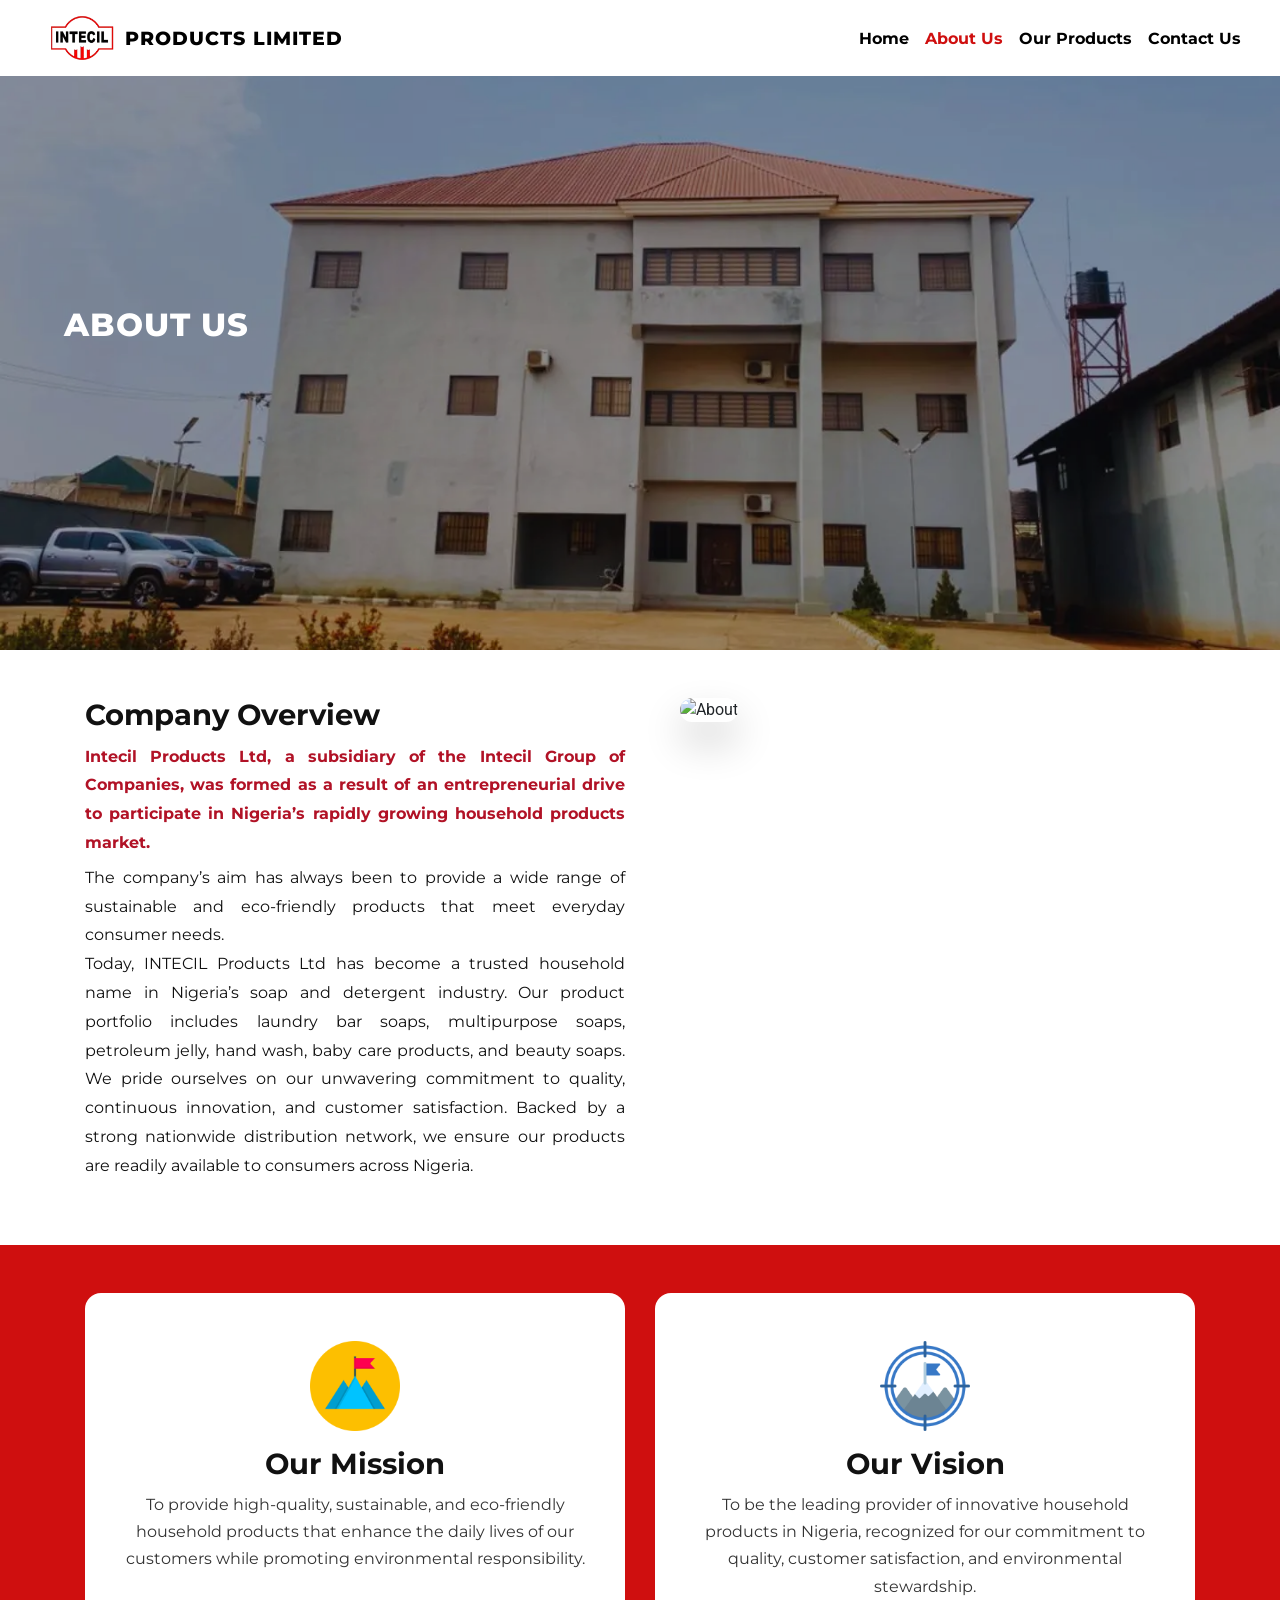
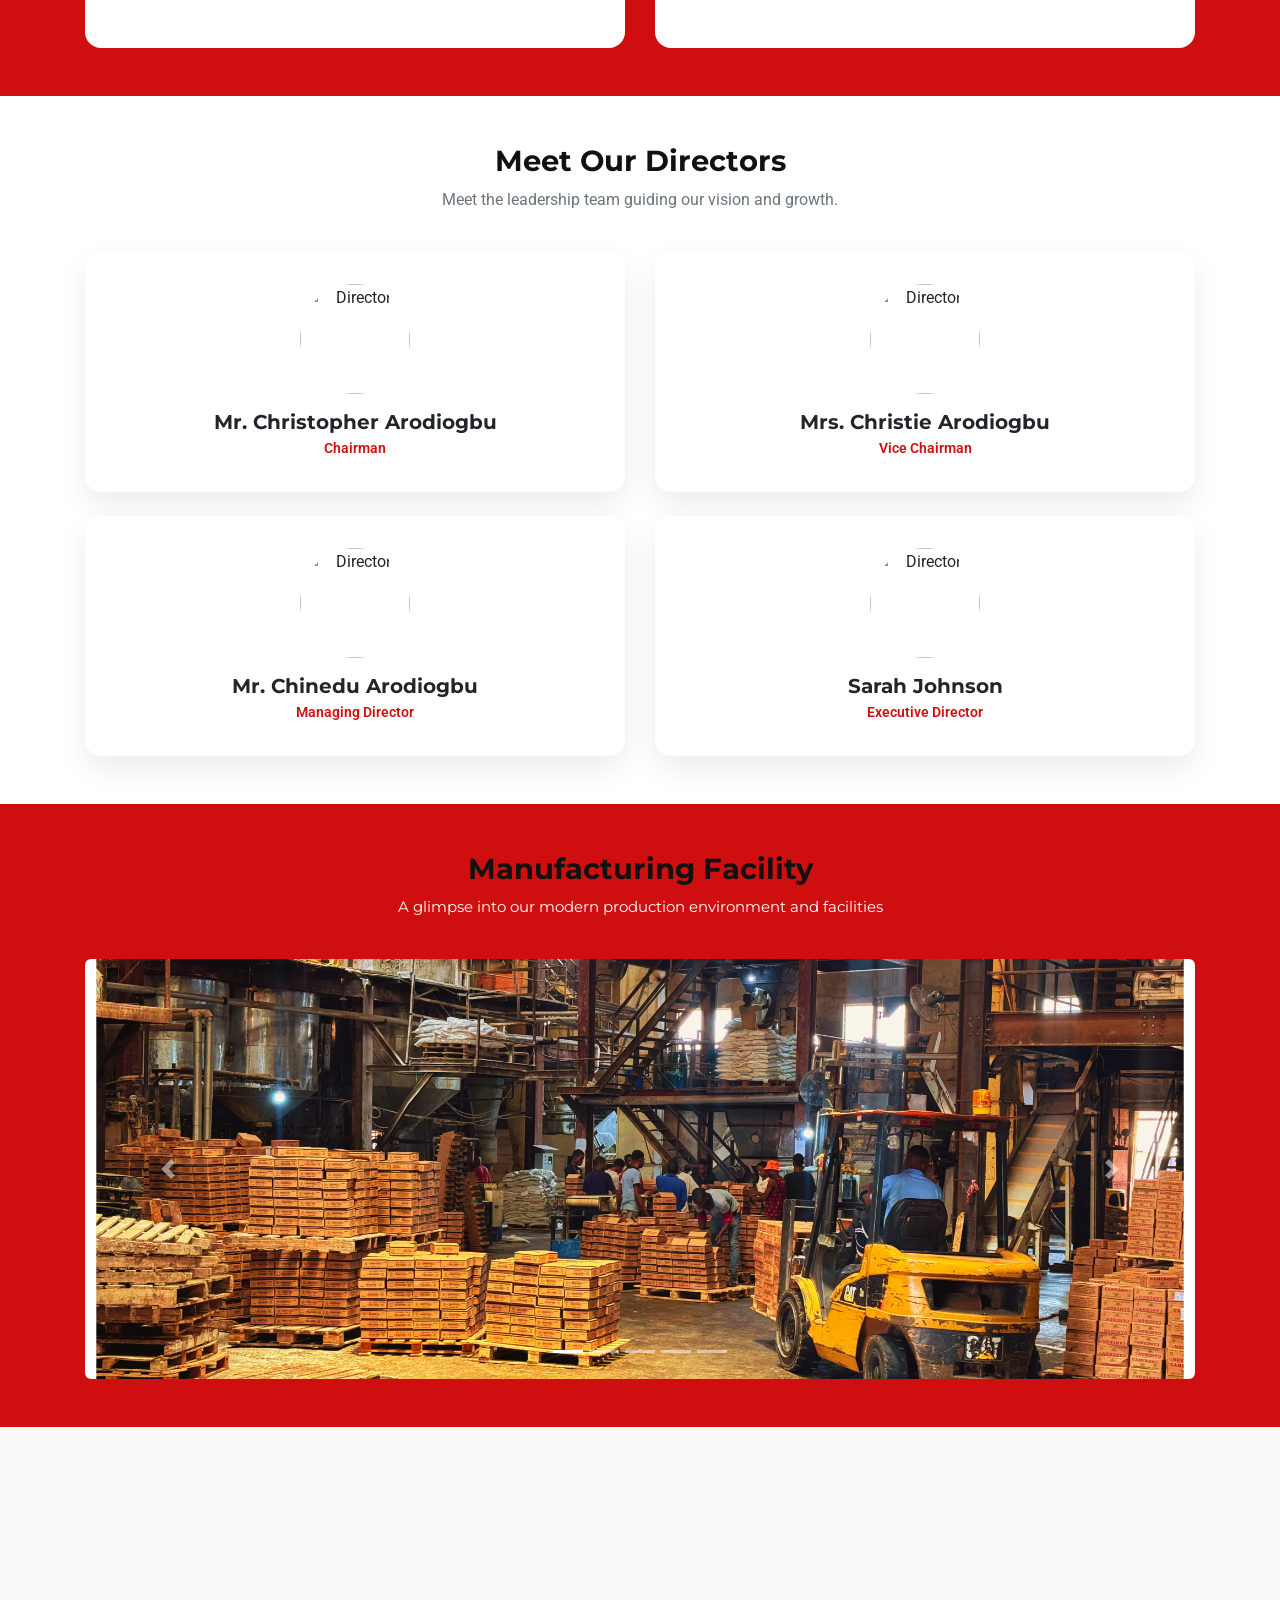
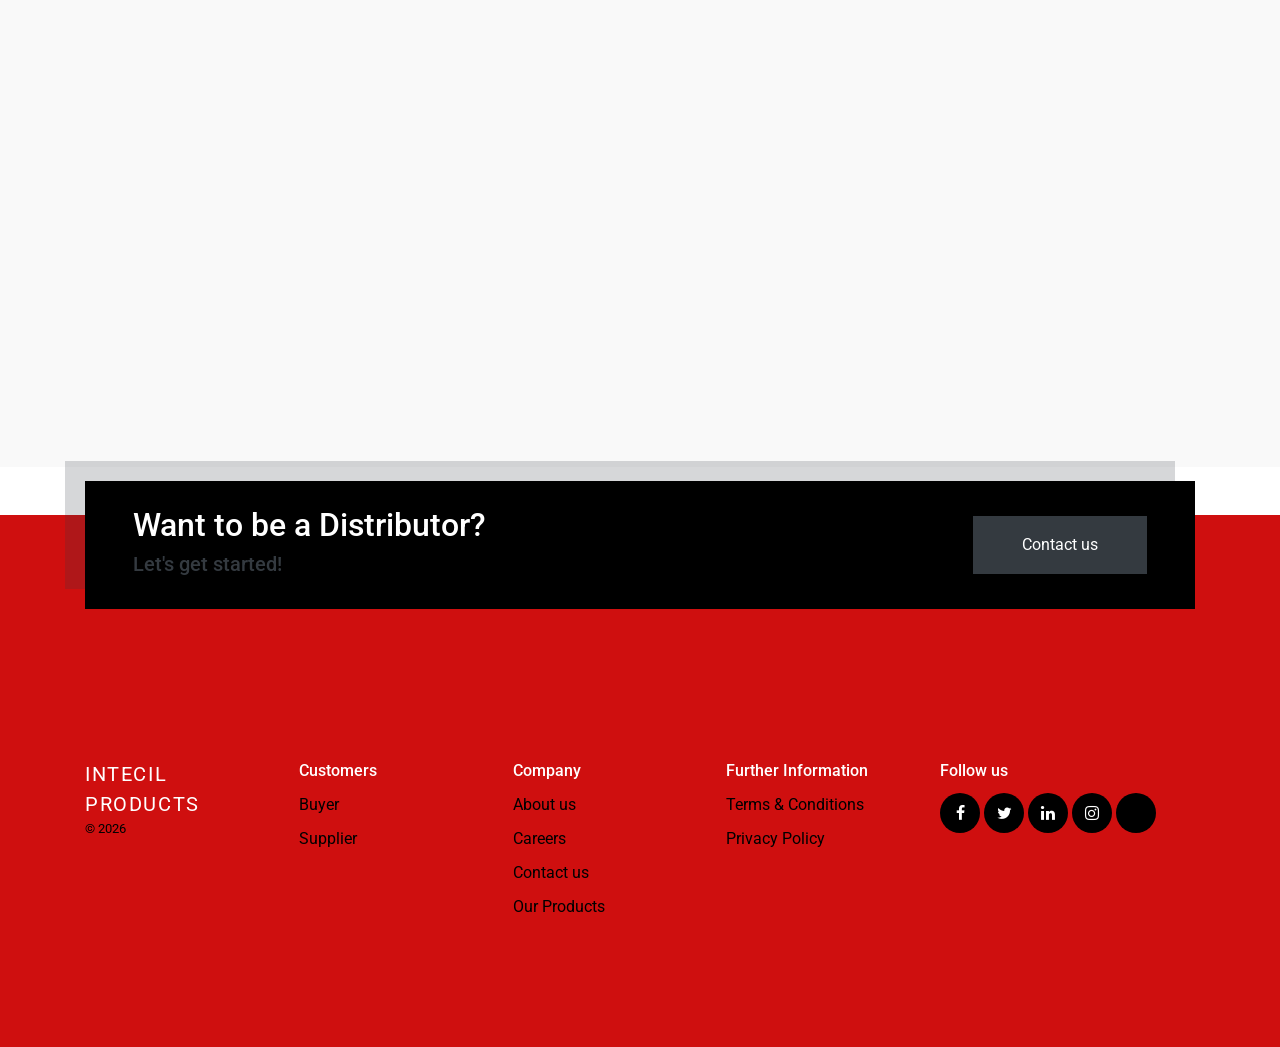
==== commit 98f6915a: "our products" ====
--- a/about.html
+++ b/about.html
@@ -109,7 +109,7 @@
       </div>
     </nav>
     <div class="about-image-wrapper">
-      <img src="img/about1.png" class="img-fluid w-100" alt="About Us" />
+      <img src="img/about1.webp" loading="lazy" class="img-fluid w-100" alt="About Us" />
       <div class="about-image-text animate-text">About Us</div>
     </div>
     <!-- Company Overview -->
@@ -286,7 +286,8 @@
               <div class="carousel-inner">
                 <div class="carousel-item active">
                   <img
-                    src="img/fac/one.png"
+                    src="img/fac/one.webp"
+                    loading="lazy"
                     class="d-block w-100 facility-img"
                     alt="Manufacturing Facility"
                   />
@@ -294,7 +295,8 @@
 
                 <div class="carousel-item">
                   <img
-                    src="img/fac/two.png"
+                    src="img/fac/two.webp"
+                    loading="lazy"
                     class="d-block w-100 facility-img"
                     alt="Production Line"
                   />
@@ -302,21 +304,24 @@
 
                 <div class="carousel-item">
                   <img
-                    src="img/fac/three.png"
+                    src="img/fac/three.webp"
+                    loading="lazy"
                     class="d-block w-100 facility-img"
                     alt="Factory Floor"
                   />
                 </div>
                 <div class="carousel-item">
                   <img
-                    src="img/fac/four.png"
+                    src="img/fac/four.webp"
+                    loading="lazy"
                     class="d-block w-100 facility-img"
                     alt="Factory Floor"
                   />
                 </div>
                 <div class="carousel-item">
                   <img
-                    src="img/fac/five.png"
+                    src="img/fac/five.webp"
+                    loading="lazy"
                     class="d-block w-100 facility-img"
                     alt="Factory Floor"
                   />
--- a/style.css
+++ b/style.css
@@ -259,7 +259,7 @@
   left: 5%;
   transform: translateY(-50%);
   font-family: 'Montserrat', sans-serif;
-  font-size: 2.5rem;
+  font-size: 2rem;
   font-weight: 800;
   color: #ffffff;
   text-transform: uppercase;
@@ -738,6 +738,182 @@
   50%  { transform: translateX(-50%) scale(1.4); opacity: .2; }
   100% { transform: translateX(-50%) scale(1); opacity: .5; }
 }
-
-
-
+/* Our Products Section */
+/* SECTION BACKGROUND */
+.product-highlight {
+  background: linear-gradient(
+    135deg,
+    #CF0F0F 0%,
+    #f44336 35%,
+    #ffffff 100%
+  );
+  border-radius: 20px;
+  margin: 60px 20px;
+  padding: 60px 40px;
+  overflow: hidden;
+  position: relative;
+}
+.product-highlight::before {
+  content: "";
+  position: absolute;
+  width: 400px;
+  height: 400px;
+  background: rgba(255,255,255,0.25);
+  filter: blur(120px);
+  top: -100px;
+  right: -100px;
+}
+
+
+/* TITLE */
+.product-title {
+  font-family: 'Montserrat', sans-serif;
+  font-size: 2.5rem;
+  font-weight: 700;
+  color: #1a1a1a;
+  line-height: 1.2;
+}
+
+/* BLUE BOX AROUND "PERSONAL" */
+.title-box {
+  background: #1e3a8a;
+  color: #fff;
+  padding: 6px 14px;
+  border-radius: 6px;
+  display: inline-block;
+}
+
+/* DESCRIPTION */
+.product-desc {
+  font-size: 1rem;
+  color: #444;
+  margin: 20px 0;
+  max-width: 420px;
+}
+
+/* BUTTON */
+.product-btn {
+  border: 2px solid #CF0F0F;
+  color: #1e3a8a;
+  font-weight: 600;
+  padding: 12px 26px;
+  border-radius: 4px;
+  transition: 0.35s ease;
+  background: transparent;
+}
+
+.product-btn:hover {
+  background: #CF0F0F;
+  color: #fff;
+}
+
+/* IMAGE */
+.product-img {
+  max-height: 420px;
+  object-fit: contain;
+  transition: transform 0.4s ease;
+}
+
+/* SUBTLE HOVER FLOAT */
+.product-img:hover {
+  transform: translateY(-8px) scale(1.02);
+}
+@media (max-width: 991px) {
+
+  .product-highlight {
+    text-align: center;
+    padding: 50px 25px;
+  }
+
+  .product-desc {
+    margin-left: auto;
+    margin-right: auto;
+  }
+
+  .product-img {
+    margin-top: 30px;
+    max-height: 300px;
+  }
+
+}
+/* Inverted Card */
+.product-highlight-alt {
+  background: linear-gradient(
+    to right,          
+    #ffffff 0%,        
+    #ffffff 55%,
+    #ffe5e5 75%,
+    #CF0F0F 100%       
+  );
+
+  border-radius: 20px;
+  margin: 60px 20px;
+  padding: 60px 40px;
+  overflow: hidden;
+  position: relative;
+   box-shadow: 0 20px 50px rgba(0, 0, 0, 0.55);
+  z-index: 1;
+  transition: 0.3s ease;
+}
+.product-hightlight-alt:hover{
+  transform: translateY(-5px);
+  box-shadow: 0 18px 40px rgba(0, 0, 0, 0.5);
+}
+/* TITLE RED BOX VERSION */
+.title-box-red {
+  background: #CF0F0F;
+  color: #fff;
+  padding: 6px 14px;
+  border-radius: 6px;
+  display: inline-block;
+}
+
+/* ALT BUTTON */
+.product-btn-alt {
+  border: 2px solid #CF0F0F;
+  color: #CF0F0F;
+  font-weight: 600;
+  padding: 12px 26px;
+  border-radius: 4px;
+  transition: 0.35s ease;
+  background: transparent;
+}
+
+.product-btn-alt:hover {
+  background: #CF0F0F;
+  color: #fff;
+}
+
+/* IMAGE HOVER */
+.product-highlight-alt .product-img:hover {
+  transform: translateY(-8px) scale(1.02);
+}
+@media (max-width: 991px) {
+
+  .product-highlight-alt {
+    text-align: center;
+    padding: 50px 25px;
+  }
+
+  .product-highlight-alt .product-img {
+    margin-top: 30px;
+    max-height: 300px;
+  }
+
+}
+.product-highlight-alt::before {
+  content: "";
+  position: absolute;
+  left: 0;
+  top: 0;
+  width: 120px;
+  height: 100%;
+  background: linear-gradient(
+    to right,
+    rgba(255,255,255,0.9),
+    transparent
+  );
+}
+
+
+
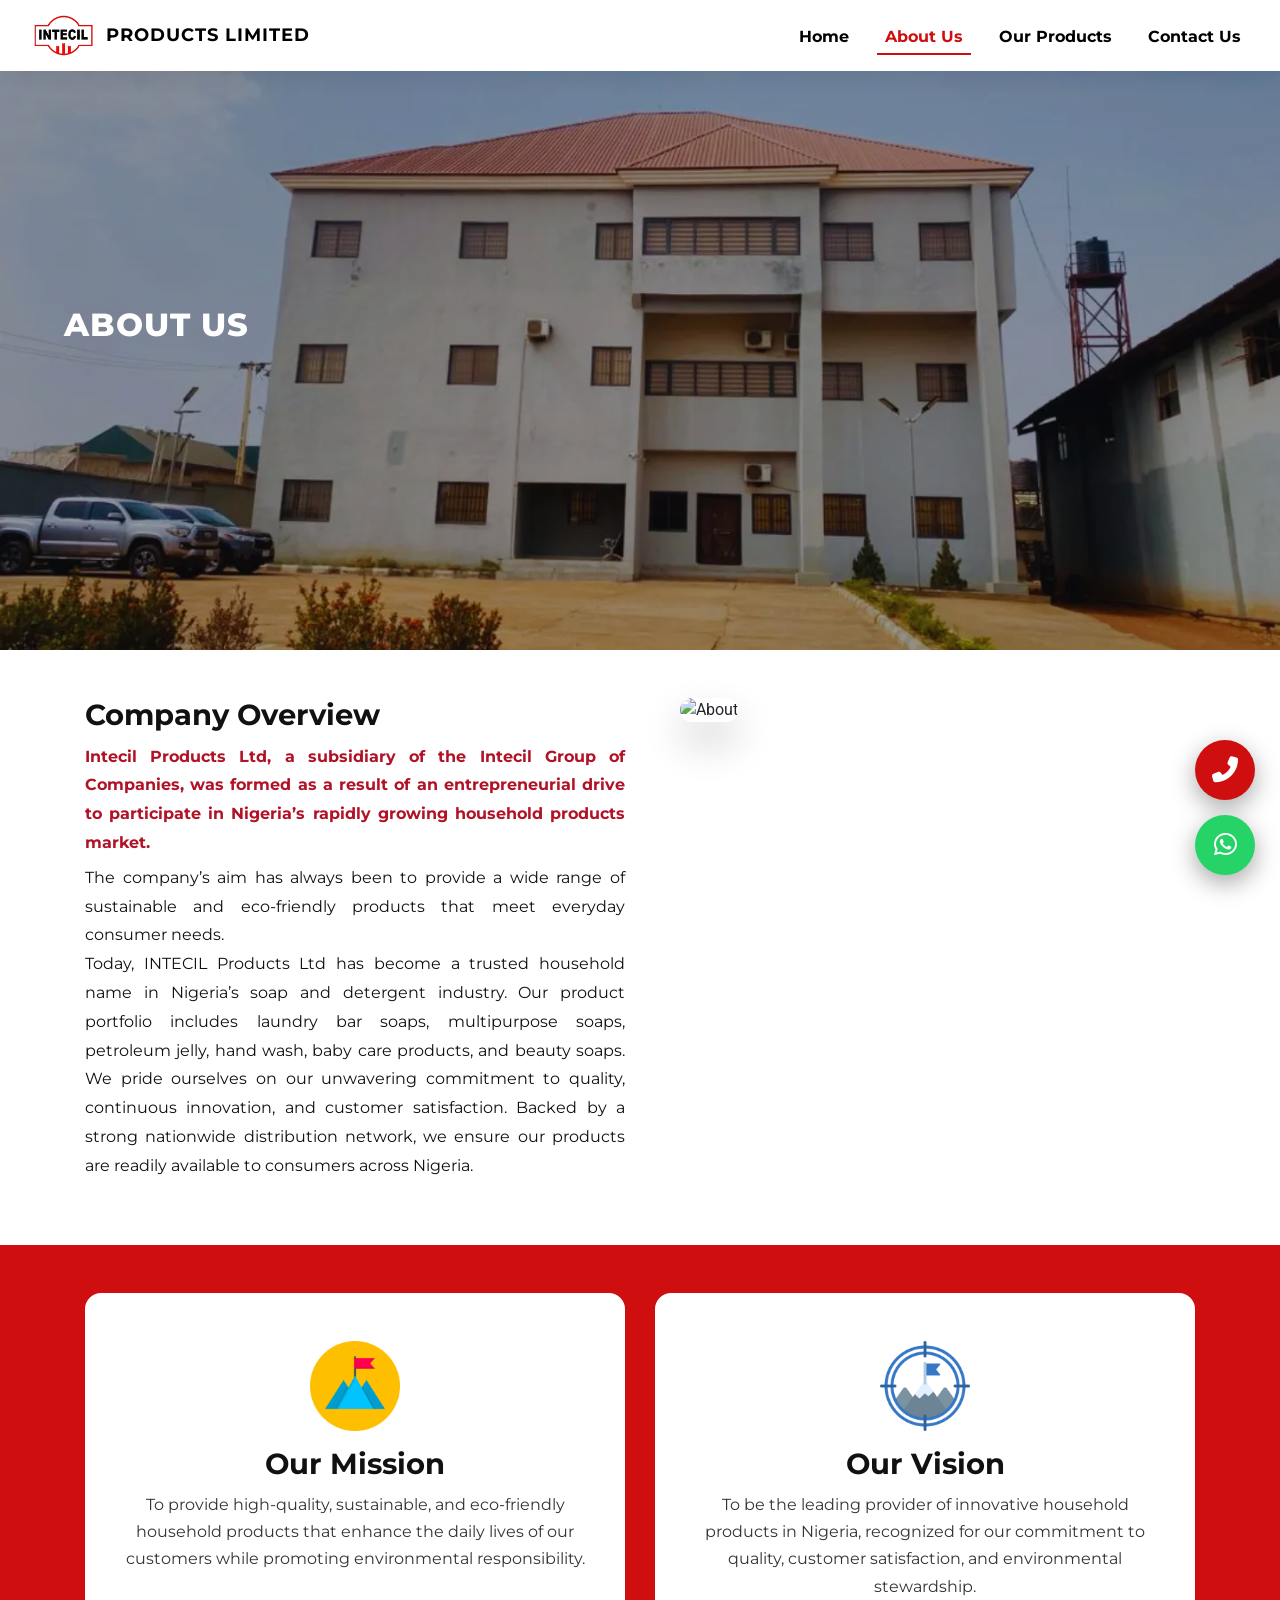
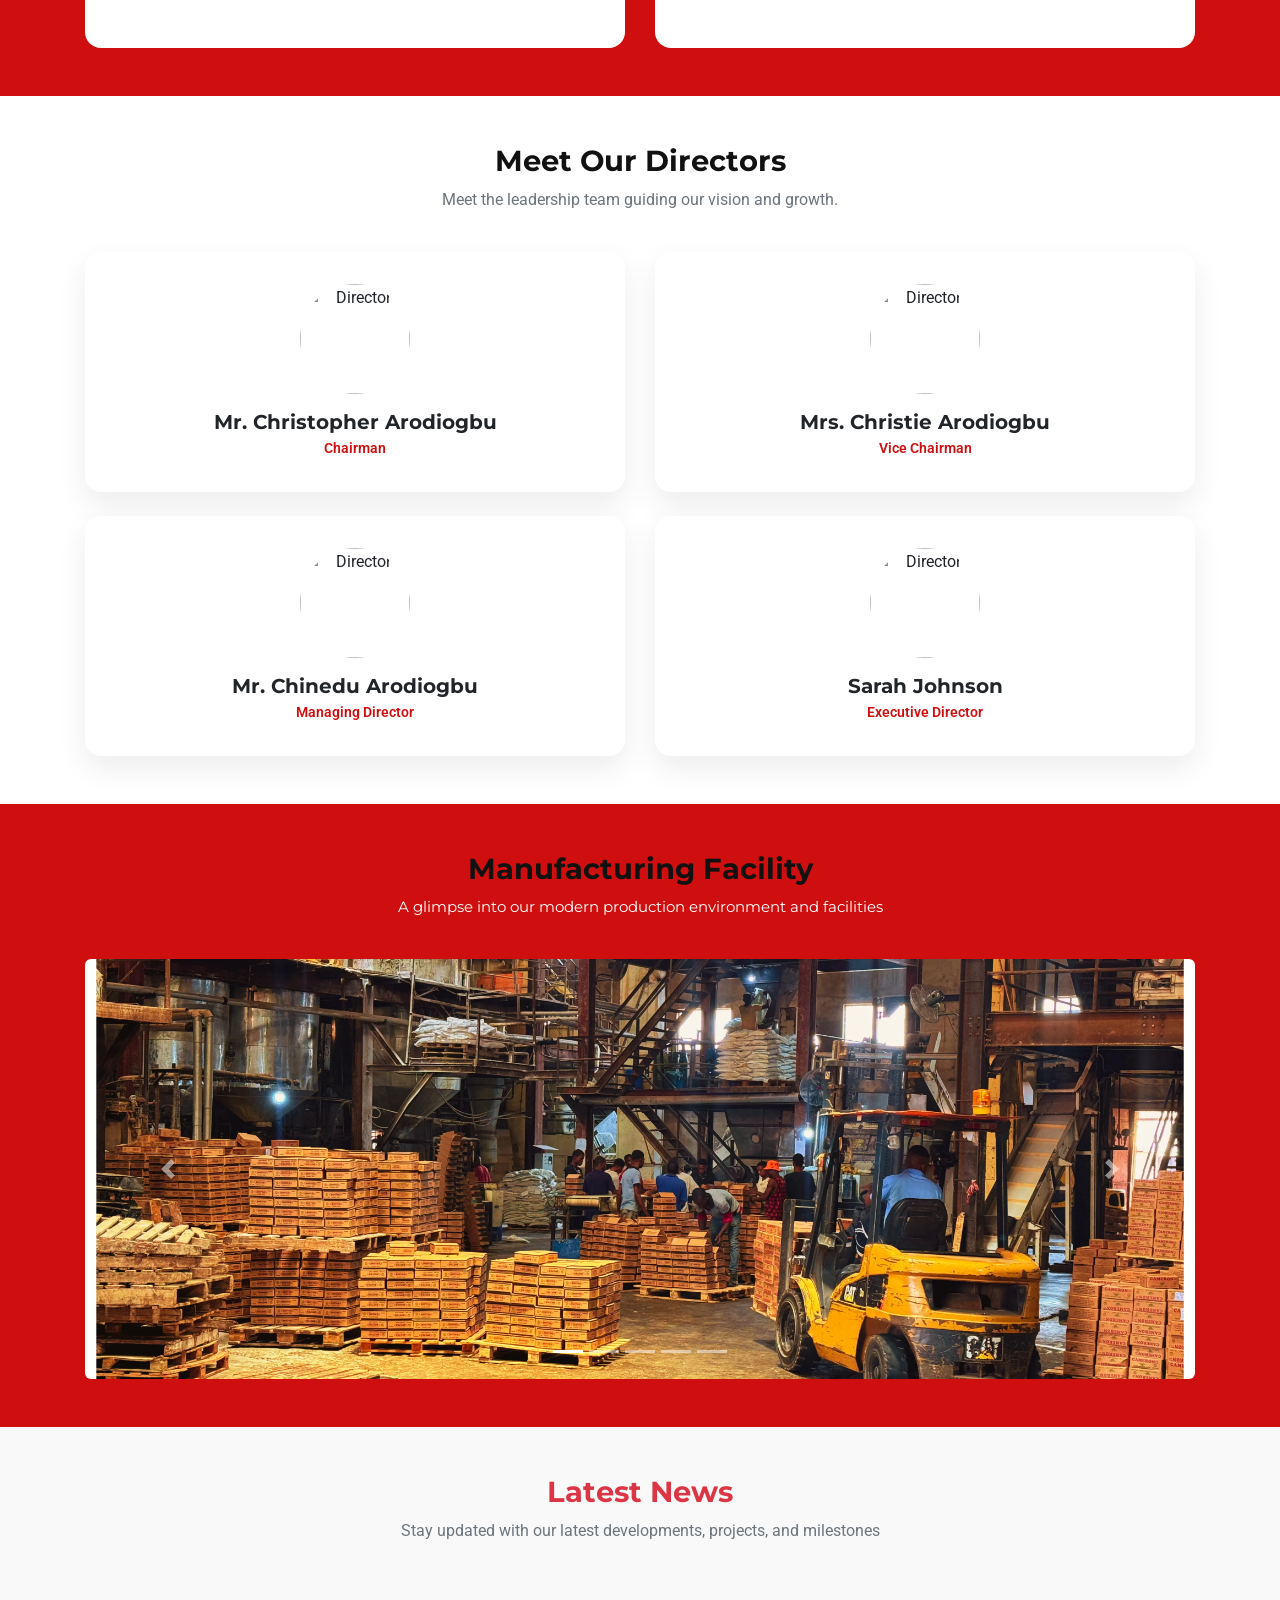
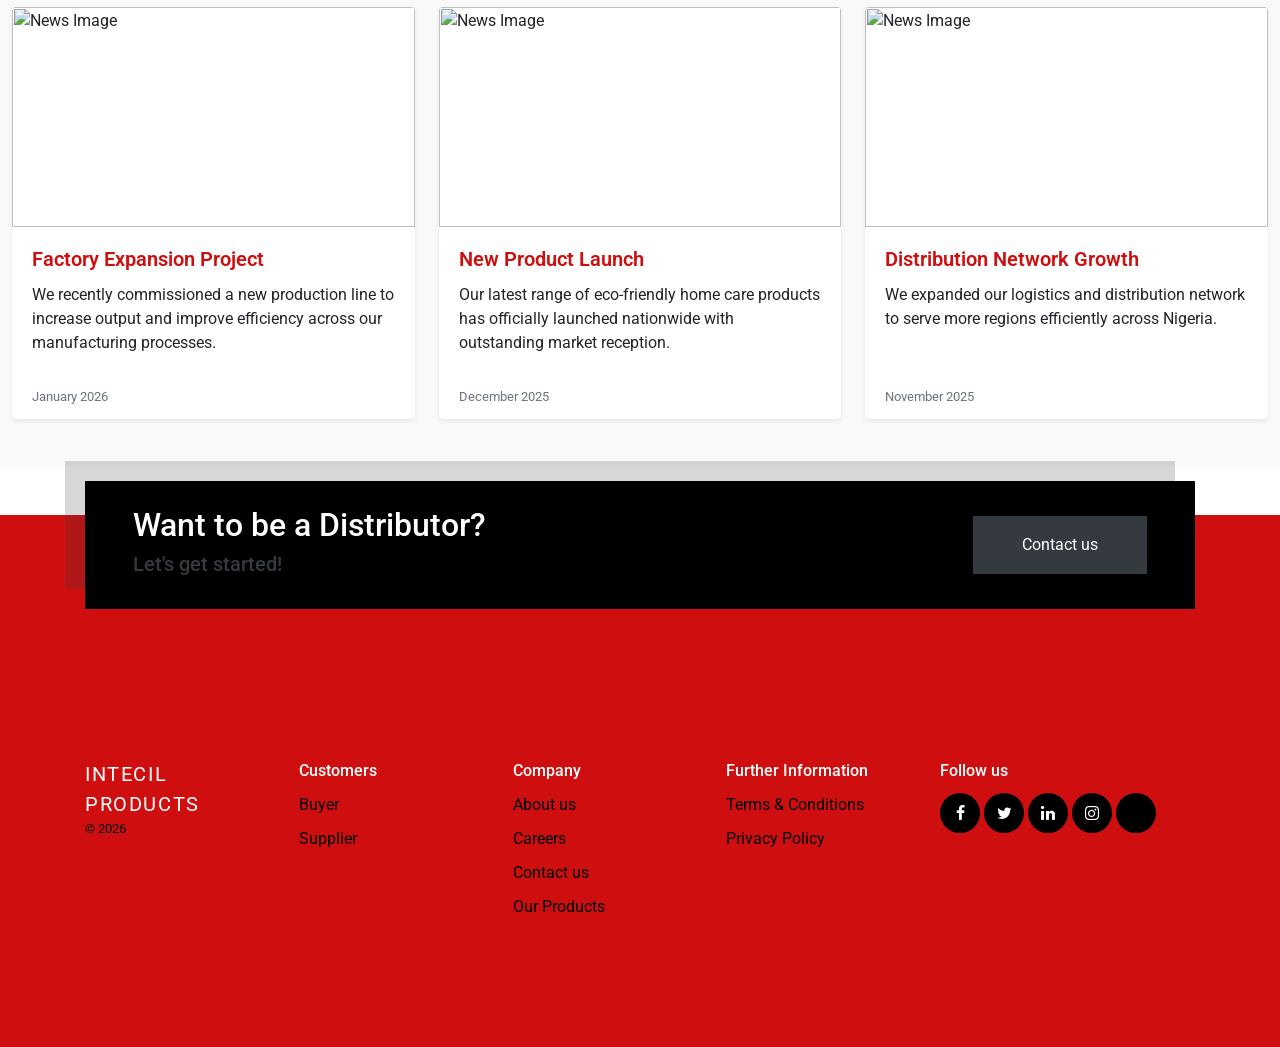
==== commit 20b4d44e: "Moblie Optimization" ====
--- a/about.html
+++ b/about.html
@@ -1,7 +1,7 @@
 <html lang="en">
   <head>
     <meta charset="UTF-8" />
-   <meta name="viewport" content="width=device-width, initial-scale=1.0">
+    <meta name="viewport" content="width=device-width, initial-scale=1.0" />
     <title>About Us</title>
     <link
       href="https://cdn.jsdelivr.net/npm/bootstrap@5.3.8/dist/css/bootstrap.min.css"
@@ -32,7 +32,10 @@
       href="https://fonts.googleapis.com/css?family=Source+Serif+Pro:400,600&display=swap"
       rel="stylesheet"
     />
-
+    <link
+      rel="stylesheet"
+      href="https://cdnjs.cloudflare.com/ajax/libs/font-awesome/6.5.0/css/all.min.css"
+    />
     <link rel="stylesheet" href="fonts/icomoon/style.css" />
 
     <!-- Bootstrap CSS for footer -->
@@ -42,49 +45,35 @@
     <link rel="stylesheet" href="css/style.css" />
   </head>
   <body>
-        <!-- PRELOADER -->
-<div id="preloader">
-  <div class="preloader-content">
-
-    <!-- Logo -->
-    <img src="img/logo.png" alt="Intecil Logo" class="preloader-logo">
-
-    <!-- Spinner -->
-    <div class="preloader-spinner"></div>
-
-  </div>
-</div>
-    <nav
-      class="navbar navbar-expand-lg fixed-top navbar-light"
-      style="background-color: white"
-    >
+    <!-- PRELOADER -->
+    <div id="preloader">
+      <div class="preloader-content">
+        <!-- Logo -->
+        <img src="img/logo.png" alt="Intecil Logo" class="preloader-logo" />
+
+        <!-- Spinner -->
+        <div class="preloader-spinner"></div>
+      </div>
+    </div>
+    <nav class="navbar navbar-expand-lg fixed-top navbar-light custom-navbar">
       <div class="container-fluid">
         <!-- Brand -->
-        <a class="navbar-brand ps-3 d-flex align-items-center" href="#">
-          <img
-            src="img/logo_bg.png"
-            alt="Logo"
-            width="70"
-            height="50"
-            class="me-2"
-          />
+        <a class="navbar-brand d-flex align-items-center" href="#">
+          <img src="img/logo_bg.png" alt="Intecil Logo" class="brand-logo" />
           <span class="brand-text">PRODUCTS LIMITED</span>
         </a>
 
-        <!-- Mobile Toggle Button -->
+        <!-- Mobile Toggle -->
         <button
           class="navbar-toggler"
           type="button"
           data-bs-toggle="collapse"
           data-bs-target="#mainNavbar"
-          aria-controls="mainNavbar"
-          aria-expanded="false"
-          aria-label="Toggle navigation"
         >
           <span class="navbar-toggler-icon"></span>
         </button>
 
-        <!-- Navbar Links -->
+        <!-- Links -->
         <div
           class="collapse navbar-collapse justify-content-end"
           id="mainNavbar"
@@ -93,14 +82,15 @@
             <li class="nav-item">
               <a class="nav-link" href="index.html">Home</a>
             </li>
+
             <li class="nav-item">
-              <a class="nav-link active" aria-current="page" href="about.html"
-                >About Us</a
-              >
+              <a class="nav-link active" href="about.html">About Us</a>
             </li>
+
             <li class="nav-item">
               <a class="nav-link" href="product.html">Our Products</a>
             </li>
+
             <li class="nav-item">
               <a class="nav-link" href="contact.html">Contact Us</a>
             </li>
@@ -109,7 +99,12 @@
       </div>
     </nav>
     <div class="about-image-wrapper">
-      <img src="img/about1.webp" loading="lazy" class="img-fluid w-100" alt="About Us" />
+      <img
+        src="img/about1.webp"
+        loading="lazy"
+        class="img-fluid w-100"
+        alt="About Us"
+      />
       <div class="about-image-text animate-text">About Us</div>
     </div>
     <!-- Company Overview -->
@@ -500,6 +495,22 @@
         </div>
       </div>
     </footer>
+    <!-- FLOATING CONTACT BUTTONS -->
+    <div class="floating-contact">
+      <!-- Call Button -->
+      <a href="tel:+2349152352104" class="call-float">
+        <i class="fas fa-phone-alt"></i>
+      </a>
+
+      <!-- WhatsApp Button -->
+      <a
+        href="https://wa.me/2349152352104?text=Hello%20I'd%20Like,%20to%20make%20enquires."
+        class="whatsapp-float"
+        target="_blank"
+      >
+        <i class="fab fa-whatsapp"></i>
+      </a>
+    </div>
     <script src="https://unpkg.com/aos@2.3.4/dist/aos.js"></script>
     <script>
       AOS.init({
@@ -507,12 +518,12 @@
         once: true,
       });
     </script>
-       <script>
-  window.addEventListener("load", function () {
-    const preloader = document.getElementById("preloader");
-    preloader.classList.add("hide");
-  });
-</script>
+    <script>
+      window.addEventListener("load", function () {
+        const preloader = document.getElementById("preloader");
+        preloader.classList.add("hide");
+      });
+    </script>
     <script src="js/jquery-3.3.1.min.js"></script>
     <script src="js/popper.min.js"></script>
     <script src="js/bootstrap.min.js"></script>
--- a/style.css
+++ b/style.css
@@ -67,27 +67,45 @@
   to { transform: rotate(360deg); }
 }
 
-/* Nav links */
+/* NAVBAR BACKGROUND */
+.custom-navbar {
+  background: #fff;
+  padding: 10px 0;
+  box-shadow: 0 5px 20px rgba(0,0,0,0.08);
+  z-index: 999;
+}
+
+/* LOGO */
+.brand-logo {
+  width: 65px;
+  height: auto;
+  margin-right: 10px;
+}
+
+/* BRAND TEXT */
+.brand-text {
+  font-weight: 700;
+  font-family: 'Montserrat', sans-serif;
+  font-size: 18px;
+  color: #000;
+}
+
+/* NAV LINKS */
 .navbar-nav .nav-link {
-  font-family: 'Montserrat', sans-serif;
-  font-weight: 500;
+  position: relative;
+  font-family: 'Montserrat', sans-serif;
+  font-weight: 700;
   color: #000 !important;
-}
-
-/* Active link */
+  margin-left: 20px;
+  padding-bottom: 6px;
+}
+
+/* ACTIVE LINK */
 .navbar-nav .nav-link.active {
   color: #CF0F0F !important;
 }
-/* Base nav link */
-.navbar-nav .nav-link {
-  position: relative;
-  font-family: 'Montserrat', sans-serif;
-  font-weight: 700;
-  color: #000 !important;
-  padding-bottom: 6px;
-}
-
-/* Red outline effect */
+
+/* RED UNDERLINE ANIMATION */
 .navbar-nav .nav-link::after {
   content: "";
   position: absolute;
@@ -95,19 +113,14 @@
   bottom: 0;
   width: 0;
   height: 2px;
-  border-bottom: 2px solid #CF0F0F;
+  background: #CF0F0F;
   transition: width 0.3s ease;
 }
 
-/* On hover */
-.navbar-nav .nav-link:hover::after {
-  width: 100%;
-}
-
-/* Keep active highlighted
+.navbar-nav .nav-link:hover::after,
 .navbar-nav .nav-link.active::after {
   width: 100%;
-} */
+}
 
 /* Mobile spacing */
 @media (max-width: 991px) {
@@ -120,22 +133,35 @@
   }
 }
 /* Make images responsive & consistent height */
-.carousel-img {
+/* .carousel-img {
   height: 100vh;
   object-fit: cover;
   object-position: center top;
 }
 
 
-/* Caption styling */
+
 .carousel-caption {
   bottom: 20%;
   font-family: 'Montserrat', sans-serif;
-}
-
-/* Mobile adjustments */
+} */
+.carousel-img {
+  width: 100%;
+  height: 90vh;
+  object-fit: cover;
+}
+
 @media (max-width: 768px) {
   .carousel-img {
+    height: auto;
+    max-height: 60vh;
+    object-fit: contain;
+  }
+}
+
+/* Mobile adjustments */
+/* @media (max-width: 768px) {
+  .carousel-img {
     height: 60vh;
   }
 
@@ -150,7 +176,7 @@
   .carousel-caption p {
     font-size: 0.9rem;
   }
-}
+} */
 /* Title (col-12) */
 .about-title {
   font-family: 'Montserrat', sans-serif;
@@ -232,18 +258,34 @@
     height: 320px;
   }
 }
-
-.about-img {
+/* About */
+.about-image-wrapper {
+  position: relative;
+  overflow: hidden;
+  width: 100%;
+  height: 650px;
+}
+
+.about-image-wrapper img {
   width: 100%;
   height: 100%;
   object-fit: cover;
-  object-position: top;     
-}
-.about-image-wrapper {
-  position: relative;
-  overflow: hidden;
-  height: 650px;
-}
+  object-position: center;
+}
+
+/* Responsive heights */
+@media (max-width: 992px) {
+  .about-image-wrapper { height: 450px; }
+}
+
+@media (max-width: 768px) {
+  .about-image-wrapper { height: 320px; }
+}
+
+@media (max-width: 480px) {
+  .about-image-wrapper { height: 260px; }
+}
+
 
 /* dark overlay */
 .about-image-wrapper::after {
@@ -284,12 +326,27 @@
 }
 
 /* Mobile adjustment */
+@media (max-width: 992px) {
+  .about-image-text {
+    font-size: 2rem;
+  }
+}
+
+/* Mobile */
 @media (max-width: 768px) {
   .about-image-text {
-    font-size: 2.2rem;
-    left: 4%;
-  }
-}
+    font-size: 1.4rem;
+    left: 20px;
+  }
+}
+
+/* Small phones */
+@media (max-width: 480px) {
+  .about-image-text {
+    font-size: 1.2rem;
+  }
+}
+
 
 /* ABOUT PAGE */
 .about-heading {
@@ -741,17 +798,15 @@
 /* Our Products Section */
 /* SECTION BACKGROUND */
 .product-highlight {
-  background: linear-gradient(
-    135deg,
-    #CF0F0F 0%,
-    #f44336 35%,
-    #ffffff 100%
-  );
+  background-color:#ffffff;
   border-radius: 20px;
   margin: 60px 20px;
   padding: 60px 40px;
   overflow: hidden;
   position: relative;
+  box-shadow: 0 20px 50px rgba(0, 0, 0, 0.55);
+  z-index: 1;
+  transition: 0.3s ease;
 }
 .product-highlight::before {
   content: "";
@@ -776,7 +831,7 @@
 
 /* BLUE BOX AROUND "PERSONAL" */
 .title-box {
-  background: #1e3a8a;
+  background: #CF0F0F;
   color: #fff;
   padding: 6px 14px;
   border-radius: 6px;
@@ -914,6 +969,69 @@
     transparent
   );
 }
-
-
-
+/* Whatsapp */
+/* FLOATING CONTAINER */
+.floating-contact {
+  position: fixed;
+  bottom: 25px;
+  right: 25px;
+  display: flex;
+  flex-direction: column;
+  gap: 15px;
+  z-index: 9999;
+}
+
+/* COMMON BUTTON STYLE */
+.floating-contact a {
+  width: 60px;
+  height: 60px;
+  border-radius: 50%;
+  display: flex;
+  align-items: center;
+  justify-content: center;
+  color: #fff;
+  font-size: 26px;
+  text-decoration: none;
+  box-shadow: 0 8px 25px rgba(0,0,0,0.35);
+  transition: 0.3s ease;
+}
+
+/* CALL BUTTON */
+.call-float {
+  background: #CF0F0F; /* Your brand red */
+}
+
+.call-float:hover {
+  background: #a50c0c;
+  transform: scale(1.1);
+}
+
+/* WHATSAPP BUTTON */
+.whatsapp-float {
+  background: #25D366;
+}
+
+.whatsapp-float:hover {
+  background: #1ebe5d;
+  transform: scale(1.1);
+}
+
+@keyframes floatBounce {
+  0%,100% { transform: translateY(0); }
+  50% { transform: translateY(-8px); }
+}
+
+.floating-contact a {
+  animation: floatBounce 1.8s infinite;
+}
+
+@media (max-width: 768px) {
+  .floating-contact a {
+    width: 50px;
+    height: 50px;
+    font-size: 20px;
+  }
+}
+
+
+
